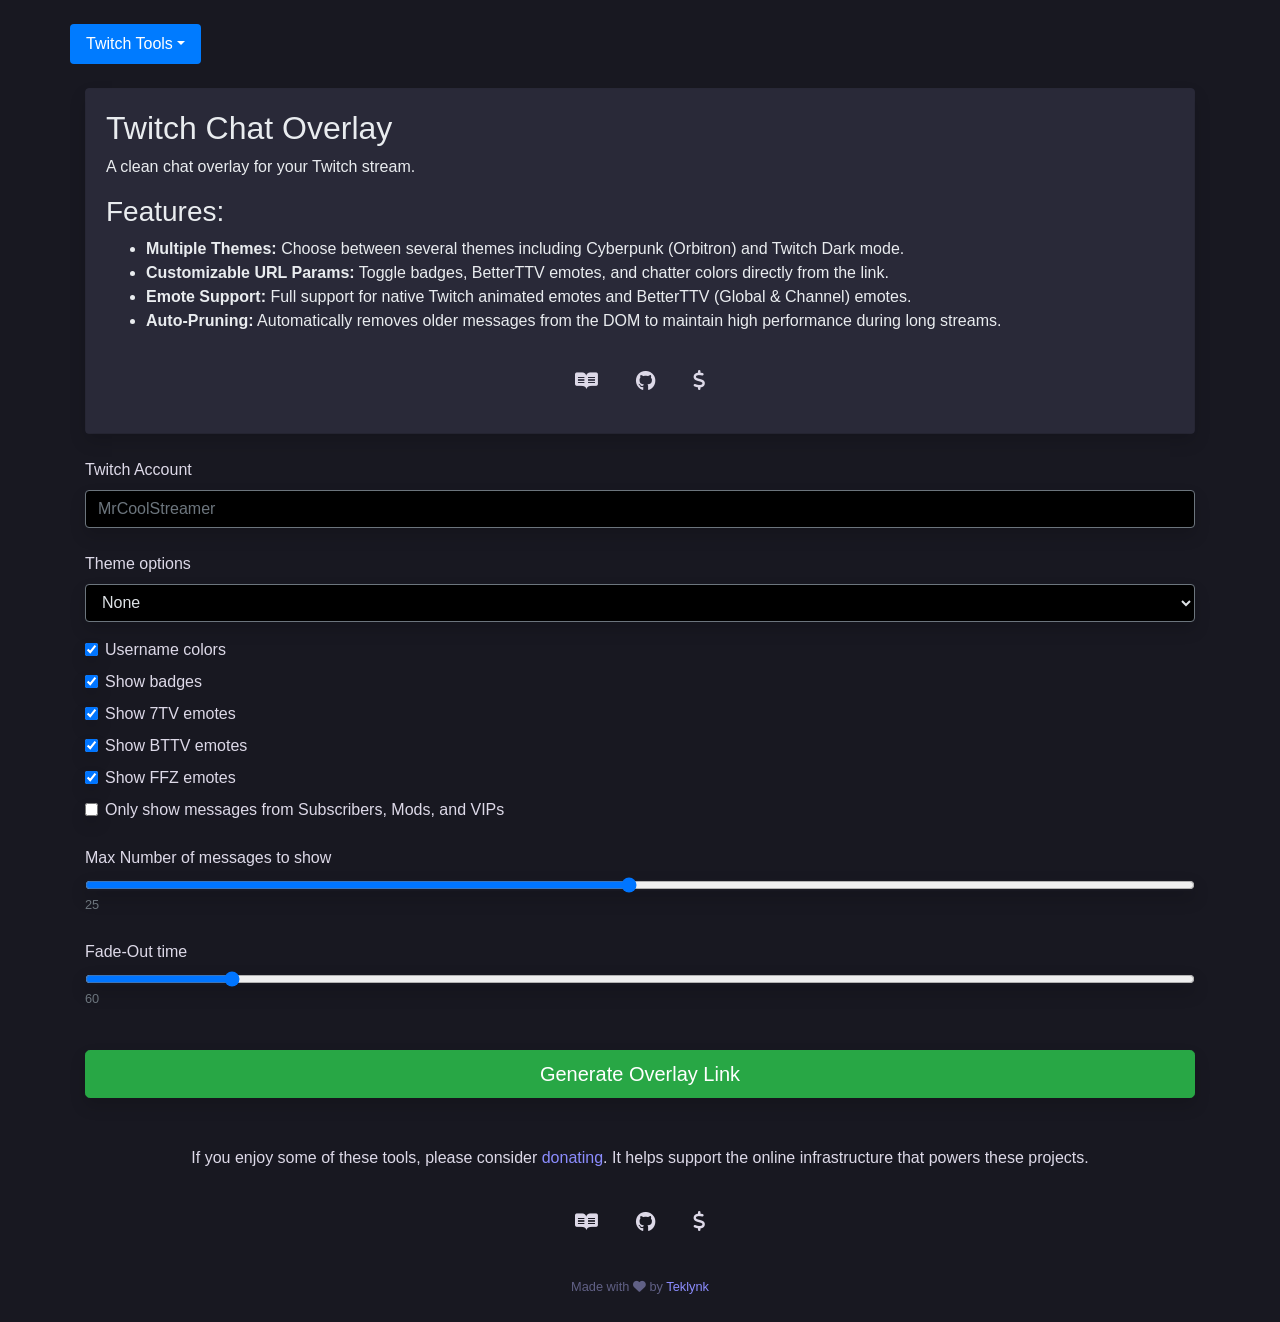
==== index.html @ c25dd146 "added donation modal" ====
<!doctype html>
<html lang="en">

<head>
    <meta charset="utf-8">
    <meta name="viewport" content="width=device-width, initial-scale=1, shrink-to-fit=no">
    <meta name="referrer" content="strict-origin-when-cross-origin">
    <title>Twitch Chat Overlay</title>
    <meta name="description" content="A clean chat overlay for Twitch streamers." />
    <meta name="keywords" content="Twitch, chat, overlay" />
    <meta property="og:type" content="website" />
    <meta property="og:title" content="Twitch Chat Overlay" />
    <meta property="og:description" content="A clean chat overlay for Twitch streamers" />
    <meta property="og:url" content="https://twitchchatoverlay.teklynk.com/" />
    <meta property="og:site_name" content="Twitch Chat Overlay" />
    <script src="assets/js/jquery-3.6.0.min.js"></script>
    <script src="assets/js/bootstrap.bundle.min.js"></script>
    <link rel="stylesheet" href="assets/css/bootstrap452.min.css">
    <link rel="stylesheet" href="assets/css/dark.min.css">
    <link href="https://cdnjs.cloudflare.com/ajax/libs/font-awesome/6.4.2/css/all.min.css" rel="stylesheet">
    <link rel="apple-touch-icon" sizes="57x57" href="assets/images/apple-icon-57x57.png">
    <link rel="apple-touch-icon" sizes="60x60" href="assets/images/apple-icon-60x60.png">
    <link rel="apple-touch-icon" sizes="72x72" href="assets/images/apple-icon-72x72.png">
    <link rel="apple-touch-icon" sizes="76x76" href="assets/images/apple-icon-76x76.png">
    <link rel="apple-touch-icon" sizes="114x114" href="assets/images/apple-icon-114x114.png">
    <link rel="apple-touch-icon" sizes="120x120" href="assets/images/apple-icon-120x120.png">
    <link rel="apple-touch-icon" sizes="144x144" href="assets/images/apple-icon-144x144.png">
    <link rel="apple-touch-icon" sizes="152x152" href="assets/images/apple-icon-152x152.png">
    <link rel="apple-touch-icon" sizes="180x180" href="assets/images/apple-icon-180x180.png">
    <link rel="icon" type="image/png" sizes="192x192" href="assets/images/android-icon-192x192.png">
    <link rel="icon" type="image/png" sizes="32x32" href="assets/images/favicon-32x32.png">
    <link rel="icon" type="image/png" sizes="96x96" href="assets/images/favicon-96x96.png">
    <link rel="icon" type="image/png" sizes="16x16" href="assets/images/favicon-16x16.png">
</head>
<style>
    body {
        font-family: -apple-system, BlinkMacSystemFont, Segoe UI, Noto Sans, Helvetica, Arial, sans-serif, "Apple Color Emoji", "Segoe UI Emoji";
        background-color: #181821;
        color: #ddd9e8 !important;
    }

    a {
        text-decoration: none !important;
        color: #8c8dff !important;
    }

    a:hover,
    a:focus {
        text-decoration: underline !important;
        color: #a0a1ff !important;
    }

    .nav-pills a {
        text-decoration: none !important;
        color: #fff !important;
    }

    a i {
        color: #ddd9e8;
    }

    a:hover i,
    a:focus i,
    a.active i {
        color: #eef0f3;
    }

    .btn-link {
        color: #ddd9e8 !important;
    }

    .muted {
        color: #606085 !important;
    }

    .card,
    .alert-dark {
        background-color: #292938 !important;
        border-color: #292938 !important;
        color: #ddd9e8 !important;
    }

    .hide {
        display: none;
    }

    .ml-0 {
        margin-left: 0 !important;
    }

    .ml-4 {
        margin-left: 1.5rem !important;
    }

    .pl-0 {
        padding-left: 0 !important;
    }

    .pr-0 {
        padding-right: 0 !important;
    }

    .dark-blue {
        background-color: #1b2836 !important;
        color: #fff !important;
    }

    .light-blue {
        background-color: #354e69 !important;
        color: #fff !important;
    }

    .btn-purple,
    .btn-purple:hover,
    .btn-purple:focus,
    .btn-purple:active {
        background-color: #6441a5;
        border-color: #523c7c;
    }

    a.btn-link:hover,
    a.btn-link:focus,
    a.btn-success:hover,
    a.btn-success:focus {
        text-decoration: none !important;
        color: #fff !important;
    }
</style>

<body onload="onInit()">
    <div class="container">
        <div class="row pt-md-4 mb-4">
            <ul class="nav nav-pills">
                <li class="nav-item dropdown">
                    <a class="nav-link dropdown-toggle active" data-toggle="dropdown" href="#" role="button"
                        aria-haspopup="true" aria-expanded="false">Twitch Tools</a>
                    <div class="dropdown-menu" id="main-nav">
                    </div>
                </li>
            </ul>
        </div>

        <div class="card mb-4">
            <div class="card-body shadow">
                <h2>Twitch Chat Overlay</h2>
                <p>A clean chat overlay for your Twitch stream.</p>
                <h3>Features:</h3>
                <ul>
                    <li><strong>Multiple Themes:</strong> Choose between several themes including Cyberpunk (Orbitron)
                        and Twitch Dark mode.</li>
                    <li><strong>Customizable URL Params:</strong> Toggle badges, BetterTTV emotes, and chatter colors
                        directly from the link.</li>
                    <li><strong>Emote Support:</strong> Full support for native Twitch animated emotes and BetterTTV
                        (Global & Channel) emotes.</li>
                    <li><strong>Auto-Pruning:</strong> Automatically removes older messages from the DOM to maintain
                        high performance during long streams.</li>
                </ul>

                <div class="text-center p-2 col-12">
                    <a class="btn btn-link btn-lg"
                        href="https://github.com/teklynk/twitch_chat_overlay/blob/master/README.md" target="_blank"
                        title="README"><i class="fa-brands fa-readme"></i></a>
                    <a class="btn btn-link btn-lg" href="https://github.com/teklynk/twitch_chat_overlay" target="_blank"
                        title="GitHub"><i class="fa-brands fa-github"></i></a>
                    <a class="btn btn-link btn-lg" href="https://github.com/sponsors/teklynk" target="_blank"
                        title="Donate/Support"><i class="fa-solid fa-dollar-sign"></i></a>
                </div>
            </div>
        </div>

        <div class="form-label-group mb-4">
            <label for="mainChannel">Twitch Account</label>
            <input type="text" id="mainChannel" class="form-control shadow" value="" placeholder="MrCoolStreamer"
                size="50">
        </div>

        <div class="form-group">
            <label for="themeOption">Theme options</label>
            <select class="form-control shadow" id="themeOption">
                <option value="0" selected>None</option>
                <option value="1">Modern</option>
                <option value="2">Cyber Orbitron</option>
                <option value="3">Pink Comfortaa</option>
                <option value="4">Twitchy</option>
            </select>
        </div>

        <div class="form-check mb-2">
            <input class="form-check-input shadow" type="checkbox" value="" id="useColor" checked>
            <label class="form-check-label" for="useColor">
                Username colors
            </label>
        </div>
        <div class="form-check mb-2">
            <input class="form-check-input shadow" type="checkbox" value="" id="showBadges" checked>
            <label class="form-check-label" for="showBadges">
                Show badges
            </label>
        </div>
        <div class="form-check mb-2">
            <input class="form-check-input shadow" type="checkbox" value="" id="show7tvEmotes" checked>
            <label class="form-check-label" for="show7tvEmotes">
                Show 7TV emotes
            </label>
        </div>
        <div class="form-check mb-2">
            <input class="form-check-input shadow" type="checkbox" value="" id="showBttvEmotes" checked>
            <label class="form-check-label" for="showBttvEmotes">
                Show BTTV emotes
            </label>
        </div>
        <div class="form-check mb-2">
            <input class="form-check-input shadow" type="checkbox" value="" id="showFfzEmotes" checked>
            <label class="form-check-label" for="showFfzEmotes">
                Show FFZ emotes
            </label>
        </div>
        <div class="form-check mb-2">
            <input class="form-check-input shadow" type="checkbox" value="" id="onlySpecialUsers">
            <label class="form-check-label" for="onlySpecialUsers">
                Only show messages from Subscribers, Mods, and VIPs
            </label>
        </div>

        <div class="form-group range-slider mt-4">
            <label for="maxMessages">Max Number of messages to show</label>
            <input type="range" max="50" min="1" step="1" class="form-control range-slider-range shadow"
                id="maxMessages" value="25" style="height: 0;">
            <small class="text-muted range-slider-value"></small>
            <small class="text-muted range-slider-value">Messages</small>
        </div>

        <div class="form-group range-slider mt-4">
            <label for="fadeOutTime">Fade-Out time</label>
            <input type="range" max="500" min="1" step="1" class="form-control range-slider-range shadow"
                id="fadeOutTime" value="60" style="height: 0;">
            <small class="text-muted range-slider-value"></small>
            <small class="text-muted range-slider-value">Seconds</small>
        </div>

        <br>
        <button class="btn btn-lg btn-success btn-block text-white shadow" id="generate_button" type="button">Generate
            Overlay
            Link</button>
        <br>

        <div id="overlaylink" class="hide"></div>

        <p class="text-center m-0 mt-4 d-block">If you enjoy some of these tools, please consider <a
                href="https://www.teklynk.com/support" target="_blank">donating</a>. It
            helps support the online infrastructure that powers these projects.</p>
    </div>
    <div class="text-center p-1 mt-4">
        <a class="btn btn-link btn-lg" href="https://github.com/teklynk/twitch_chat_overlay/blob/master/README.md"
            target="_blank" title="README"><i class="fa-brands fa-readme"></i></a>
        <a class="btn btn-link btn-lg" href="https://github.com/teklynk/twitch_chat_overlay" target="_blank"
            title="GitHub"><i class="fa-brands fa-github"></i></a>
        <a class="btn btn-link btn-lg" href="https://github.com/sponsors/teklynk" target="_blank"
            title="Donate/Support"><i class="fa-solid fa-dollar-sign"></i></a>
    </div>
    <div class="container text-center p-4">
        <small class="muted">Made with <i class="fa fa-heart vertical-middle"></i> by <a href="https://www.teklynk.com"
                target="_blank">Teklynk</a></small>
    </div>

    <!-- Donation Modal -->
    <div class="modal fade" id="donationModal" tabindex="-1" role="dialog" aria-hidden="true" data-backdrop="static"
        data-keyboard="false">
        <div class="modal-dialog modal-dialog-centered" role="document">
            <div class="modal-content">
                <div class="modal-header bg-dark">
                    <h5 class="modal-title">Would you like to make a donation?</h5>
                </div>
                <div class="modal-body text-center">
                    <p class="mb-3">If this tool helped you, consider supporting development to keep it free:</p>

                    <div class="row mb-4">
                        <div class="col-md-4">
                            <small class="text-muted"><strong>$3/mo</strong><br>Covers server costs</small>
                        </div>
                        <div class="col-md-4">
                            <small class="text-primary"><strong>$5/mo</strong><br>Funds new features</small>
                        </div>
                        <div class="col-md-4">
                            <small class="text-secondary"><strong>$10 one-time</strong><br>Just a thank you ❤️</small>
                        </div>
                    </div>

                    <a href="https://www.teklynk.com/support" target="_blank" rel="noopener noreferrer"
                        class="btn btn-lg btn-success btn-block text-white text-decoration-none shadow">Donate Now</a>
                    <button type="button" class="btn btn-lg btn-link btn-block text-white text-decoration-none"
                        data-dismiss="modal">No thanks</button>
                </div>
            </div>
        </div>
    </div>

    <script>

        function onInit() {

            if (localStorage.getItem("TwitchChatMainChannel")) {
                document.getElementById("mainChannel").value = localStorage.getItem("TwitchChatMainChannel");
            }
            if (localStorage.getItem("TwitchChatThemeOption")) {
                document.getElementById("themeOption").value = localStorage.getItem("TwitchChatThemeOption");
            }

            if (localStorage.getItem("TwitchChatShowBadges")) {
                let isChecked = (localStorage.getItem("TwitchChatShowBadges") === 'true');
                document.getElementById("showBadges").checked = isChecked;
            }
            if (localStorage.getItem("TwitchChatUseColor")) {
                let isChecked = (localStorage.getItem("TwitchChatUseColor") === 'true');
                document.getElementById("useColor").checked = isChecked;
            }
            if (localStorage.getItem("TwitchChatShowBTTVEmotes")) {
                let isChecked = (localStorage.getItem("TwitchChatShowBTTVEmotes") === 'true');
                document.getElementById("showBttvEmotes").checked = isChecked;
            }
            if (localStorage.getItem("TwitchChatShow7TVEmotes")) {
                let isChecked = (localStorage.getItem("TwitchChatShow7TVEmotes") === 'true');
                document.getElementById("show7tvEmotes").checked = isChecked;
            }
            if (localStorage.getItem("TwitchChatShowFfzEmotes")) {
                let isChecked = (localStorage.getItem("TwitchChatShowFfzEmotes") === 'true');
                document.getElementById("showFfzEmotes").checked = isChecked;
            }
            if (localStorage.getItem("TwitchChatOnlySpecialUsers")) {
                let isChecked = (localStorage.getItem("TwitchChatOnlySpecialUsers") === 'true');
                document.getElementById("onlySpecialUsers").checked = isChecked;
            }
            if (localStorage.getItem("TwitchFadeOutTime")) {
                document.getElementById("fadeOutTime").value = localStorage.getItem("TwitchFadeOutTime");
            }
            if (localStorage.getItem("TwitchMaxMessages")) {
                document.getElementById("maxMessages").value = localStorage.getItem("TwitchMaxMessages");
            }

            let rangeSlider = function rangeSlider() {
                let slider = $('.range-slider'),
                    range = $('.range-slider-range'),
                    value = $('.range-slider-value');

                slider.each(function () {

                    value.each(function () {
                        let value = $(this).prev().val();
                        $(this).html(value);
                    });

                    range.on('input', function () {
                        $(this).next(value).html(this.value);
                    });
                });
            };

            rangeSlider();
        }

        document.getElementById("mainChannel").oninput = function () {
            localStorage.setItem("TwitchChatMainChannel", this.value.toLowerCase());
        };

        document.getElementById("themeOption").onchange = function () {
            localStorage.setItem("TwitchChatThemeOption", this.value);
        };

        document.getElementById("useColor").onchange = function () {
            localStorage.setItem("TwitchChatUseColor", this.checked);
        };

        document.getElementById("showBadges").onchange = function () {
            localStorage.setItem("TwitchChatShowBadges", this.checked);
        };

        document.getElementById("showBttvEmotes").onchange = function () {
            localStorage.setItem("TwitchChatShowBTTVEmotes", this.checked);
        };

        document.getElementById("show7tvEmotes").onchange = function () {
            localStorage.setItem("TwitchChatShow7TVEmotes", this.checked);
        };

        document.getElementById("showFfzEmotes").onchange = function () {
            localStorage.setItem("TwitchChatShowFfzEmotes", this.checked);
        };

        document.getElementById("onlySpecialUsers").onchange = function () {
            localStorage.setItem("TwitchChatOnlySpecialUsers", this.checked);
        };

        document.getElementById("fadeOutTime").oninput = function () {
            localStorage.setItem("TwitchFadeOutTime", this.value);
        };

        document.getElementById("maxMessages").oninput = function () {
            localStorage.setItem("TwitchMaxMessages", this.value);
        };

        // Check if any input fields have changed
        $(":text,textarea,select,:checkbox,input[type=range],input[type=password],input[type=number]").on('change', function (e) {
            $("#overlaylink").addClass("hide");
        });

        // Donation Modal Logic
        const DONATION_STORAGE_KEY = 'overlay_tool_donation_shown';
        const DONATION_CAP_DURATION_MS = 7 * 24 * 60 * 60 * 1000; // 7 days

        function shouldShowDonationModal() {
            const lastShown = localStorage.getItem(DONATION_STORAGE_KEY);
            if (!lastShown) return true;
            const elapsed = Date.now() - parseInt(lastShown, 10);
            return elapsed >= DONATION_CAP_DURATION_MS;
        }

        function recordModalShown() {
            localStorage.setItem(DONATION_STORAGE_KEY, Date.now().toString());
        }

        document.getElementById("generate_button").addEventListener("click", function (e) {
            let mainChannel = document.getElementById("mainChannel").value.trim();
            let themeOption = document.getElementById("themeOption").value;
            let useColor = document.getElementById("useColor").checked;
            let showBadges = document.getElementById("showBadges").checked;
            let showBttvEmotes = document.getElementById("showBttvEmotes").checked;
            let show7tvEmotes = document.getElementById("show7tvEmotes").checked;
            let showFfzEmotes = document.getElementById("showFfzEmotes").checked;
            let onlySpecialUsers = document.getElementById("onlySpecialUsers").checked;
            let fadeOutTime = document.getElementById("fadeOutTime").value;
            let maxMessages = document.getElementById("maxMessages").value;

            let validationError = false;

            if (!mainChannel) {
                alert('Twitch main channel is not set');
            }

            function validateForm() {
                const mainChannelInput = document.getElementById('mainChannel');
                const mainChannelValue = mainChannelInput.value;
                return true;
            }

            validateForm();

            if (!validationError) {
                // build overlay url
                let srcURL = window.location.protocol + "//" + window.location.host + window.location.pathname;
                let fullUrl = srcURL + "chat.html?channel=" + mainChannel + "&themeOption=" + themeOption + "&useColor=" + useColor + "&showBadges=" + showBadges + "&showBttvEmotes=" + showBttvEmotes + "&show7tvEmotes=" + show7tvEmotes + "&showFfzEmotes=" + showFfzEmotes + "&onlySpecialUsers=" + onlySpecialUsers + "&fadeOutTime=" + fadeOutTime + "&maxMessages=" + maxMessages;
                fullUrl = fullUrl.replace("index.htmlchat.html", "chat.html");
                document.getElementById("overlaylink").classList.remove("hide");
                document.getElementById("overlaylink").innerHTML = "<p>Add this link as a browser source in OBS.<br>" +
                    "<a style='word-break:break-all;' href='" + fullUrl + "' target='_blank'>" + fullUrl + "</a><br><span class='text-warning'><small>* Never share this url with anyone or show it on stream!</small></span></p>";

                // Show donation modal if conditions are met
                if (shouldShowDonationModal()) {
                    recordModalShown();
                    $('#donationModal').modal('show');
                }
            }

        });

        // Json data - Ajax call
        fetch("https://twitchapi.teklynk.com/getnav.php")
            .then(response => response.json())
            .then(nav_json => {
                $.each(nav_json, function (i, val) {
                    $('<a class="dropdown-item" href="' + val.url + '">' + val.name + '</a>').appendTo('#main-nav');
                });
            })
            .catch(error => console.error('Error loading navigation:', error));

    </script>
</body>

</html>
---- assets/css/dark.min.css ----
:root{--blue:#007bff;--indigo:#6610f2;--purple:#6f42c1;--pink:#e83e8c;--red:#dc3545;--orange:#fd7e14;--yellow:#ffc107;--green:#28a745;--teal:#20c997;--cyan:#17a2b8;--white:#fff;--gray:#6c757d;--gray-dark:#343a40;--primary:#007bff;--secondary:#6c757d;--success:#28a745;--info:#17a2b8;--warning:#ffc107;--danger:#dc3545;--light:#f8f9fa;--dark:#343a40;--breakpoint-xs:0;--breakpoint-sm:576px;--breakpoint-md:768px;--breakpoint-lg:992px;--breakpoint-xl:1200px;--font-family-sans-serif:-apple-system,BlinkMacSystemFont,"Segoe UI",Roboto,"Helvetica Neue",Arial,"Noto Sans","Liberation Sans",sans-serif,"Apple Color Emoji","Segoe UI Emoji","Segoe UI Symbol","Noto Color Emoji";--font-family-monospace:SFMono-Regular,Menlo,Monaco,Consolas,"Liberation Mono","Courier New",monospace}*,::after,::before{box-sizing:border-box}html{font-family:sans-serif;line-height:1.15;-webkit-text-size-adjust:100%;-webkit-tap-highlight-color:transparent}article,aside,figcaption,figure,footer,header,hgroup,main,nav,section{display:block}body{margin:0;font-family:-apple-system,BlinkMacSystemFont,"Segoe UI",Roboto,"Helvetica Neue",Arial,"Noto Sans","Liberation Sans",sans-serif,"Apple Color Emoji","Segoe UI Emoji","Segoe UI Symbol","Noto Color Emoji";font-size:1rem;font-weight:400;line-height:1.5;color:#d3d3d3;text-align:left;background-color:#191d21}[tabindex="-1"]:focus:not(:focus-visible){outline:0!important}hr{box-sizing:content-box;height:0;overflow:visible}h1,h2,h3,h4,h5,h6{margin-top:0;margin-bottom:.5rem}p{margin-top:0;margin-bottom:1rem}abbr[data-original-title],abbr[title]{text-decoration:underline;-webkit-text-decoration:underline dotted;text-decoration:underline dotted;cursor:help;border-bottom:0;-webkit-text-decoration-skip-ink:none;text-decoration-skip-ink:none}address{margin-bottom:1rem;font-style:normal;line-height:inherit}dl,ol,ul{margin-top:0;margin-bottom:1rem}ol ol,ol ul,ul ol,ul ul{margin-bottom:0}dt{font-weight:700}dd{margin-bottom:.5rem;margin-left:0}blockquote{margin:0 0 1rem}b,strong{font-weight:bolder}small{font-size:80%}sub,sup{position:relative;font-size:75%;line-height:0;vertical-align:baseline}sub{bottom:-.25em}sup{top:-.5em}a{color:#adadad;text-decoration:none;background-color:transparent}a:hover{color:#878787;text-decoration:underline}a:not([href]):not([class]){color:inherit;text-decoration:none}a:not([href]):not([class]):hover{color:inherit;text-decoration:none}code,kbd,pre,samp{font-family:SFMono-Regular,Menlo,Monaco,Consolas,"Liberation Mono","Courier New",monospace;font-size:1em}pre{margin-top:0;margin-bottom:1rem;overflow:auto;-ms-overflow-style:scrollbar}figure{margin:0 0 1rem}img{vertical-align:middle;border-style:none}svg{overflow:hidden;vertical-align:middle}table{border-collapse:collapse}caption{padding-top:.75rem;padding-bottom:.75rem;color:#6c757d;text-align:left;caption-side:bottom}th{text-align:inherit;text-align:-webkit-match-parent}label{display:inline-block;margin-bottom:.5rem}button{border-radius:0}button:focus:not(:focus-visible){outline:0}button,input,optgroup,select,textarea{margin:0;font-family:inherit;font-size:inherit;line-height:inherit}button,input{overflow:visible}button,select{text-transform:none}[role=button]{cursor:pointer}select{word-wrap:normal}[type=button],[type=reset],[type=submit],button{-webkit-appearance:button}[type=button]:not(:disabled),[type=reset]:not(:disabled),[type=submit]:not(:disabled),button:not(:disabled){cursor:pointer}[type=button]::-moz-focus-inner,[type=reset]::-moz-focus-inner,[type=submit]::-moz-focus-inner,button::-moz-focus-inner{padding:0;border-style:none}input[type=checkbox],input[type=radio]{box-sizing:border-box;padding:0}textarea{overflow:auto;resize:vertical}fieldset{min-width:0;padding:0;margin:0;border:0}legend{display:block;width:100%;max-width:100%;padding:0;margin-bottom:.5rem;font-size:1.5rem;line-height:inherit;color:inherit;white-space:normal}progress{vertical-align:baseline}[type=number]::-webkit-inner-spin-button,[type=number]::-webkit-outer-spin-button{height:auto}[type=search]{outline-offset:-2px;-webkit-appearance:none}[type=search]::-webkit-search-decoration{-webkit-appearance:none}::-webkit-file-upload-button{font:inherit;-webkit-appearance:button}output{display:inline-block}summary{display:list-item;cursor:pointer}template{display:none}[hidden]{display:none!important}.h1,.h2,.h3,.h4,.h5,.h6,h1,h2,h3,h4,h5,h6{margin-bottom:.5rem;font-weight:500;line-height:1.2}.h1,h1{font-size:2.5rem}.h2,h2{font-size:2rem}.h3,h3{font-size:1.75rem}.h4,h4{font-size:1.5rem}.h5,h5{font-size:1.25rem}.h6,h6{font-size:1rem}.lead{font-size:1.25rem;font-weight:300}.display-1{font-size:6rem;font-weight:300;line-height:1.2}.display-2{font-size:5.5rem;font-weight:300;line-height:1.2}.display-3{font-size:4.5rem;font-weight:300;line-height:1.2}.display-4{font-size:3.5rem;font-weight:300;line-height:1.2}hr{margin-top:1rem;margin-bottom:1rem;border:0;border-top:1px solid rgba(255,255,255,.1)}.small,small{font-size:80%;font-weight:400}.mark,mark{padding:.2em;background-color:#fcf8e3}.list-unstyled{padding-left:0;list-style:none}.list-inline{padding-left:0;list-style:none}.list-inline-item{display:inline-block}.list-inline-item:not(:last-child){margin-right:.5rem}.initialism{font-size:90%;text-transform:uppercase}.blockquote{margin-bottom:1rem;font-size:1.25rem}.blockquote-footer{display:block;font-size:80%;color:#6c757d}.blockquote-footer::before{content:"\2014\00A0"}.img-fluid{max-width:100%;height:auto}.img-thumbnail{padding:.25rem;background-color:#fff;border:1px solid #dee2e6;border-radius:.25rem;max-width:100%;height:auto}.figure{display:inline-block}.figure-img{margin-bottom:.5rem;line-height:1}.figure-caption{font-size:90%;color:#6c757d}code{font-size:87.5%;color:#e83e8c;word-wrap:break-word}a>code{color:inherit}kbd{padding:.2rem .4rem;font-size:87.5%;color:#fff;background-color:#212529;border-radius:.2rem}kbd kbd{padding:0;font-size:100%;font-weight:700}pre{display:block;font-size:87.5%;color:#212529}pre code{font-size:inherit;color:inherit;word-break:normal}.pre-scrollable{max-height:340px;overflow-y:scroll}.container,.container-fluid,.container-lg,.container-md,.container-sm,.container-xl{width:100%;padding-right:15px;padding-left:15px;margin-right:auto;margin-left:auto}@media (min-width:576px){.container,.container-sm{max-width:540px}}@media (min-width:768px){.container,.container-md,.container-sm{max-width:720px}}@media (min-width:992px){.container,.container-lg,.container-md,.container-sm{max-width:960px}}@media (min-width:1200px){.container,.container-lg,.container-md,.container-sm,.container-xl{max-width:1140px}}.row{display:flex;flex-wrap:wrap;margin-right:-15px;margin-left:-15px}.no-gutters{margin-right:0;margin-left:0}.no-gutters>.col,.no-gutters>[class*=col-]{padding-right:0;padding-left:0}.col,.col-1,.col-10,.col-11,.col-12,.col-2,.col-3,.col-4,.col-5,.col-6,.col-7,.col-8,.col-9,.col-auto,.col-lg,.col-lg-1,.col-lg-10,.col-lg-11,.col-lg-12,.col-lg-2,.col-lg-3,.col-lg-4,.col-lg-5,.col-lg-6,.col-lg-7,.col-lg-8,.col-lg-9,.col-lg-auto,.col-md,.col-md-1,.col-md-10,.col-md-11,.col-md-12,.col-md-2,.col-md-3,.col-md-4,.col-md-5,.col-md-6,.col-md-7,.col-md-8,.col-md-9,.col-md-auto,.col-sm,.col-sm-1,.col-sm-10,.col-sm-11,.col-sm-12,.col-sm-2,.col-sm-3,.col-sm-4,.col-sm-5,.col-sm-6,.col-sm-7,.col-sm-8,.col-sm-9,.col-sm-auto,.col-xl,.col-xl-1,.col-xl-10,.col-xl-11,.col-xl-12,.col-xl-2,.col-xl-3,.col-xl-4,.col-xl-5,.col-xl-6,.col-xl-7,.col-xl-8,.col-xl-9,.col-xl-auto{position:relative;width:100%;padding-right:15px;padding-left:15px}.col{flex-basis:0;flex-grow:1;max-width:100%}.row-cols-1>*{flex:0 0 100%;max-width:100%}.row-cols-2>*{flex:0 0 50%;max-width:50%}.row-cols-3>*{flex:0 0 33.33333%;max-width:33.33333%}.row-cols-4>*{flex:0 0 25%;max-width:25%}.row-cols-5>*{flex:0 0 20%;max-width:20%}.row-cols-6>*{flex:0 0 16.66667%;max-width:16.66667%}.col-auto{flex:0 0 auto;width:auto;max-width:100%}.col-1{flex:0 0 8.33333%;max-width:8.33333%}.col-2{flex:0 0 16.66667%;max-width:16.66667%}.col-3{flex:0 0 25%;max-width:25%}.col-4{flex:0 0 33.33333%;max-width:33.33333%}.col-5{flex:0 0 41.66667%;max-width:41.66667%}.col-6{flex:0 0 50%;max-width:50%}.col-7{flex:0 0 58.33333%;max-width:58.33333%}.col-8{flex:0 0 66.66667%;max-width:66.66667%}.col-9{flex:0 0 75%;max-width:75%}.col-10{flex:0 0 83.33333%;max-width:83.33333%}.col-11{flex:0 0 91.66667%;max-width:91.66667%}.col-12{flex:0 0 100%;max-width:100%}.order-first{order:-1}.order-last{order:13}.order-0{order:0}.order-1{order:1}.order-2{order:2}.order-3{order:3}.order-4{order:4}.order-5{order:5}.order-6{order:6}.order-7{order:7}.order-8{order:8}.order-9{order:9}.order-10{order:10}.order-11{order:11}.order-12{order:12}.offset-1{margin-left:8.33333%}.offset-2{margin-left:16.66667%}.offset-3{margin-left:25%}.offset-4{margin-left:33.33333%}.offset-5{margin-left:41.66667%}.offset-6{margin-left:50%}.offset-7{margin-left:58.33333%}.offset-8{margin-left:66.66667%}.offset-9{margin-left:75%}.offset-10{margin-left:83.33333%}.offset-11{margin-left:91.66667%}@media (min-width:576px){.col-sm{flex-basis:0;flex-grow:1;max-width:100%}.row-cols-sm-1>*{flex:0 0 100%;max-width:100%}.row-cols-sm-2>*{flex:0 0 50%;max-width:50%}.row-cols-sm-3>*{flex:0 0 33.33333%;max-width:33.33333%}.row-cols-sm-4>*{flex:0 0 25%;max-width:25%}.row-cols-sm-5>*{flex:0 0 20%;max-width:20%}.row-cols-sm-6>*{flex:0 0 16.66667%;max-width:16.66667%}.col-sm-auto{flex:0 0 auto;width:auto;max-width:100%}.col-sm-1{flex:0 0 8.33333%;max-width:8.33333%}.col-sm-2{flex:0 0 16.66667%;max-width:16.66667%}.col-sm-3{flex:0 0 25%;max-width:25%}.col-sm-4{flex:0 0 33.33333%;max-width:33.33333%}.col-sm-5{flex:0 0 41.66667%;max-width:41.66667%}.col-sm-6{flex:0 0 50%;max-width:50%}.col-sm-7{flex:0 0 58.33333%;max-width:58.33333%}.col-sm-8{flex:0 0 66.66667%;max-width:66.66667%}.col-sm-9{flex:0 0 75%;max-width:75%}.col-sm-10{flex:0 0 83.33333%;max-width:83.33333%}.col-sm-11{flex:0 0 91.66667%;max-width:91.66667%}.col-sm-12{flex:0 0 100%;max-width:100%}.order-sm-first{order:-1}.order-sm-last{order:13}.order-sm-0{order:0}.order-sm-1{order:1}.order-sm-2{order:2}.order-sm-3{order:3}.order-sm-4{order:4}.order-sm-5{order:5}.order-sm-6{order:6}.order-sm-7{order:7}.order-sm-8{order:8}.order-sm-9{order:9}.order-sm-10{order:10}.order-sm-11{order:11}.order-sm-12{order:12}.offset-sm-0{margin-left:0}.offset-sm-1{margin-left:8.33333%}.offset-sm-2{margin-left:16.66667%}.offset-sm-3{margin-left:25%}.offset-sm-4{margin-left:33.33333%}.offset-sm-5{margin-left:41.66667%}.offset-sm-6{margin-left:50%}.offset-sm-7{margin-left:58.33333%}.offset-sm-8{margin-left:66.66667%}.offset-sm-9{margin-left:75%}.offset-sm-10{margin-left:83.33333%}.offset-sm-11{margin-left:91.66667%}}@media (min-width:768px){.col-md{flex-basis:0;flex-grow:1;max-width:100%}.row-cols-md-1>*{flex:0 0 100%;max-width:100%}.row-cols-md-2>*{flex:0 0 50%;max-width:50%}.row-cols-md-3>*{flex:0 0 33.33333%;max-width:33.33333%}.row-cols-md-4>*{flex:0 0 25%;max-width:25%}.row-cols-md-5>*{flex:0 0 20%;max-width:20%}.row-cols-md-6>*{flex:0 0 16.66667%;max-width:16.66667%}.col-md-auto{flex:0 0 auto;width:auto;max-width:100%}.col-md-1{flex:0 0 8.33333%;max-width:8.33333%}.col-md-2{flex:0 0 16.66667%;max-width:16.66667%}.col-md-3{flex:0 0 25%;max-width:25%}.col-md-4{flex:0 0 33.33333%;max-width:33.33333%}.col-md-5{flex:0 0 41.66667%;max-width:41.66667%}.col-md-6{flex:0 0 50%;max-width:50%}.col-md-7{flex:0 0 58.33333%;max-width:58.33333%}.col-md-8{flex:0 0 66.66667%;max-width:66.66667%}.col-md-9{flex:0 0 75%;max-width:75%}.col-md-10{flex:0 0 83.33333%;max-width:83.33333%}.col-md-11{flex:0 0 91.66667%;max-width:91.66667%}.col-md-12{flex:0 0 100%;max-width:100%}.order-md-first{order:-1}.order-md-last{order:13}.order-md-0{order:0}.order-md-1{order:1}.order-md-2{order:2}.order-md-3{order:3}.order-md-4{order:4}.order-md-5{order:5}.order-md-6{order:6}.order-md-7{order:7}.order-md-8{order:8}.order-md-9{order:9}.order-md-10{order:10}.order-md-11{order:11}.order-md-12{order:12}.offset-md-0{margin-left:0}.offset-md-1{margin-left:8.33333%}.offset-md-2{margin-left:16.66667%}.offset-md-3{margin-left:25%}.offset-md-4{margin-left:33.33333%}.offset-md-5{margin-left:41.66667%}.offset-md-6{margin-left:50%}.offset-md-7{margin-left:58.33333%}.offset-md-8{margin-left:66.66667%}.offset-md-9{margin-left:75%}.offset-md-10{margin-left:83.33333%}.offset-md-11{margin-left:91.66667%}}@media (min-width:992px){.col-lg{flex-basis:0;flex-grow:1;max-width:100%}.row-cols-lg-1>*{flex:0 0 100%;max-width:100%}.row-cols-lg-2>*{flex:0 0 50%;max-width:50%}.row-cols-lg-3>*{flex:0 0 33.33333%;max-width:33.33333%}.row-cols-lg-4>*{flex:0 0 25%;max-width:25%}.row-cols-lg-5>*{flex:0 0 20%;max-width:20%}.row-cols-lg-6>*{flex:0 0 16.66667%;max-width:16.66667%}.col-lg-auto{flex:0 0 auto;width:auto;max-width:100%}.col-lg-1{flex:0 0 8.33333%;max-width:8.33333%}.col-lg-2{flex:0 0 16.66667%;max-width:16.66667%}.col-lg-3{flex:0 0 25%;max-width:25%}.col-lg-4{flex:0 0 33.33333%;max-width:33.33333%}.col-lg-5{flex:0 0 41.66667%;max-width:41.66667%}.col-lg-6{flex:0 0 50%;max-width:50%}.col-lg-7{flex:0 0 58.33333%;max-width:58.33333%}.col-lg-8{flex:0 0 66.66667%;max-width:66.66667%}.col-lg-9{flex:0 0 75%;max-width:75%}.col-lg-10{flex:0 0 83.33333%;max-width:83.33333%}.col-lg-11{flex:0 0 91.66667%;max-width:91.66667%}.col-lg-12{flex:0 0 100%;max-width:100%}.order-lg-first{order:-1}.order-lg-last{order:13}.order-lg-0{order:0}.order-lg-1{order:1}.order-lg-2{order:2}.order-lg-3{order:3}.order-lg-4{order:4}.order-lg-5{order:5}.order-lg-6{order:6}.order-lg-7{order:7}.order-lg-8{order:8}.order-lg-9{order:9}.order-lg-10{order:10}.order-lg-11{order:11}.order-lg-12{order:12}.offset-lg-0{margin-left:0}.offset-lg-1{margin-left:8.33333%}.offset-lg-2{margin-left:16.66667%}.offset-lg-3{margin-left:25%}.offset-lg-4{margin-left:33.33333%}.offset-lg-5{margin-left:41.66667%}.offset-lg-6{margin-left:50%}.offset-lg-7{margin-left:58.33333%}.offset-lg-8{margin-left:66.66667%}.offset-lg-9{margin-left:75%}.offset-lg-10{margin-left:83.33333%}.offset-lg-11{margin-left:91.66667%}}@media (min-width:1200px){.col-xl{flex-basis:0;flex-grow:1;max-width:100%}.row-cols-xl-1>*{flex:0 0 100%;max-width:100%}.row-cols-xl-2>*{flex:0 0 50%;max-width:50%}.row-cols-xl-3>*{flex:0 0 33.33333%;max-width:33.33333%}.row-cols-xl-4>*{flex:0 0 25%;max-width:25%}.row-cols-xl-5>*{flex:0 0 20%;max-width:20%}.row-cols-xl-6>*{flex:0 0 16.66667%;max-width:16.66667%}.col-xl-auto{flex:0 0 auto;width:auto;max-width:100%}.col-xl-1{flex:0 0 8.33333%;max-width:8.33333%}.col-xl-2{flex:0 0 16.66667%;max-width:16.66667%}.col-xl-3{flex:0 0 25%;max-width:25%}.col-xl-4{flex:0 0 33.33333%;max-width:33.33333%}.col-xl-5{flex:0 0 41.66667%;max-width:41.66667%}.col-xl-6{flex:0 0 50%;max-width:50%}.col-xl-7{flex:0 0 58.33333%;max-width:58.33333%}.col-xl-8{flex:0 0 66.66667%;max-width:66.66667%}.col-xl-9{flex:0 0 75%;max-width:75%}.col-xl-10{flex:0 0 83.33333%;max-width:83.33333%}.col-xl-11{flex:0 0 91.66667%;max-width:91.66667%}.col-xl-12{flex:0 0 100%;max-width:100%}.order-xl-first{order:-1}.order-xl-last{order:13}.order-xl-0{order:0}.order-xl-1{order:1}.order-xl-2{order:2}.order-xl-3{order:3}.order-xl-4{order:4}.order-xl-5{order:5}.order-xl-6{order:6}.order-xl-7{order:7}.order-xl-8{order:8}.order-xl-9{order:9}.order-xl-10{order:10}.order-xl-11{order:11}.order-xl-12{order:12}.offset-xl-0{margin-left:0}.offset-xl-1{margin-left:8.33333%}.offset-xl-2{margin-left:16.66667%}.offset-xl-3{margin-left:25%}.offset-xl-4{margin-left:33.33333%}.offset-xl-5{margin-left:41.66667%}.offset-xl-6{margin-left:50%}.offset-xl-7{margin-left:58.33333%}.offset-xl-8{margin-left:66.66667%}.offset-xl-9{margin-left:75%}.offset-xl-10{margin-left:83.33333%}.offset-xl-11{margin-left:91.66667%}}.table{width:100%;margin-bottom:1rem;color:#d3d3d3}.table td,.table th{padding:.75rem;vertical-align:top;border-top:1px solid #343a40}.table thead th{vertical-align:bottom;border-bottom:2px solid #343a40}.table tbody+tbody{border-top:2px solid #343a40}.table-sm td,.table-sm th{padding:.3rem}.table-bordered{border:1px solid #343a40}.table-bordered td,.table-bordered th{border:1px solid #343a40}.table-bordered thead td,.table-bordered thead th{border-bottom-width:2px}.table-borderless tbody+tbody,.table-borderless td,.table-borderless th,.table-borderless thead th{border:0}.table-striped tbody tr:nth-of-type(odd){background-color:rgba(0,0,0,.05)}.table-hover tbody tr:hover{color:#d3d3d3;background-color:rgba(0,0,0,.075)}.table-primary,.table-primary>td,.table-primary>th{background-color:#b8daff}.table-primary tbody+tbody,.table-primary td,.table-primary th,.table-primary thead th{border-color:#7abaff}.table-hover .table-primary:hover{background-color:#9fcdff}.table-hover .table-primary:hover>td,.table-hover .table-primary:hover>th{background-color:#9fcdff}.table-secondary,.table-secondary>td,.table-secondary>th{background-color:#d6d8db}.table-secondary tbody+tbody,.table-secondary td,.table-secondary th,.table-secondary thead th{border-color:#b3b7bb}.table-hover .table-secondary:hover{background-color:#c8cbcf}.table-hover .table-secondary:hover>td,.table-hover .table-secondary:hover>th{background-color:#c8cbcf}.table-success,.table-success>td,.table-success>th{background-color:#c3e6cb}.table-success tbody+tbody,.table-success td,.table-success th,.table-success thead th{border-color:#8fd19e}.table-hover .table-success:hover{background-color:#b1dfbb}.table-hover .table-success:hover>td,.table-hover .table-success:hover>th{background-color:#b1dfbb}.table-info,.table-info>td,.table-info>th{background-color:#bee5eb}.table-info tbody+tbody,.table-info td,.table-info th,.table-info thead th{border-color:#86cfda}.table-hover .table-info:hover{background-color:#abdde5}.table-hover .table-info:hover>td,.table-hover .table-info:hover>th{background-color:#abdde5}.table-warning,.table-warning>td,.table-warning>th{background-color:#ffeeba}.table-warning tbody+tbody,.table-warning td,.table-warning th,.table-warning thead th{border-color:#ffdf7e}.table-hover .table-warning:hover{background-color:#ffe8a1}.table-hover .table-warning:hover>td,.table-hover .table-warning:hover>th{background-color:#ffe8a1}.table-danger,.table-danger>td,.table-danger>th{background-color:#f5c6cb}.table-danger tbody+tbody,.table-danger td,.table-danger th,.table-danger thead th{border-color:#ed969e}.table-hover .table-danger:hover{background-color:#f1b0b7}.table-hover .table-danger:hover>td,.table-hover .table-danger:hover>th{background-color:#f1b0b7}.table-light,.table-light>td,.table-light>th{background-color:#fdfdfe}.table-light tbody+tbody,.table-light td,.table-light th,.table-light thead th{border-color:#fbfcfc}.table-hover .table-light:hover{background-color:#ececf6}.table-hover .table-light:hover>td,.table-hover .table-light:hover>th{background-color:#ececf6}.table-dark,.table-dark>td,.table-dark>th{background-color:#c6c8ca}.table-dark tbody+tbody,.table-dark td,.table-dark th,.table-dark thead th{border-color:#95999c}.table-hover .table-dark:hover{background-color:#b9bbbe}.table-hover .table-dark:hover>td,.table-hover .table-dark:hover>th{background-color:#b9bbbe}.table-active,.table-active>td,.table-active>th{background-color:rgba(0,0,0,.075)}.table-hover .table-active:hover{background-color:rgba(0,0,0,.075)}.table-hover .table-active:hover>td,.table-hover .table-active:hover>th{background-color:rgba(0,0,0,.075)}.table .thead-dark th{color:#dee2e6;background-color:#343a40;border-color:#454d55}.table .thead-light th{color:#495057;background-color:#e9ecef;border-color:#343a40}.table-dark{color:#dee2e6;background-color:#343a40}.table-dark td,.table-dark th,.table-dark thead th{border-color:#454d55}.table-dark.table-bordered{border:0}.table-dark.table-striped tbody tr:nth-of-type(odd){background-color:rgba(255,255,255,.05)}.table-dark.table-hover tbody tr:hover{color:#fff;background-color:rgba(255,255,255,.075)}@media (max-width:575.98px){.table-responsive-sm{display:block;width:100%;overflow-x:auto;-webkit-overflow-scrolling:touch}.table-responsive-sm>.table-bordered{border:0}}@media (max-width:767.98px){.table-responsive-md{display:block;width:100%;overflow-x:auto;-webkit-overflow-scrolling:touch}.table-responsive-md>.table-bordered{border:0}}@media (max-width:991.98px){.table-responsive-lg{display:block;width:100%;overflow-x:auto;-webkit-overflow-scrolling:touch}.table-responsive-lg>.table-bordered{border:0}}@media (max-width:1199.98px){.table-responsive-xl{display:block;width:100%;overflow-x:auto;-webkit-overflow-scrolling:touch}.table-responsive-xl>.table-bordered{border:0}}.table-responsive{display:block;width:100%;overflow-x:auto;-webkit-overflow-scrolling:touch}.table-responsive>.table-bordered{border:0}.table-primary,.table-primary>td,.table-primary>th{color:#212529}.table-hover .table-primary:hover{color:#212529}.table-hover .table-primary:hover>td,.table-hover .table-primary:hover>th{color:#212529}.table-secondary,.table-secondary>td,.table-secondary>th{color:#212529}.table-hover .table-secondary:hover{color:#212529}.table-hover .table-secondary:hover>td,.table-hover .table-secondary:hover>th{color:#212529}.table-success,.table-success>td,.table-success>th{color:#212529}.table-hover .table-success:hover{color:#212529}.table-hover .table-success:hover>td,.table-hover .table-success:hover>th{color:#212529}.table-info,.table-info>td,.table-info>th{color:#212529}.table-hover .table-info:hover{color:#212529}.table-hover .table-info:hover>td,.table-hover .table-info:hover>th{color:#212529}.table-warning,.table-warning>td,.table-warning>th{color:#212529}.table-hover .table-warning:hover{color:#212529}.table-hover .table-warning:hover>td,.table-hover .table-warning:hover>th{color:#212529}.table-danger,.table-danger>td,.table-danger>th{color:#212529}.table-hover .table-danger:hover{color:#212529}.table-hover .table-danger:hover>td,.table-hover .table-danger:hover>th{color:#212529}.table-light,.table-light>td,.table-light>th{color:#212529}.table-hover .table-light:hover{color:#212529}.table-hover .table-light:hover>td,.table-hover .table-light:hover>th{color:#212529}.table-dark,.table-dark>td,.table-dark>th{color:#212529}.table-hover .table-dark:hover{color:#212529}.table-hover .table-dark:hover>td,.table-hover .table-dark:hover>th{color:#212529}.table-active,.table-active>td,.table-active>th{color:#ced4da}.table-hover .table-active:hover{color:#ced4da}.table-hover .table-active:hover>td,.table-hover .table-active:hover>th{color:#ced4da}.table-dark{color:#dee2e6}.form-control{display:block;width:100%;height:calc(1.5em + .75rem + 2px);padding:.375rem .75rem;font-size:1rem;font-weight:400;line-height:1.5;color:#dee2e6;background-color:#000;background-clip:padding-box;border:1px solid #6c757d;border-radius:.25rem;transition:border-color .15s ease-in-out,box-shadow .15s ease-in-out}@media (prefers-reduced-motion:reduce){.form-control{transition:none}}.form-control::-ms-expand{background-color:transparent;border:0}.form-control:-moz-focusring{color:transparent;text-shadow:0 0 0 #dee2e6}.form-control:focus{color:#dee2e6;background-color:#191d21;border-color:#b3d7ff;outline:0;box-shadow:0 0 0 .2rem rgba(0,123,255,.25)}.form-control::-webkit-input-placeholder{color:#6c757d;opacity:1}.form-control::-moz-placeholder{color:#6c757d;opacity:1}.form-control::-ms-input-placeholder{color:#6c757d;opacity:1}.form-control::placeholder{color:#6c757d;opacity:1}.form-control:disabled,.form-control[readonly]{background-color:#343a40;opacity:1}input[type=date].form-control,input[type=datetime-local].form-control,input[type=month].form-control,input[type=time].form-control{-webkit-appearance:none;-moz-appearance:none;appearance:none}select.form-control:focus::-ms-value{color:#dee2e6;background-color:#000}.form-control-file,.form-control-range{display:block;width:100%}.col-form-label{padding-top:calc(.375rem + 1px);padding-bottom:calc(.375rem + 1px);margin-bottom:0;font-size:inherit;line-height:1.5}.col-form-label-lg{padding-top:calc(.5rem + 1px);padding-bottom:calc(.5rem + 1px);font-size:1.25rem;line-height:1.5}.col-form-label-sm{padding-top:calc(.25rem + 1px);padding-bottom:calc(.25rem + 1px);font-size:.875rem;line-height:1.5}.form-control-plaintext{display:block;width:100%;padding:.375rem 0;margin-bottom:0;font-size:1rem;line-height:1.5;color:#212529;background-color:transparent;border:solid transparent;border-width:1px 0}.form-control-plaintext.form-control-lg,.form-control-plaintext.form-control-sm{padding-right:0;padding-left:0}.form-control-sm{height:calc(1.5em + .5rem + 2px);padding:.25rem .5rem;font-size:.875rem;line-height:1.5;border-radius:.2rem}.form-control-lg{height:calc(1.5em + 1rem + 2px);padding:.5rem 1rem;font-size:1.25rem;line-height:1.5;border-radius:.3rem}select.form-control[multiple],select.form-control[size]{height:auto}textarea.form-control{height:auto}.form-group{margin-bottom:1rem}.form-text{display:block;margin-top:.25rem}.form-row{display:flex;flex-wrap:wrap;margin-right:-5px;margin-left:-5px}.form-row>.col,.form-row>[class*=col-]{padding-right:5px;padding-left:5px}.form-check{position:relative;display:block;padding-left:1.25rem}.form-check-input{position:absolute;margin-top:.3rem;margin-left:-1.25rem}.form-check-input:disabled~.form-check-label,.form-check-input[disabled]~.form-check-label{color:#6c757d}.form-check-label{margin-bottom:0}.form-check-inline{display:inline-flex;align-items:center;padding-left:0;margin-right:.75rem}.form-check-inline .form-check-input{position:static;margin-top:0;margin-right:.3125rem;margin-left:0}.valid-feedback{display:none;width:100%;margin-top:.25rem;font-size:80%;color:#28a745}.valid-tooltip{position:absolute;top:100%;left:0;z-index:5;display:none;max-width:100%;padding:.25rem .5rem;margin-top:.1rem;font-size:.875rem;line-height:1.5;color:#ced4da;background-color:rgba(40,167,69,.9);border-radius:.25rem}.form-row>.col>.valid-tooltip,.form-row>[class*=col-]>.valid-tooltip{left:5px}.is-valid~.valid-feedback,.is-valid~.valid-tooltip,.was-validated :valid~.valid-feedback,.was-validated :valid~.valid-tooltip{display:block}.form-control.is-valid,.was-validated .form-control:valid{border-color:#28a745;padding-right:calc(1.5em + .75rem);background-image:url("data:image/svg+xml,%3csvg xmlns='http://www.w3.org/2000/svg' width='8' height='8' viewBox='0 0 8 8'%3e%3cpath fill='%2328a745' d='M2.3 6.73L.6 4.53c-.4-1.04.46-1.4 1.1-.8l1.1 1.4 3.4-3.8c.6-.63 1.6-.27 1.2.7l-4 4.6c-.43.5-.8.4-1.1.1z'/%3e%3c/svg%3e");background-repeat:no-repeat;background-position:right calc(.375em + .1875rem) center;background-size:calc(.75em + .375rem) calc(.75em + .375rem)}.form-control.is-valid:focus,.was-validated .form-control:valid:focus{border-color:#28a745;box-shadow:0 0 0 .2rem rgba(40,167,69,.25)}.was-validated textarea.form-control:valid,textarea.form-control.is-valid{padding-right:calc(1.5em + .75rem);background-position:top calc(.375em + .1875rem) right calc(.375em + .1875rem)}.custom-select.is-valid,.was-validated .custom-select:valid{border-color:#28a745;padding-right:calc(.75em + 2.3125rem);background:url("data:image/svg+xml,%3csvg xmlns='http://www.w3.org/2000/svg' width='4' height='5' viewBox='0 0 4 5'%3e%3cpath fill='%23343a40' d='M2 0L0 2h4zm0 5L0 3h4z'/%3e%3c/svg%3e") right .75rem center/8px 10px no-repeat,#000 url("data:image/svg+xml,%3csvg xmlns='http://www.w3.org/2000/svg' width='8' height='8' viewBox='0 0 8 8'%3e%3cpath fill='%2328a745' d='M2.3 6.73L.6 4.53c-.4-1.04.46-1.4 1.1-.8l1.1 1.4 3.4-3.8c.6-.63 1.6-.27 1.2.7l-4 4.6c-.43.5-.8.4-1.1.1z'/%3e%3c/svg%3e") center right 1.75rem/calc(.75em + .375rem) calc(.75em + .375rem) no-repeat}.custom-select.is-valid:focus,.was-validated .custom-select:valid:focus{border-color:#28a745;box-shadow:0 0 0 .2rem rgba(40,167,69,.25)}.form-check-input.is-valid~.form-check-label,.was-validated .form-check-input:valid~.form-check-label{color:#28a745}.form-check-input.is-valid~.valid-feedback,.form-check-input.is-valid~.valid-tooltip,.was-validated .form-check-input:valid~.valid-feedback,.was-validated .form-check-input:valid~.valid-tooltip{display:block}.custom-control-input.is-valid~.custom-control-label,.was-validated .custom-control-input:valid~.custom-control-label{color:#28a745}.custom-control-input.is-valid~.custom-control-label::before,.was-validated .custom-control-input:valid~.custom-control-label::before{border-color:#28a745}.custom-control-input.is-valid:checked~.custom-control-label::before,.was-validated .custom-control-input:valid:checked~.custom-control-label::before{border-color:#34ce57;background-color:#34ce57}.custom-control-input.is-valid:focus~.custom-control-label::before,.was-validated .custom-control-input:valid:focus~.custom-control-label::before{box-shadow:0 0 0 .2rem rgba(40,167,69,.25)}.custom-control-input.is-valid:focus:not(:checked)~.custom-control-label::before,.was-validated .custom-control-input:valid:focus:not(:checked)~.custom-control-label::before{border-color:#28a745}.custom-file-input.is-valid~.custom-file-label,.was-validated .custom-file-input:valid~.custom-file-label{border-color:#28a745}.custom-file-input.is-valid:focus~.custom-file-label,.was-validated .custom-file-input:valid:focus~.custom-file-label{border-color:#28a745;box-shadow:0 0 0 .2rem rgba(40,167,69,.25)}.invalid-feedback{display:none;width:100%;margin-top:.25rem;font-size:80%;color:#dc3545}.invalid-tooltip{position:absolute;top:100%;left:0;z-index:5;display:none;max-width:100%;padding:.25rem .5rem;margin-top:.1rem;font-size:.875rem;line-height:1.5;color:#ced4da;background-color:rgba(220,53,69,.9);border-radius:.25rem}.form-row>.col>.invalid-tooltip,.form-row>[class*=col-]>.invalid-tooltip{left:5px}.is-invalid~.invalid-feedback,.is-invalid~.invalid-tooltip,.was-validated :invalid~.invalid-feedback,.was-validated :invalid~.invalid-tooltip{display:block}.form-control.is-invalid,.was-validated .form-control:invalid{border-color:#dc3545;padding-right:calc(1.5em + .75rem);background-image:url("data:image/svg+xml,%3csvg xmlns='http://www.w3.org/2000/svg' width='12' height='12' fill='none' stroke='%23dc3545' viewBox='0 0 12 12'%3e%3ccircle cx='6' cy='6' r='4.5'/%3e%3cpath stroke-linejoin='round' d='M5.8 3.6h.4L6 6.5z'/%3e%3ccircle cx='6' cy='8.2' r='.6' fill='%23dc3545' stroke='none'/%3e%3c/svg%3e");background-repeat:no-repeat;background-position:right calc(.375em + .1875rem) center;background-size:calc(.75em + .375rem) calc(.75em + .375rem)}.form-control.is-invalid:focus,.was-validated .form-control:invalid:focus{border-color:#dc3545;box-shadow:0 0 0 .2rem rgba(220,53,69,.25)}.was-validated textarea.form-control:invalid,textarea.form-control.is-invalid{padding-right:calc(1.5em + .75rem);background-position:top calc(.375em + .1875rem) right calc(.375em + .1875rem)}.custom-select.is-invalid,.was-validated .custom-select:invalid{border-color:#dc3545;padding-right:calc(.75em + 2.3125rem);background:url("data:image/svg+xml,%3csvg xmlns='http://www.w3.org/2000/svg' width='4' height='5' viewBox='0 0 4 5'%3e%3cpath fill='%23343a40' d='M2 0L0 2h4zm0 5L0 3h4z'/%3e%3c/svg%3e") right .75rem center/8px 10px no-repeat,#000 url("data:image/svg+xml,%3csvg xmlns='http://www.w3.org/2000/svg' width='12' height='12' fill='none' stroke='%23dc3545' viewBox='0 0 12 12'%3e%3ccircle cx='6' cy='6' r='4.5'/%3e%3cpath stroke-linejoin='round' d='M5.8 3.6h.4L6 6.5z'/%3e%3ccircle cx='6' cy='8.2' r='.6' fill='%23dc3545' stroke='none'/%3e%3c/svg%3e") center right 1.75rem/calc(.75em + .375rem) calc(.75em + .375rem) no-repeat}.custom-select.is-invalid:focus,.was-validated .custom-select:invalid:focus{border-color:#dc3545;box-shadow:0 0 0 .2rem rgba(220,53,69,.25)}.form-check-input.is-invalid~.form-check-label,.was-validated .form-check-input:invalid~.form-check-label{color:#dc3545}.form-check-input.is-invalid~.invalid-feedback,.form-check-input.is-invalid~.invalid-tooltip,.was-validated .form-check-input:invalid~.invalid-feedback,.was-validated .form-check-input:invalid~.invalid-tooltip{display:block}.custom-control-input.is-invalid~.custom-control-label,.was-validated .custom-control-input:invalid~.custom-control-label{color:#dc3545}.custom-control-input.is-invalid~.custom-control-label::before,.was-validated .custom-control-input:invalid~.custom-control-label::before{border-color:#dc3545}.custom-control-input.is-invalid:checked~.custom-control-label::before,.was-validated .custom-control-input:invalid:checked~.custom-control-label::before{border-color:#e4606d;background-color:#e4606d}.custom-control-input.is-invalid:focus~.custom-control-label::before,.was-validated .custom-control-input:invalid:focus~.custom-control-label::before{box-shadow:0 0 0 .2rem rgba(220,53,69,.25)}.custom-control-input.is-invalid:focus:not(:checked)~.custom-control-label::before,.was-validated .custom-control-input:invalid:focus:not(:checked)~.custom-control-label::before{border-color:#dc3545}.custom-file-input.is-invalid~.custom-file-label,.was-validated .custom-file-input:invalid~.custom-file-label{border-color:#dc3545}.custom-file-input.is-invalid:focus~.custom-file-label,.was-validated .custom-file-input:invalid:focus~.custom-file-label{border-color:#dc3545;box-shadow:0 0 0 .2rem rgba(220,53,69,.25)}.form-inline{display:flex;flex-flow:row wrap;align-items:center}.form-inline .form-check{width:100%}@media (min-width:576px){.form-inline label{display:flex;align-items:center;justify-content:center;margin-bottom:0}.form-inline .form-group{display:flex;flex:0 0 auto;flex-flow:row wrap;align-items:center;margin-bottom:0}.form-inline .form-control{display:inline-block;width:auto;vertical-align:middle}.form-inline .form-control-plaintext{display:inline-block}.form-inline .custom-select,.form-inline .input-group{width:auto}.form-inline .form-check{display:flex;align-items:center;justify-content:center;width:auto;padding-left:0}.form-inline .form-check-input{position:relative;flex-shrink:0;margin-top:0;margin-right:.25rem;margin-left:0}.form-inline .custom-control{align-items:center;justify-content:center}.form-inline .custom-control-label{margin-bottom:0}}.btn{display:inline-block;font-weight:400;color:#d3d3d3;text-align:center;vertical-align:middle;-webkit-user-select:none;-moz-user-select:none;-ms-user-select:none;user-select:none;background-color:transparent;border:1px solid transparent;padding:.375rem .75rem;font-size:1rem;line-height:1.5;border-radius:.25rem;transition:color .15s ease-in-out,background-color .15s ease-in-out,border-color .15s ease-in-out,box-shadow .15s ease-in-out}@media (prefers-reduced-motion:reduce){.btn{transition:none}}.btn:hover{color:#d3d3d3;text-decoration:none}.btn.focus,.btn:focus{outline:0;box-shadow:0 0 0 .2rem rgba(0,123,255,.25)}.btn.disabled,.btn:disabled{opacity:.65}.btn:not(:disabled):not(.disabled){cursor:pointer}a.btn.disabled,fieldset:disabled a.btn{pointer-events:none}.btn-primary{color:#ced4da;background-color:#007bff;border-color:#007bff}.btn-primary:hover{color:#ced4da;background-color:#0069d9;border-color:#0062cc}.btn-primary.focus,.btn-primary:focus{color:#ced4da;background-color:#0069d9;border-color:#0062cc;box-shadow:0 0 0 .2rem rgba(31,136,249,.5)}.btn-primary.disabled,.btn-primary:disabled{color:#ced4da;background-color:#007bff;border-color:#007bff}.btn-primary:not(:disabled):not(.disabled).active,.btn-primary:not(:disabled):not(.disabled):active,.show>.btn-primary.dropdown-toggle{color:#ced4da;background-color:#0062cc;border-color:#005cbf}.btn-primary:not(:disabled):not(.disabled).active:focus,.btn-primary:not(:disabled):not(.disabled):active:focus,.show>.btn-primary.dropdown-toggle:focus{box-shadow:0 0 0 .2rem rgba(31,136,249,.5)}.btn-secondary{color:#ced4da;background-color:#6c757d;border-color:#6c757d}.btn-secondary:hover{color:#ced4da;background-color:#5a6268;border-color:#545b62}.btn-secondary.focus,.btn-secondary:focus{color:#ced4da;background-color:#5a6268;border-color:#545b62;box-shadow:0 0 0 .2rem rgba(123,131,139,.5)}.btn-secondary.disabled,.btn-secondary:disabled{color:#ced4da;background-color:#6c757d;border-color:#6c757d}.btn-secondary:not(:disabled):not(.disabled).active,.btn-secondary:not(:disabled):not(.disabled):active,.show>.btn-secondary.dropdown-toggle{color:#ced4da;background-color:#545b62;border-color:#4e555b}.btn-secondary:not(:disabled):not(.disabled).active:focus,.btn-secondary:not(:disabled):not(.disabled):active:focus,.show>.btn-secondary.dropdown-toggle:focus{box-shadow:0 0 0 .2rem rgba(123,131,139,.5)}.btn-success{color:#ced4da;background-color:#28a745;border-color:#28a745}.btn-success:hover{color:#ced4da;background-color:#218838;border-color:#1e7e34}.btn-success.focus,.btn-success:focus{color:#ced4da;background-color:#218838;border-color:#1e7e34;box-shadow:0 0 0 .2rem rgba(65,174,91,.5)}.btn-success.disabled,.btn-success:disabled{color:#ced4da;background-color:#28a745;border-color:#28a745}.btn-success:not(:disabled):not(.disabled).active,.btn-success:not(:disabled):not(.disabled):active,.show>.btn-success.dropdown-toggle{color:#ced4da;background-color:#1e7e34;border-color:#1c7430}.btn-success:not(:disabled):not(.disabled).active:focus,.btn-success:not(:disabled):not(.disabled):active:focus,.show>.btn-success.dropdown-toggle:focus{box-shadow:0 0 0 .2rem rgba(65,174,91,.5)}.btn-info{color:#ced4da;background-color:#17a2b8;border-color:#17a2b8}.btn-info:hover{color:#ced4da;background-color:#138496;border-color:#117a8b}.btn-info.focus,.btn-info:focus{color:#ced4da;background-color:#138496;border-color:#117a8b;box-shadow:0 0 0 .2rem rgba(50,170,189,.5)}.btn-info.disabled,.btn-info:disabled{color:#ced4da;background-color:#17a2b8;border-color:#17a2b8}.btn-info:not(:disabled):not(.disabled).active,.btn-info:not(:disabled):not(.disabled):active,.show>.btn-info.dropdown-toggle{color:#ced4da;background-color:#117a8b;border-color:#10707f}.btn-info:not(:disabled):not(.disabled).active:focus,.btn-info:not(:disabled):not(.disabled):active:focus,.show>.btn-info.dropdown-toggle:focus{box-shadow:0 0 0 .2rem rgba(50,170,189,.5)}.btn-warning{color:#212529;background-color:#ffc107;border-color:#ffc107}.btn-warning:hover{color:#212529;background-color:#e0a800;border-color:#d39e00}.btn-warning.focus,.btn-warning:focus{color:#212529;background-color:#e0a800;border-color:#d39e00;box-shadow:0 0 0 .2rem rgba(222,170,12,.5)}.btn-warning.disabled,.btn-warning:disabled{color:#212529;background-color:#ffc107;border-color:#ffc107}.btn-warning:not(:disabled):not(.disabled).active,.btn-warning:not(:disabled):not(.disabled):active,.show>.btn-warning.dropdown-toggle{color:#212529;background-color:#d39e00;border-color:#c69500}.btn-warning:not(:disabled):not(.disabled).active:focus,.btn-warning:not(:disabled):not(.disabled):active:focus,.show>.btn-warning.dropdown-toggle:focus{box-shadow:0 0 0 .2rem rgba(222,170,12,.5)}.btn-danger{color:#ced4da;background-color:#dc3545;border-color:#dc3545}.btn-danger:hover{color:#ced4da;background-color:#c82333;border-color:#bd2130}.btn-danger.focus,.btn-danger:focus{color:#ced4da;background-color:#c82333;border-color:#bd2130;box-shadow:0 0 0 .2rem rgba(218,77,91,.5)}.btn-danger.disabled,.btn-danger:disabled{color:#ced4da;background-color:#dc3545;border-color:#dc3545}.btn-danger:not(:disabled):not(.disabled).active,.btn-danger:not(:disabled):not(.disabled):active,.show>.btn-danger.dropdown-toggle{color:#ced4da;background-color:#bd2130;border-color:#b21f2d}.btn-danger:not(:disabled):not(.disabled).active:focus,.btn-danger:not(:disabled):not(.disabled):active:focus,.show>.btn-danger.dropdown-toggle:focus{box-shadow:0 0 0 .2rem rgba(218,77,91,.5)}.btn-light{color:#212529;background-color:#f8f9fa;border-color:#f8f9fa}.btn-light:hover{color:#212529;background-color:#e2e6ea;border-color:#dae0e5}.btn-light.focus,.btn-light:focus{color:#212529;background-color:#e2e6ea;border-color:#dae0e5;box-shadow:0 0 0 .2rem rgba(216,217,219,.5)}.btn-light.disabled,.btn-light:disabled{color:#212529;background-color:#f8f9fa;border-color:#f8f9fa}.btn-light:not(:disabled):not(.disabled).active,.btn-light:not(:disabled):not(.disabled):active,.show>.btn-light.dropdown-toggle{color:#212529;background-color:#dae0e5;border-color:#d3d9df}.btn-light:not(:disabled):not(.disabled).active:focus,.btn-light:not(:disabled):not(.disabled):active:focus,.show>.btn-light.dropdown-toggle:focus{box-shadow:0 0 0 .2rem rgba(216,217,219,.5)}.btn-dark{color:#ced4da;background-color:#343a40;border-color:#343a40}.btn-dark:hover{color:#ced4da;background-color:#23272b;border-color:#1d2124}.btn-dark.focus,.btn-dark:focus{color:#ced4da;background-color:#23272b;border-color:#1d2124;box-shadow:0 0 0 .2rem rgba(75,81,87,.5)}.btn-dark.disabled,.btn-dark:disabled{color:#ced4da;background-color:#343a40;border-color:#343a40}.btn-dark:not(:disabled):not(.disabled).active,.btn-dark:not(:disabled):not(.disabled):active,.show>.btn-dark.dropdown-toggle{color:#ced4da;background-color:#1d2124;border-color:#171a1d}.btn-dark:not(:disabled):not(.disabled).active:focus,.btn-dark:not(:disabled):not(.disabled):active:focus,.show>.btn-dark.dropdown-toggle:focus{box-shadow:0 0 0 .2rem rgba(75,81,87,.5)}.btn-outline-primary{color:#007bff;border-color:#007bff}.btn-outline-primary:hover{color:#ced4da;background-color:#007bff;border-color:#007bff}.btn-outline-primary.focus,.btn-outline-primary:focus{box-shadow:0 0 0 .2rem rgba(0,123,255,.5)}.btn-outline-primary.disabled,.btn-outline-primary:disabled{color:#007bff;background-color:transparent}.btn-outline-primary:not(:disabled):not(.disabled).active,.btn-outline-primary:not(:disabled):not(.disabled):active,.show>.btn-outline-primary.dropdown-toggle{color:#ced4da;background-color:#007bff;border-color:#007bff}.btn-outline-primary:not(:disabled):not(.disabled).active:focus,.btn-outline-primary:not(:disabled):not(.disabled):active:focus,.show>.btn-outline-primary.dropdown-toggle:focus{box-shadow:0 0 0 .2rem rgba(0,123,255,.5)}.btn-outline-secondary{color:#6c757d;border-color:#6c757d}.btn-outline-secondary:hover{color:#ced4da;background-color:#6c757d;border-color:#6c757d}.btn-outline-secondary.focus,.btn-outline-secondary:focus{box-shadow:0 0 0 .2rem rgba(108,117,125,.5)}.btn-outline-secondary.disabled,.btn-outline-secondary:disabled{color:#6c757d;background-color:transparent}.btn-outline-secondary:not(:disabled):not(.disabled).active,.btn-outline-secondary:not(:disabled):not(.disabled):active,.show>.btn-outline-secondary.dropdown-toggle{color:#ced4da;background-color:#6c757d;border-color:#6c757d}.btn-outline-secondary:not(:disabled):not(.disabled).active:focus,.btn-outline-secondary:not(:disabled):not(.disabled):active:focus,.show>.btn-outline-secondary.dropdown-toggle:focus{box-shadow:0 0 0 .2rem rgba(108,117,125,.5)}.btn-outline-success{color:#28a745;border-color:#28a745}.btn-outline-success:hover{color:#ced4da;background-color:#28a745;border-color:#28a745}.btn-outline-success.focus,.btn-outline-success:focus{box-shadow:0 0 0 .2rem rgba(40,167,69,.5)}.btn-outline-success.disabled,.btn-outline-success:disabled{color:#28a745;background-color:transparent}.btn-outline-success:not(:disabled):not(.disabled).active,.btn-outline-success:not(:disabled):not(.disabled):active,.show>.btn-outline-success.dropdown-toggle{color:#ced4da;background-color:#28a745;border-color:#28a745}.btn-outline-success:not(:disabled):not(.disabled).active:focus,.btn-outline-success:not(:disabled):not(.disabled):active:focus,.show>.btn-outline-success.dropdown-toggle:focus{box-shadow:0 0 0 .2rem rgba(40,167,69,.5)}.btn-outline-info{color:#17a2b8;border-color:#17a2b8}.btn-outline-info:hover{color:#ced4da;background-color:#17a2b8;border-color:#17a2b8}.btn-outline-info.focus,.btn-outline-info:focus{box-shadow:0 0 0 .2rem rgba(23,162,184,.5)}.btn-outline-info.disabled,.btn-outline-info:disabled{color:#17a2b8;background-color:transparent}.btn-outline-info:not(:disabled):not(.disabled).active,.btn-outline-info:not(:disabled):not(.disabled):active,.show>.btn-outline-info.dropdown-toggle{color:#ced4da;background-color:#17a2b8;border-color:#17a2b8}.btn-outline-info:not(:disabled):not(.disabled).active:focus,.btn-outline-info:not(:disabled):not(.disabled):active:focus,.show>.btn-outline-info.dropdown-toggle:focus{box-shadow:0 0 0 .2rem rgba(23,162,184,.5)}.btn-outline-warning{color:#ffc107;border-color:#ffc107}.btn-outline-warning:hover{color:#212529;background-color:#ffc107;border-color:#ffc107}.btn-outline-warning.focus,.btn-outline-warning:focus{box-shadow:0 0 0 .2rem rgba(255,193,7,.5)}.btn-outline-warning.disabled,.btn-outline-warning:disabled{color:#ffc107;background-color:transparent}.btn-outline-warning:not(:disabled):not(.disabled).active,.btn-outline-warning:not(:disabled):not(.disabled):active,.show>.btn-outline-warning.dropdown-toggle{color:#212529;background-color:#ffc107;border-color:#ffc107}.btn-outline-warning:not(:disabled):not(.disabled).active:focus,.btn-outline-warning:not(:disabled):not(.disabled):active:focus,.show>.btn-outline-warning.dropdown-toggle:focus{box-shadow:0 0 0 .2rem rgba(255,193,7,.5)}.btn-outline-danger{color:#dc3545;border-color:#dc3545}.btn-outline-danger:hover{color:#ced4da;background-color:#dc3545;border-color:#dc3545}.btn-outline-danger.focus,.btn-outline-danger:focus{box-shadow:0 0 0 .2rem rgba(220,53,69,.5)}.btn-outline-danger.disabled,.btn-outline-danger:disabled{color:#dc3545;background-color:transparent}.btn-outline-danger:not(:disabled):not(.disabled).active,.btn-outline-danger:not(:disabled):not(.disabled):active,.show>.btn-outline-danger.dropdown-toggle{color:#ced4da;background-color:#dc3545;border-color:#dc3545}.btn-outline-danger:not(:disabled):not(.disabled).active:focus,.btn-outline-danger:not(:disabled):not(.disabled):active:focus,.show>.btn-outline-danger.dropdown-toggle:focus{box-shadow:0 0 0 .2rem rgba(220,53,69,.5)}.btn-outline-light{color:#f8f9fa;border-color:#f8f9fa}.btn-outline-light:hover{color:#212529;background-color:#f8f9fa;border-color:#f8f9fa}.btn-outline-light.focus,.btn-outline-light:focus{box-shadow:0 0 0 .2rem rgba(248,249,250,.5)}.btn-outline-light.disabled,.btn-outline-light:disabled{color:#f8f9fa;background-color:transparent}.btn-outline-light:not(:disabled):not(.disabled).active,.btn-outline-light:not(:disabled):not(.disabled):active,.show>.btn-outline-light.dropdown-toggle{color:#212529;background-color:#f8f9fa;border-color:#f8f9fa}.btn-outline-light:not(:disabled):not(.disabled).active:focus,.btn-outline-light:not(:disabled):not(.disabled):active:focus,.show>.btn-outline-light.dropdown-toggle:focus{box-shadow:0 0 0 .2rem rgba(248,249,250,.5)}.btn-outline-dark{color:#343a40;border-color:#343a40}.btn-outline-dark:hover{color:#ced4da;background-color:#343a40;border-color:#343a40}.btn-outline-dark.focus,.btn-outline-dark:focus{box-shadow:0 0 0 .2rem rgba(52,58,64,.5)}.btn-outline-dark.disabled,.btn-outline-dark:disabled{color:#343a40;background-color:transparent}.btn-outline-dark:not(:disabled):not(.disabled).active,.btn-outline-dark:not(:disabled):not(.disabled):active,.show>.btn-outline-dark.dropdown-toggle{color:#ced4da;background-color:#343a40;border-color:#343a40}.btn-outline-dark:not(:disabled):not(.disabled).active:focus,.btn-outline-dark:not(:disabled):not(.disabled):active:focus,.show>.btn-outline-dark.dropdown-toggle:focus{box-shadow:0 0 0 .2rem rgba(52,58,64,.5)}.btn-link{font-weight:400;color:#adadad;text-decoration:none}.btn-link:hover{color:#878787;text-decoration:underline}.btn-link.focus,.btn-link:focus{text-decoration:underline}.btn-link.disabled,.btn-link:disabled{color:#6c757d;pointer-events:none}.btn-group-lg>.btn,.btn-lg{padding:.5rem 1rem;font-size:1.25rem;line-height:1.5;border-radius:.3rem}.btn-group-sm>.btn,.btn-sm{padding:.25rem .5rem;font-size:.875rem;line-height:1.5;border-radius:.2rem}.btn-block{display:block;width:100%}.btn-block+.btn-block{margin-top:.5rem}input[type=button].btn-block,input[type=reset].btn-block,input[type=submit].btn-block{width:100%}.fade{transition:opacity .15s linear}@media (prefers-reduced-motion:reduce){.fade{transition:none}}.fade:not(.show){opacity:0}.collapse:not(.show){display:none}.collapsing{position:relative;height:0;overflow:hidden;transition:height .35s ease}@media (prefers-reduced-motion:reduce){.collapsing{transition:none}}.dropdown,.dropleft,.dropright,.dropup{position:relative}.dropdown-toggle{white-space:nowrap}.dropdown-toggle::after{display:inline-block;margin-left:.255em;vertical-align:.255em;content:"";border-top:.3em solid;border-right:.3em solid transparent;border-bottom:0;border-left:.3em solid transparent}.dropdown-toggle:empty::after{margin-left:0}.dropdown-menu{position:absolute;top:100%;left:0;z-index:1000;display:none;float:left;min-width:10rem;padding:.5rem 0;margin:.125rem 0 0;font-size:1rem;color:#d3d3d3;text-align:left;list-style:none;background-color:#000;background-clip:padding-box;border:1px solid rgba(255,255,255,.15);border-radius:.25rem}.dropdown-menu-left{right:auto;left:0}.dropdown-menu-right{right:0;left:auto}@media (min-width:576px){.dropdown-menu-sm-left{right:auto;left:0}.dropdown-menu-sm-right{right:0;left:auto}}@media (min-width:768px){.dropdown-menu-md-left{right:auto;left:0}.dropdown-menu-md-right{right:0;left:auto}}@media (min-width:992px){.dropdown-menu-lg-left{right:auto;left:0}.dropdown-menu-lg-right{right:0;left:auto}}@media (min-width:1200px){.dropdown-menu-xl-left{right:auto;left:0}.dropdown-menu-xl-right{right:0;left:auto}}.dropup .dropdown-menu{top:auto;bottom:100%;margin-top:0;margin-bottom:.125rem}.dropup .dropdown-toggle::after{display:inline-block;margin-left:.255em;vertical-align:.255em;content:"";border-top:0;border-right:.3em solid transparent;border-bottom:.3em solid;border-left:.3em solid transparent}.dropup .dropdown-toggle:empty::after{margin-left:0}.dropright .dropdown-menu{top:0;right:auto;left:100%;margin-top:0;margin-left:.125rem}.dropright .dropdown-toggle::after{display:inline-block;margin-left:.255em;vertical-align:.255em;content:"";border-top:.3em solid transparent;border-right:0;border-bottom:.3em solid transparent;border-left:.3em solid}.dropright .dropdown-toggle:empty::after{margin-left:0}.dropright .dropdown-toggle::after{vertical-align:0}.dropleft .dropdown-menu{top:0;right:100%;left:auto;margin-top:0;margin-right:.125rem}.dropleft .dropdown-toggle::after{display:inline-block;margin-left:.255em;vertical-align:.255em;content:""}.dropleft .dropdown-toggle::after{display:none}.dropleft .dropdown-toggle::before{display:inline-block;margin-right:.255em;vertical-align:.255em;content:"";border-top:.3em solid transparent;border-right:.3em solid;border-bottom:.3em solid transparent}.dropleft .dropdown-toggle:empty::after{margin-left:0}.dropleft .dropdown-toggle::before{vertical-align:0}.dropdown-menu[x-placement^=bottom],.dropdown-menu[x-placement^=left],.dropdown-menu[x-placement^=right],.dropdown-menu[x-placement^=top]{right:auto;bottom:auto}.dropdown-divider{height:0;margin:.5rem 0;overflow:hidden;border-top:1px solid #343a40}.dropdown-item{display:block;width:100%;padding:.25rem 1.5rem;clear:both;font-weight:400;color:#f8f9fa;text-align:inherit;white-space:nowrap;background-color:transparent;border:0}.dropdown-item:focus,.dropdown-item:hover{color:#fff;text-decoration:none;background-color:#212529}.dropdown-item.active,.dropdown-item:active{color:#000;text-decoration:none;background-color:#3395ff}.dropdown-item.disabled,.dropdown-item:disabled{color:#ced4da;pointer-events:none;background-color:transparent}.dropdown-menu.show{display:block}.dropdown-header{display:block;padding:.5rem 1.5rem;margin-bottom:0;font-size:.875rem;color:#ced4da;white-space:nowrap}.dropdown-item-text{display:block;padding:.25rem 1.5rem;color:#f8f9fa}.btn-group,.btn-group-vertical{position:relative;display:inline-flex;vertical-align:middle}.btn-group-vertical>.btn,.btn-group>.btn{position:relative;flex:1 1 auto}.btn-group-vertical>.btn:hover,.btn-group>.btn:hover{z-index:1}.btn-group-vertical>.btn.active,.btn-group-vertical>.btn:active,.btn-group-vertical>.btn:focus,.btn-group>.btn.active,.btn-group>.btn:active,.btn-group>.btn:focus{z-index:1}.btn-toolbar{display:flex;flex-wrap:wrap;justify-content:flex-start}.btn-toolbar .input-group{width:auto}.btn-group>.btn-group:not(:first-child),.btn-group>.btn:not(:first-child){margin-left:-1px}.btn-group>.btn-group:not(:last-child)>.btn,.btn-group>.btn:not(:last-child):not(.dropdown-toggle){border-top-right-radius:0;border-bottom-right-radius:0}.btn-group>.btn-group:not(:first-child)>.btn,.btn-group>.btn:not(:first-child){border-top-left-radius:0;border-bottom-left-radius:0}.dropdown-toggle-split{padding-right:.5625rem;padding-left:.5625rem}.dropdown-toggle-split::after,.dropright .dropdown-toggle-split::after,.dropup .dropdown-toggle-split::after{margin-left:0}.dropleft .dropdown-toggle-split::before{margin-right:0}.btn-group-sm>.btn+.dropdown-toggle-split,.btn-sm+.dropdown-toggle-split{padding-right:.375rem;padding-left:.375rem}.btn-group-lg>.btn+.dropdown-toggle-split,.btn-lg+.dropdown-toggle-split{padding-right:.75rem;padding-left:.75rem}.btn-group-vertical{flex-direction:column;align-items:flex-start;justify-content:center}.btn-group-vertical>.btn,.btn-group-vertical>.btn-group{width:100%}.btn-group-vertical>.btn-group:not(:first-child),.btn-group-vertical>.btn:not(:first-child){margin-top:-1px}.btn-group-vertical>.btn-group:not(:last-child)>.btn,.btn-group-vertical>.btn:not(:last-child):not(.dropdown-toggle){border-bottom-right-radius:0;border-bottom-left-radius:0}.btn-group-vertical>.btn-group:not(:first-child)>.btn,.btn-group-vertical>.btn:not(:first-child){border-top-left-radius:0;border-top-right-radius:0}.btn-group-toggle>.btn,.btn-group-toggle>.btn-group>.btn{margin-bottom:0}.btn-group-toggle>.btn input[type=checkbox],.btn-group-toggle>.btn input[type=radio],.btn-group-toggle>.btn-group>.btn input[type=checkbox],.btn-group-toggle>.btn-group>.btn input[type=radio]{position:absolute;clip:rect(0,0,0,0);pointer-events:none}.input-group{position:relative;display:flex;flex-wrap:wrap;align-items:stretch;width:100%}.input-group>.custom-file,.input-group>.custom-select,.input-group>.form-control,.input-group>.form-control-plaintext{position:relative;flex:1 1 auto;width:1%;min-width:0;margin-bottom:0}.input-group>.custom-file+.custom-file,.input-group>.custom-file+.custom-select,.input-group>.custom-file+.form-control,.input-group>.custom-select+.custom-file,.input-group>.custom-select+.custom-select,.input-group>.custom-select+.form-control,.input-group>.form-control+.custom-file,.input-group>.form-control+.custom-select,.input-group>.form-control+.form-control,.input-group>.form-control-plaintext+.custom-file,.input-group>.form-control-plaintext+.custom-select,.input-group>.form-control-plaintext+.form-control{margin-left:-1px}.input-group>.custom-file .custom-file-input:focus~.custom-file-label,.input-group>.custom-select:focus,.input-group>.form-control:focus{z-index:3}.input-group>.custom-file .custom-file-input:focus{z-index:4}.input-group>.custom-select:not(:first-child),.input-group>.form-control:not(:first-child){border-top-left-radius:0;border-bottom-left-radius:0}.input-group>.custom-file{display:flex;align-items:center}.input-group>.custom-file:not(:first-child) .custom-file-label,.input-group>.custom-file:not(:last-child) .custom-file-label{border-top-left-radius:0;border-bottom-left-radius:0}.input-group:not(.has-validation)>.custom-file:not(:last-child) .custom-file-label::after,.input-group:not(.has-validation)>.custom-select:not(:last-child),.input-group:not(.has-validation)>.form-control:not(:last-child){border-top-right-radius:0;border-bottom-right-radius:0}.input-group.has-validation>.custom-file:nth-last-child(n+3) .custom-file-label::after,.input-group.has-validation>.custom-select:nth-last-child(n+3),.input-group.has-validation>.form-control:nth-last-child(n+3){border-top-right-radius:0;border-bottom-right-radius:0}.input-group-append,.input-group-prepend{display:flex}.input-group-append .btn,.input-group-prepend .btn{position:relative;z-index:2}.input-group-append .btn:focus,.input-group-prepend .btn:focus{z-index:3}.input-group-append .btn+.btn,.input-group-append .btn+.input-group-text,.input-group-append .input-group-text+.btn,.input-group-append .input-group-text+.input-group-text,.input-group-prepend .btn+.btn,.input-group-prepend .btn+.input-group-text,.input-group-prepend .input-group-text+.btn,.input-group-prepend .input-group-text+.input-group-text{margin-left:-1px}.input-group-prepend{margin-right:-1px}.input-group-append{margin-left:-1px}.input-group-text{display:flex;align-items:center;padding:.375rem .75rem;margin-bottom:0;font-size:1rem;font-weight:400;line-height:1.5;color:#dee2e6;text-align:center;white-space:nowrap;background-color:#343a40;border:1px solid #6c757d;border-radius:.25rem}.input-group-text input[type=checkbox],.input-group-text input[type=radio]{margin-top:0}.input-group-lg>.custom-select,.input-group-lg>.form-control:not(textarea){height:calc(1.5em + 1rem + 2px)}.input-group-lg>.custom-select,.input-group-lg>.form-control,.input-group-lg>.input-group-append>.btn,.input-group-lg>.input-group-append>.input-group-text,.input-group-lg>.input-group-prepend>.btn,.input-group-lg>.input-group-prepend>.input-group-text{padding:.5rem 1rem;font-size:1.25rem;line-height:1.5;border-radius:.3rem}.input-group-sm>.custom-select,.input-group-sm>.form-control:not(textarea){height:calc(1.5em + .5rem + 2px)}.input-group-sm>.custom-select,.input-group-sm>.form-control,.input-group-sm>.input-group-append>.btn,.input-group-sm>.input-group-append>.input-group-text,.input-group-sm>.input-group-prepend>.btn,.input-group-sm>.input-group-prepend>.input-group-text{padding:.25rem .5rem;font-size:.875rem;line-height:1.5;border-radius:.2rem}.input-group-lg>.custom-select,.input-group-sm>.custom-select{padding-right:1.75rem}.input-group.has-validation>.input-group-append:nth-last-child(n+3)>.btn,.input-group.has-validation>.input-group-append:nth-last-child(n+3)>.input-group-text,.input-group:not(.has-validation)>.input-group-append:not(:last-child)>.btn,.input-group:not(.has-validation)>.input-group-append:not(:last-child)>.input-group-text,.input-group>.input-group-append:last-child>.btn:not(:last-child):not(.dropdown-toggle),.input-group>.input-group-append:last-child>.input-group-text:not(:last-child),.input-group>.input-group-prepend>.btn,.input-group>.input-group-prepend>.input-group-text{border-top-right-radius:0;border-bottom-right-radius:0}.input-group>.input-group-append>.btn,.input-group>.input-group-append>.input-group-text,.input-group>.input-group-prepend:first-child>.btn:not(:first-child),.input-group>.input-group-prepend:first-child>.input-group-text:not(:first-child),.input-group>.input-group-prepend:not(:first-child)>.btn,.input-group>.input-group-prepend:not(:first-child)>.input-group-text{border-top-left-radius:0;border-bottom-left-radius:0}.input-group>.input-group-append>.custom-select{border-top-left-radius:0;border-bottom-left-radius:0}.input-group>.input-group-prepend>.custom-select{border-top-right-radius:0;border-bottom-right-radius:0}.custom-control{position:relative;z-index:1;display:block;min-height:1.5rem;padding-left:1.5rem;-webkit-print-color-adjust:exact;color-adjust:exact}.custom-control-inline{display:inline-flex;margin-right:1rem}.custom-control-input{position:absolute;left:0;z-index:-1;width:1rem;height:1.25rem;opacity:0}.custom-control-input:checked~.custom-control-label::before{color:#fff;border-color:#007bff;background-color:#007bff}.custom-control-input:focus~.custom-control-label::before{box-shadow:0 0 0 .2rem rgba(0,123,255,.25)}.custom-control-input:focus:not(:checked)~.custom-control-label::before{border-color:#80bdff}.custom-control-input:not(:disabled):active~.custom-control-label::before{color:#fff;background-color:#b3d7ff;border-color:#b3d7ff}.custom-control-input:disabled~.custom-control-label,.custom-control-input[disabled]~.custom-control-label{color:#6c757d}.custom-control-input:disabled~.custom-control-label::before,.custom-control-input[disabled]~.custom-control-label::before{background-color:#e9ecef}.custom-control-label{position:relative;margin-bottom:0;vertical-align:top}.custom-control-label::before{position:absolute;top:.25rem;left:-1.5rem;display:block;width:1rem;height:1rem;pointer-events:none;content:"";background-color:#fff;border:#adb5bd solid 1px}.custom-control-label::after{position:absolute;top:.25rem;left:-1.5rem;display:block;width:1rem;height:1rem;content:"";background:50%/50% 50% no-repeat}.custom-checkbox .custom-control-label::before{border-radius:.25rem}.custom-checkbox .custom-control-input:checked~.custom-control-label::after{background-image:url("data:image/svg+xml,%3csvg xmlns='http://www.w3.org/2000/svg' width='8' height='8' viewBox='0 0 8 8'%3e%3cpath fill='%23fff' d='M6.564.75l-3.59 3.612-1.538-1.55L0 4.26l2.974 2.99L8 2.193z'/%3e%3c/svg%3e")}.custom-checkbox .custom-control-input:indeterminate~.custom-control-label::before{border-color:#007bff;background-color:#007bff}.custom-checkbox .custom-control-input:indeterminate~.custom-control-label::after{background-image:url("data:image/svg+xml,%3csvg xmlns='http://www.w3.org/2000/svg' width='4' height='4' viewBox='0 0 4 4'%3e%3cpath stroke='%23fff' d='M0 2h4'/%3e%3c/svg%3e")}.custom-checkbox .custom-control-input:disabled:checked~.custom-control-label::before{background-color:rgba(0,123,255,.5)}.custom-checkbox .custom-control-input:disabled:indeterminate~.custom-control-label::before{background-color:rgba(0,123,255,.5)}.custom-radio .custom-control-label::before{border-radius:50%}.custom-radio .custom-control-input:checked~.custom-control-label::after{background-image:url("data:image/svg+xml,%3csvg xmlns='http://www.w3.org/2000/svg' width='12' height='12' viewBox='-4 -4 8 8'%3e%3ccircle r='3' fill='%23fff'/%3e%3c/svg%3e")}.custom-radio .custom-control-input:disabled:checked~.custom-control-label::before{background-color:rgba(0,123,255,.5)}.custom-switch{padding-left:2.25rem}.custom-switch .custom-control-label::before{left:-2.25rem;width:1.75rem;pointer-events:all;border-radius:.5rem}.custom-switch .custom-control-label::after{top:calc(.25rem + 2px);left:calc(-2.25rem + 2px);width:calc(1rem - 4px);height:calc(1rem - 4px);background-color:#adb5bd;border-radius:.5rem;transition:transform .15s ease-in-out,background-color .15s ease-in-out,border-color .15s ease-in-out,box-shadow .15s ease-in-out}@media (prefers-reduced-motion:reduce){.custom-switch .custom-control-label::after{transition:none}}.custom-switch .custom-control-input:checked~.custom-control-label::after{background-color:#fff;transform:translateX(.75rem)}.custom-switch .custom-control-input:disabled:checked~.custom-control-label::before{background-color:rgba(0,123,255,.5)}.custom-select{display:inline-block;width:100%;height:calc(1.5em + .75rem + 2px);padding:.375rem 1.75rem .375rem .75rem;font-size:1rem;font-weight:400;line-height:1.5;color:#dee2e6;vertical-align:middle;background:#000 url("data:image/svg+xml,%3csvg xmlns='http://www.w3.org/2000/svg' width='4' height='5' viewBox='0 0 4 5'%3e%3cpath fill='%23343a40' d='M2 0L0 2h4zm0 5L0 3h4z'/%3e%3c/svg%3e") right .75rem center/8px 10px no-repeat;border:1px solid #6c757d;border-radius:.25rem;-webkit-appearance:none;-moz-appearance:none;appearance:none}.custom-select:focus{border-color:#80bdff;outline:0;box-shadow:0 0 0 .2rem rgba(0,123,255,.25)}.custom-select:focus::-ms-value{color:#dee2e6;background-color:#000}.custom-select[multiple],.custom-select[size]:not([size="1"]){height:auto;padding-right:.75rem;background-image:none}.custom-select:disabled{color:#ced4da;background-color:#343a40}.custom-select::-ms-expand{display:none}.custom-select:-moz-focusring{color:transparent;text-shadow:0 0 0 #dee2e6}.custom-select-sm{height:calc(1.5em + .5rem + 2px);padding-top:.25rem;padding-bottom:.25rem;padding-left:.5rem;font-size:.875rem}.custom-select-lg{height:calc(1.5em + 1rem + 2px);padding-top:.5rem;padding-bottom:.5rem;padding-left:1rem;font-size:1.25rem}.custom-file{position:relative;display:inline-block;width:100%;height:calc(1.5em + .75rem + 2px);margin-bottom:0}.custom-file-input{position:relative;z-index:2;width:100%;height:calc(1.5em + .75rem + 2px);margin:0;overflow:hidden;opacity:0}.custom-file-input:focus~.custom-file-label{border-color:#80bdff;box-shadow:0 0 0 .2rem rgba(0,123,255,.25)}.custom-file-input:disabled~.custom-file-label,.custom-file-input[disabled]~.custom-file-label{background-color:#e9ecef}.custom-file-input:lang(en)~.custom-file-label::after{content:"Browse"}.custom-file-input~.custom-file-label[data-browse]::after{content:attr(data-browse)}.custom-file-label{position:absolute;top:0;right:0;left:0;z-index:1;height:calc(1.5em + .75rem + 2px);padding:.375rem .75rem;overflow:hidden;font-weight:400;line-height:1.5;color:#495057;background-color:#fff;border:1px solid #ced4da;border-radius:.25rem}.custom-file-label::after{position:absolute;top:0;right:0;bottom:0;z-index:3;display:block;height:calc(1.5em + .75rem);padding:.375rem .75rem;line-height:1.5;color:#495057;content:"Browse";background-color:#e9ecef;border-left:inherit;border-radius:0 .25rem .25rem 0}.custom-range{width:100%;height:1.4rem;padding:0;background-color:transparent;-webkit-appearance:none;-moz-appearance:none;appearance:none}.custom-range:focus{outline:0}.custom-range:focus::-webkit-slider-thumb{box-shadow:0 0 0 1px #fff,0 0 0 .2rem rgba(0,123,255,.25)}.custom-range:focus::-moz-range-thumb{box-shadow:0 0 0 1px #fff,0 0 0 .2rem rgba(0,123,255,.25)}.custom-range:focus::-ms-thumb{box-shadow:0 0 0 1px #fff,0 0 0 .2rem rgba(0,123,255,.25)}.custom-range::-moz-focus-outer{border:0}.custom-range::-webkit-slider-thumb{width:1rem;height:1rem;margin-top:-.25rem;background-color:#007bff;border:0;border-radius:1rem;-webkit-transition:background-color .15s ease-in-out,border-color .15s ease-in-out,box-shadow .15s ease-in-out;transition:background-color .15s ease-in-out,border-color .15s ease-in-out,box-shadow .15s ease-in-out;-webkit-appearance:none;appearance:none}@media (prefers-reduced-motion:reduce){.custom-range::-webkit-slider-thumb{-webkit-transition:none;transition:none}}.custom-range::-webkit-slider-thumb:active{background-color:#b3d7ff}.custom-range::-webkit-slider-runnable-track{width:100%;height:.5rem;color:transparent;cursor:pointer;background-color:#dee2e6;border-color:transparent;border-radius:1rem}.custom-range::-moz-range-thumb{width:1rem;height:1rem;background-color:#007bff;border:0;border-radius:1rem;-moz-transition:background-color .15s ease-in-out,border-color .15s ease-in-out,box-shadow .15s ease-in-out;transition:background-color .15s ease-in-out,border-color .15s ease-in-out,box-shadow .15s ease-in-out;-moz-appearance:none;appearance:none}@media (prefers-reduced-motion:reduce){.custom-range::-moz-range-thumb{-moz-transition:none;transition:none}}.custom-range::-moz-range-thumb:active{background-color:#b3d7ff}.custom-range::-moz-range-track{width:100%;height:.5rem;color:transparent;cursor:pointer;background-color:#dee2e6;border-color:transparent;border-radius:1rem}.custom-range::-ms-thumb{width:1rem;height:1rem;margin-top:0;margin-right:.2rem;margin-left:.2rem;background-color:#007bff;border:0;border-radius:1rem;-ms-transition:background-color .15s ease-in-out,border-color .15s ease-in-out,box-shadow .15s ease-in-out;transition:background-color .15s ease-in-out,border-color .15s ease-in-out,box-shadow .15s ease-in-out;appearance:none}@media (prefers-reduced-motion:reduce){.custom-range::-ms-thumb{-ms-transition:none;transition:none}}.custom-range::-ms-thumb:active{background-color:#b3d7ff}.custom-range::-ms-track{width:100%;height:.5rem;color:transparent;cursor:pointer;background-color:transparent;border-color:transparent;border-width:.5rem}.custom-range::-ms-fill-lower{background-color:#dee2e6;border-radius:1rem}.custom-range::-ms-fill-upper{margin-right:15px;background-color:#dee2e6;border-radius:1rem}.custom-range:disabled::-webkit-slider-thumb{background-color:#adb5bd}.custom-range:disabled::-webkit-slider-runnable-track{cursor:default}.custom-range:disabled::-moz-range-thumb{background-color:#adb5bd}.custom-range:disabled::-moz-range-track{cursor:default}.custom-range:disabled::-ms-thumb{background-color:#adb5bd}.custom-control-label::before,.custom-file-label,.custom-select{transition:background-color .15s ease-in-out,border-color .15s ease-in-out,box-shadow .15s ease-in-out}@media (prefers-reduced-motion:reduce){.custom-control-label::before,.custom-file-label,.custom-select{transition:none}}.nav{display:flex;flex-wrap:wrap;padding-left:0;margin-bottom:0;list-style:none}.nav-link{display:block;padding:.5rem 1rem}.nav-link:focus,.nav-link:hover{text-decoration:none}.nav-link.disabled{color:#6c757d;pointer-events:none;cursor:default}.nav-tabs{border-bottom:1px solid rgba(255,255,255,.125)}.nav-tabs .nav-link{margin-bottom:-1px;border:1px solid transparent;border-top-left-radius:.25rem;border-top-right-radius:.25rem}.nav-tabs .nav-link:focus,.nav-tabs .nav-link:hover{border-color:#495057 #495057 rgba(255,255,255,.125)}.nav-tabs .nav-link.disabled{color:#6c757d;background-color:transparent;border-color:transparent}.nav-tabs .nav-item.show .nav-link,.nav-tabs .nav-link.active{color:#f8f9fa;background-color:#191d21;border-color:#495057 #495057 #191d21}.nav-tabs .dropdown-menu{margin-top:-1px;border-top-left-radius:0;border-top-right-radius:0}.nav-pills .nav-link{border-radius:.25rem}.nav-pills .nav-link.active,.nav-pills .show>.nav-link{color:#fff;background-color:#007bff}.nav-fill .nav-item,.nav-fill>.nav-link{flex:1 1 auto;text-align:center}.nav-justified .nav-item,.nav-justified>.nav-link{flex-basis:0;flex-grow:1;text-align:center}.tab-content>.tab-pane{display:none}.tab-content>.active{display:block}.navbar{position:relative;display:flex;flex-wrap:wrap;align-items:center;justify-content:space-between;padding:.5rem 1rem}.navbar .container,.navbar .container-fluid,.navbar .container-lg,.navbar .container-md,.navbar .container-sm,.navbar .container-xl{display:flex;flex-wrap:wrap;align-items:center;justify-content:space-between}.navbar-brand{display:inline-block;padding-top:.3125rem;padding-bottom:.3125rem;margin-right:1rem;font-size:1.25rem;line-height:inherit;white-space:nowrap}.navbar-brand:focus,.navbar-brand:hover{text-decoration:none}.navbar-nav{display:flex;flex-direction:column;padding-left:0;margin-bottom:0;list-style:none}.navbar-nav .nav-link{padding-right:0;padding-left:0}.navbar-nav .dropdown-menu{position:static;float:none}.navbar-text{display:inline-block;padding-top:.5rem;padding-bottom:.5rem}.navbar-collapse{flex-basis:100%;flex-grow:1;align-items:center}.navbar-toggler{padding:.25rem .75rem;font-size:1.25rem;line-height:1;background-color:transparent;border:1px solid transparent;border-radius:.25rem}.navbar-toggler:focus,.navbar-toggler:hover{text-decoration:none}.navbar-toggler-icon{display:inline-block;width:1.5em;height:1.5em;vertical-align:middle;content:"";background:50%/100% 100% no-repeat}.navbar-nav-scroll{max-height:75vh;overflow-y:auto}@media (max-width:575.98px){.navbar-expand-sm>.container,.navbar-expand-sm>.container-fluid,.navbar-expand-sm>.container-lg,.navbar-expand-sm>.container-md,.navbar-expand-sm>.container-sm,.navbar-expand-sm>.container-xl{padding-right:0;padding-left:0}}@media (min-width:576px){.navbar-expand-sm{flex-flow:row nowrap;justify-content:flex-start}.navbar-expand-sm .navbar-nav{flex-direction:row}.navbar-expand-sm .navbar-nav .dropdown-menu{position:absolute}.navbar-expand-sm .navbar-nav .nav-link{padding-right:.5rem;padding-left:.5rem}.navbar-expand-sm>.container,.navbar-expand-sm>.container-fluid,.navbar-expand-sm>.container-lg,.navbar-expand-sm>.container-md,.navbar-expand-sm>.container-sm,.navbar-expand-sm>.container-xl{flex-wrap:nowrap}.navbar-expand-sm .navbar-nav-scroll{overflow:visible}.navbar-expand-sm .navbar-collapse{display:flex!important;flex-basis:auto}.navbar-expand-sm .navbar-toggler{display:none}}@media (max-width:767.98px){.navbar-expand-md>.container,.navbar-expand-md>.container-fluid,.navbar-expand-md>.container-lg,.navbar-expand-md>.container-md,.navbar-expand-md>.container-sm,.navbar-expand-md>.container-xl{padding-right:0;padding-left:0}}@media (min-width:768px){.navbar-expand-md{flex-flow:row nowrap;justify-content:flex-start}.navbar-expand-md .navbar-nav{flex-direction:row}.navbar-expand-md .navbar-nav .dropdown-menu{position:absolute}.navbar-expand-md .navbar-nav .nav-link{padding-right:.5rem;padding-left:.5rem}.navbar-expand-md>.container,.navbar-expand-md>.container-fluid,.navbar-expand-md>.container-lg,.navbar-expand-md>.container-md,.navbar-expand-md>.container-sm,.navbar-expand-md>.container-xl{flex-wrap:nowrap}.navbar-expand-md .navbar-nav-scroll{overflow:visible}.navbar-expand-md .navbar-collapse{display:flex!important;flex-basis:auto}.navbar-expand-md .navbar-toggler{display:none}}@media (max-width:991.98px){.navbar-expand-lg>.container,.navbar-expand-lg>.container-fluid,.navbar-expand-lg>.container-lg,.navbar-expand-lg>.container-md,.navbar-expand-lg>.container-sm,.navbar-expand-lg>.container-xl{padding-right:0;padding-left:0}}@media (min-width:992px){.navbar-expand-lg{flex-flow:row nowrap;justify-content:flex-start}.navbar-expand-lg .navbar-nav{flex-direction:row}.navbar-expand-lg .navbar-nav .dropdown-menu{position:absolute}.navbar-expand-lg .navbar-nav .nav-link{padding-right:.5rem;padding-left:.5rem}.navbar-expand-lg>.container,.navbar-expand-lg>.container-fluid,.navbar-expand-lg>.container-lg,.navbar-expand-lg>.container-md,.navbar-expand-lg>.container-sm,.navbar-expand-lg>.container-xl{flex-wrap:nowrap}.navbar-expand-lg .navbar-nav-scroll{overflow:visible}.navbar-expand-lg .navbar-collapse{display:flex!important;flex-basis:auto}.navbar-expand-lg .navbar-toggler{display:none}}@media (max-width:1199.98px){.navbar-expand-xl>.container,.navbar-expand-xl>.container-fluid,.navbar-expand-xl>.container-lg,.navbar-expand-xl>.container-md,.navbar-expand-xl>.container-sm,.navbar-expand-xl>.container-xl{padding-right:0;padding-left:0}}@media (min-width:1200px){.navbar-expand-xl{flex-flow:row nowrap;justify-content:flex-start}.navbar-expand-xl .navbar-nav{flex-direction:row}.navbar-expand-xl .navbar-nav .dropdown-menu{position:absolute}.navbar-expand-xl .navbar-nav .nav-link{padding-right:.5rem;padding-left:.5rem}.navbar-expand-xl>.container,.navbar-expand-xl>.container-fluid,.navbar-expand-xl>.container-lg,.navbar-expand-xl>.container-md,.navbar-expand-xl>.container-sm,.navbar-expand-xl>.container-xl{flex-wrap:nowrap}.navbar-expand-xl .navbar-nav-scroll{overflow:visible}.navbar-expand-xl .navbar-collapse{display:flex!important;flex-basis:auto}.navbar-expand-xl .navbar-toggler{display:none}}.navbar-expand{flex-flow:row nowrap;justify-content:flex-start}.navbar-expand>.container,.navbar-expand>.container-fluid,.navbar-expand>.container-lg,.navbar-expand>.container-md,.navbar-expand>.container-sm,.navbar-expand>.container-xl{padding-right:0;padding-left:0}.navbar-expand .navbar-nav{flex-direction:row}.navbar-expand .navbar-nav .dropdown-menu{position:absolute}.navbar-expand .navbar-nav .nav-link{padding-right:.5rem;padding-left:.5rem}.navbar-expand>.container,.navbar-expand>.container-fluid,.navbar-expand>.container-lg,.navbar-expand>.container-md,.navbar-expand>.container-sm,.navbar-expand>.container-xl{flex-wrap:nowrap}.navbar-expand .navbar-nav-scroll{overflow:visible}.navbar-expand .navbar-collapse{display:flex!important;flex-basis:auto}.navbar-expand .navbar-toggler{display:none}.navbar-light .navbar-brand{color:rgba(0,0,0,.9)}.navbar-light .navbar-brand:focus,.navbar-light .navbar-brand:hover{color:rgba(0,0,0,.9)}.navbar-light .navbar-nav .nav-link{color:rgba(0,0,0,.5)}.navbar-light .navbar-nav .nav-link:focus,.navbar-light .navbar-nav .nav-link:hover{color:rgba(0,0,0,.7)}.navbar-light .navbar-nav .nav-link.disabled{color:rgba(0,0,0,.3)}.navbar-light .navbar-nav .active>.nav-link,.navbar-light .navbar-nav .nav-link.active,.navbar-light .navbar-nav .nav-link.show,.navbar-light .navbar-nav .show>.nav-link{color:rgba(0,0,0,.9)}.navbar-light .navbar-toggler{color:rgba(0,0,0,.5);border-color:rgba(0,0,0,.1)}.navbar-light .navbar-toggler-icon{background-image:url("data:image/svg+xml,%3csvg xmlns='http://www.w3.org/2000/svg' width='30' height='30' viewBox='0 0 30 30'%3e%3cpath stroke='rgba%280, 0, 0, 0.5%29' stroke-linecap='round' stroke-miterlimit='10' stroke-width='2' d='M4 7h22M4 15h22M4 23h22'/%3e%3c/svg%3e")}.navbar-light .navbar-text{color:rgba(0,0,0,.5)}.navbar-light .navbar-text a{color:rgba(0,0,0,.9)}.navbar-light .navbar-text a:focus,.navbar-light .navbar-text a:hover{color:rgba(0,0,0,.9)}.navbar-dark .navbar-brand{color:#fff}.navbar-dark .navbar-brand:focus,.navbar-dark .navbar-brand:hover{color:#fff}.navbar-dark .navbar-nav .nav-link{color:rgba(255,255,255,.5)}.navbar-dark .navbar-nav .nav-link:focus,.navbar-dark .navbar-nav .nav-link:hover{color:rgba(255,255,255,.75)}.navbar-dark .navbar-nav .nav-link.disabled{color:rgba(255,255,255,.25)}.navbar-dark .navbar-nav .active>.nav-link,.navbar-dark .navbar-nav .nav-link.active,.navbar-dark .navbar-nav .nav-link.show,.navbar-dark .navbar-nav .show>.nav-link{color:#fff}.navbar-dark .navbar-toggler{color:rgba(255,255,255,.5);border-color:rgba(255,255,255,.1)}.navbar-dark .navbar-toggler-icon{background-image:url("data:image/svg+xml,%3csvg xmlns='http://www.w3.org/2000/svg' width='30' height='30' viewBox='0 0 30 30'%3e%3cpath stroke='rgba%28255, 255, 255, 0.5%29' stroke-linecap='round' stroke-miterlimit='10' stroke-width='2' d='M4 7h22M4 15h22M4 23h22'/%3e%3c/svg%3e")}.navbar-dark .navbar-text{color:rgba(255,255,255,.5)}.navbar-dark .navbar-text a{color:#fff}.navbar-dark .navbar-text a:focus,.navbar-dark .navbar-text a:hover{color:#fff}.card{position:relative;display:flex;flex-direction:column;min-width:0;word-wrap:break-word;background-color:#212529;background-clip:border-box;border:1px solid rgba(255,255,255,.125);border-radius:.25rem}.card>hr{margin-right:0;margin-left:0}.card>.list-group{border-top:inherit;border-bottom:inherit}.card>.list-group:first-child{border-top-width:0;border-top-left-radius:calc(.25rem - 1px);border-top-right-radius:calc(.25rem - 1px)}.card>.list-group:last-child{border-bottom-width:0;border-bottom-right-radius:calc(.25rem - 1px);border-bottom-left-radius:calc(.25rem - 1px)}.card>.card-header+.list-group,.card>.list-group+.card-footer{border-top:0}.card-body{flex:1 1 auto;min-height:1px;padding:1.25rem;color:#e9ecef}.card-title{margin-bottom:.75rem}.card-subtitle{margin-top:-.375rem;margin-bottom:0}.card-text:last-child{margin-bottom:0}.card-link:hover{text-decoration:none}.card-link+.card-link{margin-left:1.25rem}.card-header{padding:.75rem 1.25rem;margin-bottom:0;background-color:rgba(255,255,255,.03);border-bottom:1px solid rgba(255,255,255,.125)}.card-header:first-child{border-radius:calc(.25rem - 1px) calc(.25rem - 1px) 0 0}.card-footer{padding:.75rem 1.25rem;background-color:rgba(255,255,255,.03);border-top:1px solid rgba(255,255,255,.125)}.card-footer:last-child{border-radius:0 0 calc(.25rem - 1px) calc(.25rem - 1px)}.card-header-tabs{margin-right:-.625rem;margin-bottom:-.75rem;margin-left:-.625rem;border-bottom:0}.card-header-pills{margin-right:-.625rem;margin-left:-.625rem}.card-img-overlay{position:absolute;top:0;right:0;bottom:0;left:0;padding:1.25rem;border-radius:calc(.25rem - 1px)}.card-img,.card-img-bottom,.card-img-top{flex-shrink:0;width:100%}.card-img,.card-img-top{border-top-left-radius:calc(.25rem - 1px);border-top-right-radius:calc(.25rem - 1px)}.card-img,.card-img-bottom{border-bottom-right-radius:calc(.25rem - 1px);border-bottom-left-radius:calc(.25rem - 1px)}.card-deck .card{margin-bottom:15px}@media (min-width:576px){.card-deck{display:flex;flex-flow:row wrap;margin-right:-15px;margin-left:-15px}.card-deck .card{flex:1 0 0%;margin-right:15px;margin-bottom:0;margin-left:15px}}.card-group>.card{margin-bottom:15px}@media (min-width:576px){.card-group{display:flex;flex-flow:row wrap}.card-group>.card{flex:1 0 0%;margin-bottom:0}.card-group>.card+.card{margin-left:0;border-left:0}.card-group>.card:not(:last-child){border-top-right-radius:0;border-bottom-right-radius:0}.card-group>.card:not(:last-child) .card-header,.card-group>.card:not(:last-child) .card-img-top{border-top-right-radius:0}.card-group>.card:not(:last-child) .card-footer,.card-group>.card:not(:last-child) .card-img-bottom{border-bottom-right-radius:0}.card-group>.card:not(:first-child){border-top-left-radius:0;border-bottom-left-radius:0}.card-group>.card:not(:first-child) .card-header,.card-group>.card:not(:first-child) .card-img-top{border-top-left-radius:0}.card-group>.card:not(:first-child) .card-footer,.card-group>.card:not(:first-child) .card-img-bottom{border-bottom-left-radius:0}}.card-columns .card{margin-bottom:.75rem}@media (min-width:576px){.card-columns{-moz-column-count:3;column-count:3;-moz-column-gap:1.25rem;column-gap:1.25rem;orphans:1;widows:1}.card-columns .card{display:inline-block;width:100%}}.accordion{overflow-anchor:none}.accordion>.card{overflow:hidden}.accordion>.card:not(:last-of-type){border-bottom:0;border-bottom-right-radius:0;border-bottom-left-radius:0}.accordion>.card:not(:first-of-type){border-top-left-radius:0;border-top-right-radius:0}.accordion>.card>.card-header{border-radius:0;margin-bottom:-1px}.breadcrumb{display:flex;flex-wrap:wrap;padding:.75rem 1rem;margin-bottom:1rem;list-style:none;background-color:#343a40;border-radius:.25rem}.breadcrumb-item+.breadcrumb-item{padding-left:.5rem}.breadcrumb-item+.breadcrumb-item::before{float:left;padding-right:.5rem;color:#ced4da;content:"/"}.breadcrumb-item+.breadcrumb-item:hover::before{text-decoration:underline}.breadcrumb-item+.breadcrumb-item:hover::before{text-decoration:none}.breadcrumb-item.active{color:#ced4da}.pagination{display:flex;padding-left:0;list-style:none;border-radius:.25rem}.page-link{position:relative;display:block;padding:.5rem .75rem;margin-left:-1px;line-height:1.25;color:#adadad;background-color:#000;border:1px solid #495057}.page-link:hover{z-index:2;color:#878787;text-decoration:none;background-color:#343a40;border-color:#495057}.page-link:focus{z-index:3;outline:0;box-shadow:0 0 0 .2rem rgba(0,123,255,.25)}.page-item:first-child .page-link{margin-left:0;border-top-left-radius:.25rem;border-bottom-left-radius:.25rem}.page-item:last-child .page-link{border-top-right-radius:.25rem;border-bottom-right-radius:.25rem}.page-item.active .page-link{z-index:3;color:#000;background-color:#3395ff;border-color:#3395ff}.page-item.disabled .page-link{color:#ced4da;pointer-events:none;cursor:auto;background-color:#000;border-color:#495057}.pagination-lg .page-link{padding:.75rem 1.5rem;font-size:1.25rem;line-height:1.5}.pagination-lg .page-item:first-child .page-link{border-top-left-radius:.3rem;border-bottom-left-radius:.3rem}.pagination-lg .page-item:last-child .page-link{border-top-right-radius:.3rem;border-bottom-right-radius:.3rem}.pagination-sm .page-link{padding:.25rem .5rem;font-size:.875rem;line-height:1.5}.pagination-sm .page-item:first-child .page-link{border-top-left-radius:.2rem;border-bottom-left-radius:.2rem}.pagination-sm .page-item:last-child .page-link{border-top-right-radius:.2rem;border-bottom-right-radius:.2rem}.badge{display:inline-block;padding:.25em .4em;font-size:75%;font-weight:700;line-height:1;text-align:center;white-space:nowrap;vertical-align:baseline;border-radius:.25rem;transition:color .15s ease-in-out,background-color .15s ease-in-out,border-color .15s ease-in-out,box-shadow .15s ease-in-out}@media (prefers-reduced-motion:reduce){.badge{transition:none}}a.badge:focus,a.badge:hover{text-decoration:none}.badge:empty{display:none}.btn .badge{position:relative;top:-1px}.badge-pill{padding-right:.6em;padding-left:.6em;border-radius:10rem}.badge-primary{color:#ced4da;background-color:#007bff}a.badge-primary:focus,a.badge-primary:hover{color:#ced4da;background-color:#0062cc}a.badge-primary.focus,a.badge-primary:focus{outline:0;box-shadow:0 0 0 .2rem rgba(0,123,255,.5)}.badge-secondary{color:#ced4da;background-color:#6c757d}a.badge-secondary:focus,a.badge-secondary:hover{color:#ced4da;background-color:#545b62}a.badge-secondary.focus,a.badge-secondary:focus{outline:0;box-shadow:0 0 0 .2rem rgba(108,117,125,.5)}.badge-success{color:#ced4da;background-color:#28a745}a.badge-success:focus,a.badge-success:hover{color:#ced4da;background-color:#1e7e34}a.badge-success.focus,a.badge-success:focus{outline:0;box-shadow:0 0 0 .2rem rgba(40,167,69,.5)}.badge-info{color:#ced4da;background-color:#17a2b8}a.badge-info:focus,a.badge-info:hover{color:#ced4da;background-color:#117a8b}a.badge-info.focus,a.badge-info:focus{outline:0;box-shadow:0 0 0 .2rem rgba(23,162,184,.5)}.badge-warning{color:#212529;background-color:#ffc107}a.badge-warning:focus,a.badge-warning:hover{color:#212529;background-color:#d39e00}a.badge-warning.focus,a.badge-warning:focus{outline:0;box-shadow:0 0 0 .2rem rgba(255,193,7,.5)}.badge-danger{color:#ced4da;background-color:#dc3545}a.badge-danger:focus,a.badge-danger:hover{color:#ced4da;background-color:#bd2130}a.badge-danger.focus,a.badge-danger:focus{outline:0;box-shadow:0 0 0 .2rem rgba(220,53,69,.5)}.badge-light{color:#212529;background-color:#f8f9fa}a.badge-light:focus,a.badge-light:hover{color:#212529;background-color:#dae0e5}a.badge-light.focus,a.badge-light:focus{outline:0;box-shadow:0 0 0 .2rem rgba(248,249,250,.5)}.badge-dark{color:#ced4da;background-color:#343a40}a.badge-dark:focus,a.badge-dark:hover{color:#ced4da;background-color:#1d2124}a.badge-dark.focus,a.badge-dark:focus{outline:0;box-shadow:0 0 0 .2rem rgba(52,58,64,.5)}.jumbotron{padding:2rem 1rem;margin-bottom:2rem;background-color:#343a40;border-radius:.3rem}@media (min-width:576px){.jumbotron{padding:4rem 2rem}}.jumbotron-fluid{padding-right:0;padding-left:0;border-radius:0}.alert{position:relative;padding:.75rem 1.25rem;margin-bottom:1rem;border:1px solid transparent;border-radius:.25rem}.alert-heading{color:inherit}.alert-link{font-weight:700}.alert-dismissible{padding-right:4rem}.alert-dismissible .close{position:absolute;top:0;right:0;z-index:2;padding:.75rem 1.25rem;color:inherit}.alert-primary{color:#004085;background-color:#cce5ff;border-color:#b8daff}.alert-primary hr{border-top-color:#9fcdff}.alert-primary .alert-link{color:#002752}.alert-secondary{color:#383d41;background-color:#e2e3e5;border-color:#d6d8db}.alert-secondary hr{border-top-color:#c8cbcf}.alert-secondary .alert-link{color:#202326}.alert-success{color:#155724;background-color:#d4edda;border-color:#c3e6cb}.alert-success hr{border-top-color:#b1dfbb}.alert-success .alert-link{color:#0b2e13}.alert-info{color:#0c5460;background-color:#d1ecf1;border-color:#bee5eb}.alert-info hr{border-top-color:#abdde5}.alert-info .alert-link{color:#062c33}.alert-warning{color:#856404;background-color:#fff3cd;border-color:#ffeeba}.alert-warning hr{border-top-color:#ffe8a1}.alert-warning .alert-link{color:#533f03}.alert-danger{color:#721c24;background-color:#f8d7da;border-color:#f5c6cb}.alert-danger hr{border-top-color:#f1b0b7}.alert-danger .alert-link{color:#491217}.alert-light{color:#818182;background-color:#fefefe;border-color:#fdfdfe}.alert-light hr{border-top-color:#ececf6}.alert-light .alert-link{color:#686868}.alert-dark{color:#1b1e21;background-color:#d6d8d9;border-color:#c6c8ca}.alert-dark hr{border-top-color:#b9bbbe}.alert-dark .alert-link{color:#040505}@-webkit-keyframes progress-bar-stripes{from{background-position:1rem 0}to{background-position:0 0}}@keyframes progress-bar-stripes{from{background-position:1rem 0}to{background-position:0 0}}.progress{display:flex;height:1rem;overflow:hidden;line-height:0;font-size:.75rem;background-color:#e9ecef;border-radius:.25rem}.progress-bar{display:flex;flex-direction:column;justify-content:center;overflow:hidden;color:#fff;text-align:center;white-space:nowrap;background-color:#007bff;transition:width .6s ease}@media (prefers-reduced-motion:reduce){.progress-bar{transition:none}}.progress-bar-striped{background-image:linear-gradient(45deg,rgba(255,255,255,.15) 25%,transparent 25%,transparent 50%,rgba(255,255,255,.15) 50%,rgba(255,255,255,.15) 75%,transparent 75%,transparent);background-size:1rem 1rem}.progress-bar-animated{-webkit-animation:1s linear infinite progress-bar-stripes;animation:1s linear infinite progress-bar-stripes}@media (prefers-reduced-motion:reduce){.progress-bar-animated{-webkit-animation:none;animation:none}}.media{display:flex;align-items:flex-start}.media-body{flex:1}.list-group{display:flex;flex-direction:column;padding-left:0;margin-bottom:0;border-radius:.25rem}.list-group-item-action{width:100%;color:#dee2e6;text-align:inherit}.list-group-item-action:focus,.list-group-item-action:hover{z-index:1;color:#dee2e6;text-decoration:none;background-color:#212529}.list-group-item-action:active{color:#d3d3d3;background-color:#343a40}.list-group-item{position:relative;display:block;padding:.75rem 1.25rem;background-color:rgba(25,29,33,.05);border:1px solid rgba(255,255,255,.125)}.list-group-item:first-child{border-top-left-radius:inherit;border-top-right-radius:inherit}.list-group-item:last-child{border-bottom-right-radius:inherit;border-bottom-left-radius:inherit}.list-group-item.disabled,.list-group-item:disabled{color:#ced4da;pointer-events:none;background-color:rgba(25,29,33,.05)}.list-group-item.active{z-index:2;color:#000;background-color:#3395ff;border-color:#3395ff}.list-group-item+.list-group-item{border-top-width:0}.list-group-item+.list-group-item.active{margin-top:-1px;border-top-width:1px}.list-group-horizontal{flex-direction:row}.list-group-horizontal>.list-group-item:first-child{border-bottom-left-radius:.25rem;border-top-right-radius:0}.list-group-horizontal>.list-group-item:last-child{border-top-right-radius:.25rem;border-bottom-left-radius:0}.list-group-horizontal>.list-group-item.active{margin-top:0}.list-group-horizontal>.list-group-item+.list-group-item{border-top-width:1px;border-left-width:0}.list-group-horizontal>.list-group-item+.list-group-item.active{margin-left:-1px;border-left-width:1px}@media (min-width:576px){.list-group-horizontal-sm{flex-direction:row}.list-group-horizontal-sm>.list-group-item:first-child{border-bottom-left-radius:.25rem;border-top-right-radius:0}.list-group-horizontal-sm>.list-group-item:last-child{border-top-right-radius:.25rem;border-bottom-left-radius:0}.list-group-horizontal-sm>.list-group-item.active{margin-top:0}.list-group-horizontal-sm>.list-group-item+.list-group-item{border-top-width:1px;border-left-width:0}.list-group-horizontal-sm>.list-group-item+.list-group-item.active{margin-left:-1px;border-left-width:1px}}@media (min-width:768px){.list-group-horizontal-md{flex-direction:row}.list-group-horizontal-md>.list-group-item:first-child{border-bottom-left-radius:.25rem;border-top-right-radius:0}.list-group-horizontal-md>.list-group-item:last-child{border-top-right-radius:.25rem;border-bottom-left-radius:0}.list-group-horizontal-md>.list-group-item.active{margin-top:0}.list-group-horizontal-md>.list-group-item+.list-group-item{border-top-width:1px;border-left-width:0}.list-group-horizontal-md>.list-group-item+.list-group-item.active{margin-left:-1px;border-left-width:1px}}@media (min-width:992px){.list-group-horizontal-lg{flex-direction:row}.list-group-horizontal-lg>.list-group-item:first-child{border-bottom-left-radius:.25rem;border-top-right-radius:0}.list-group-horizontal-lg>.list-group-item:last-child{border-top-right-radius:.25rem;border-bottom-left-radius:0}.list-group-horizontal-lg>.list-group-item.active{margin-top:0}.list-group-horizontal-lg>.list-group-item+.list-group-item{border-top-width:1px;border-left-width:0}.list-group-horizontal-lg>.list-group-item+.list-group-item.active{margin-left:-1px;border-left-width:1px}}@media (min-width:1200px){.list-group-horizontal-xl{flex-direction:row}.list-group-horizontal-xl>.list-group-item:first-child{border-bottom-left-radius:.25rem;border-top-right-radius:0}.list-group-horizontal-xl>.list-group-item:last-child{border-top-right-radius:.25rem;border-bottom-left-radius:0}.list-group-horizontal-xl>.list-group-item.active{margin-top:0}.list-group-horizontal-xl>.list-group-item+.list-group-item{border-top-width:1px;border-left-width:0}.list-group-horizontal-xl>.list-group-item+.list-group-item.active{margin-left:-1px;border-left-width:1px}}.list-group-flush{border-radius:0}.list-group-flush>.list-group-item{border-width:0 0 1px}.list-group-flush>.list-group-item:last-child{border-bottom-width:0}.list-group-item-primary{color:#004085;background-color:#b8daff}.list-group-item-primary.list-group-item-action:focus,.list-group-item-primary.list-group-item-action:hover{color:#004085;background-color:#9fcdff}.list-group-item-primary.list-group-item-action.active{color:#fff;background-color:#004085;border-color:#004085}.list-group-item-secondary{color:#383d41;background-color:#d6d8db}.list-group-item-secondary.list-group-item-action:focus,.list-group-item-secondary.list-group-item-action:hover{color:#383d41;background-color:#c8cbcf}.list-group-item-secondary.list-group-item-action.active{color:#fff;background-color:#383d41;border-color:#383d41}.list-group-item-success{color:#155724;background-color:#c3e6cb}.list-group-item-success.list-group-item-action:focus,.list-group-item-success.list-group-item-action:hover{color:#155724;background-color:#b1dfbb}.list-group-item-success.list-group-item-action.active{color:#fff;background-color:#155724;border-color:#155724}.list-group-item-info{color:#0c5460;background-color:#bee5eb}.list-group-item-info.list-group-item-action:focus,.list-group-item-info.list-group-item-action:hover{color:#0c5460;background-color:#abdde5}.list-group-item-info.list-group-item-action.active{color:#fff;background-color:#0c5460;border-color:#0c5460}.list-group-item-warning{color:#856404;background-color:#ffeeba}.list-group-item-warning.list-group-item-action:focus,.list-group-item-warning.list-group-item-action:hover{color:#856404;background-color:#ffe8a1}.list-group-item-warning.list-group-item-action.active{color:#fff;background-color:#856404;border-color:#856404}.list-group-item-danger{color:#721c24;background-color:#f5c6cb}.list-group-item-danger.list-group-item-action:focus,.list-group-item-danger.list-group-item-action:hover{color:#721c24;background-color:#f1b0b7}.list-group-item-danger.list-group-item-action.active{color:#fff;background-color:#721c24;border-color:#721c24}.list-group-item-light{color:#818182;background-color:#fdfdfe}.list-group-item-light.list-group-item-action:focus,.list-group-item-light.list-group-item-action:hover{color:#818182;background-color:#ececf6}.list-group-item-light.list-group-item-action.active{color:#fff;background-color:#818182;border-color:#818182}.list-group-item-dark{color:#1b1e21;background-color:#c6c8ca}.list-group-item-dark.list-group-item-action:focus,.list-group-item-dark.list-group-item-action:hover{color:#1b1e21;background-color:#b9bbbe}.list-group-item-dark.list-group-item-action.active{color:#fff;background-color:#1b1e21;border-color:#1b1e21}.close{float:right;font-size:1.5rem;font-weight:700;line-height:1;color:#fff;text-shadow:0 1px 0 #000;opacity:.5}.close:hover{color:#fff;text-decoration:none}.close:not(:disabled):not(.disabled):focus,.close:not(:disabled):not(.disabled):hover{opacity:.75}button.close{padding:0;background-color:transparent;border:0}a.close.disabled{pointer-events:none}.toast{flex-basis:350px;max-width:350px;font-size:.875rem;background-color:rgba(0,0,0,.85);background-clip:padding-box;border:1px solid rgba(255,255,255,.1);box-shadow:0 .25rem .75rem rgba(255,255,255,.1);opacity:0;border-radius:.25rem}.toast:not(:last-child){margin-bottom:.75rem}.toast.showing{opacity:1}.toast.show{display:block;opacity:1}.toast.hide{display:none}.toast-header{display:flex;align-items:center;padding:.25rem .75rem;color:#ced4da;background-color:rgba(0,0,0,.85);background-clip:padding-box;border-bottom:1px solid rgba(255,255,255,.05);border-top-left-radius:calc(.25rem - 1px);border-top-right-radius:calc(.25rem - 1px)}.toast-body{padding:.75rem}.modal-open{overflow:hidden}.modal-open .modal{overflow-x:hidden;overflow-y:auto}.modal{position:fixed;top:0;left:0;z-index:1050;display:none;width:100%;height:100%;overflow:hidden;outline:0}.modal-dialog{position:relative;width:auto;margin:.5rem;pointer-events:none}.modal.fade .modal-dialog{transition:transform .3s ease-out;transform:translate(0,-50px)}@media (prefers-reduced-motion:reduce){.modal.fade .modal-dialog{transition:none}}.modal.show .modal-dialog{transform:none}.modal.modal-static .modal-dialog{transform:scale(1.02)}.modal-dialog-scrollable{display:flex;max-height:calc(100% - 1rem)}.modal-dialog-scrollable .modal-content{max-height:calc(100vh - 1rem);overflow:hidden}.modal-dialog-scrollable .modal-footer,.modal-dialog-scrollable .modal-header{flex-shrink:0}.modal-dialog-scrollable .modal-body{overflow-y:auto}.modal-dialog-centered{display:flex;align-items:center;min-height:calc(100% - 1rem)}.modal-dialog-centered::before{display:block;height:calc(100vh - 1rem);height:-webkit-min-content;height:-moz-min-content;height:min-content;content:""}.modal-dialog-centered.modal-dialog-scrollable{flex-direction:column;justify-content:center;height:100%}.modal-dialog-centered.modal-dialog-scrollable .modal-content{max-height:none}.modal-dialog-centered.modal-dialog-scrollable::before{content:none}.modal-content{position:relative;display:flex;flex-direction:column;width:100%;pointer-events:auto;background-color:#191d21;background-clip:padding-box;border:1px solid rgba(255,255,255,.2);border-radius:.3rem;outline:0}.modal-backdrop{position:fixed;top:0;left:0;z-index:1040;width:100vw;height:100vh;background-color:#000}.modal-backdrop.fade{opacity:0}.modal-backdrop.show{opacity:.5}.modal-header{display:flex;align-items:flex-start;justify-content:space-between;padding:1rem 1rem;border-bottom:1px solid #343a40;border-top-left-radius:calc(.3rem - 1px);border-top-right-radius:calc(.3rem - 1px)}.modal-header .close{padding:1rem 1rem;margin:-1rem -1rem -1rem auto}.modal-title{margin-bottom:0;line-height:1.5}.modal-body{position:relative;flex:1 1 auto;padding:1rem}.modal-footer{display:flex;flex-wrap:wrap;align-items:center;justify-content:flex-end;padding:.75rem;border-top:1px solid #343a40;border-bottom-right-radius:calc(.3rem - 1px);border-bottom-left-radius:calc(.3rem - 1px)}.modal-footer>*{margin:.25rem}.modal-scrollbar-measure{position:absolute;top:-9999px;width:50px;height:50px;overflow:scroll}@media (min-width:576px){.modal-dialog{max-width:500px;margin:1.75rem auto}.modal-dialog-scrollable{max-height:calc(100% - 3.5rem)}.modal-dialog-scrollable .modal-content{max-height:calc(100vh - 3.5rem)}.modal-dialog-centered{min-height:calc(100% - 3.5rem)}.modal-dialog-centered::before{height:calc(100vh - 3.5rem);height:-webkit-min-content;height:-moz-min-content;height:min-content}.modal-sm{max-width:300px}}@media (min-width:992px){.modal-lg,.modal-xl{max-width:800px}}@media (min-width:1200px){.modal-xl{max-width:1140px}}.tooltip{position:absolute;z-index:1070;display:block;margin:0;font-family:-apple-system,BlinkMacSystemFont,"Segoe UI",Roboto,"Helvetica Neue",Arial,"Noto Sans","Liberation Sans",sans-serif,"Apple Color Emoji","Segoe UI Emoji","Segoe UI Symbol","Noto Color Emoji";font-style:normal;font-weight:400;line-height:1.5;text-align:left;text-align:start;text-decoration:none;text-shadow:none;text-transform:none;letter-spacing:normal;word-break:normal;word-spacing:normal;white-space:normal;line-break:auto;font-size:.875rem;word-wrap:break-word;opacity:0}.tooltip.show{opacity:.9}.tooltip .arrow{position:absolute;display:block;width:.8rem;height:.4rem}.tooltip .arrow::before{position:absolute;content:"";border-color:transparent;border-style:solid}.bs-tooltip-auto[x-placement^=top],.bs-tooltip-top{padding:.4rem 0}.bs-tooltip-auto[x-placement^=top] .arrow,.bs-tooltip-top .arrow{bottom:0}.bs-tooltip-auto[x-placement^=top] .arrow::before,.bs-tooltip-top .arrow::before{top:0;border-width:.4rem .4rem 0;border-top-color:#000}.bs-tooltip-auto[x-placement^=right],.bs-tooltip-right{padding:0 .4rem}.bs-tooltip-auto[x-placement^=right] .arrow,.bs-tooltip-right .arrow{left:0;width:.4rem;height:.8rem}.bs-tooltip-auto[x-placement^=right] .arrow::before,.bs-tooltip-right .arrow::before{right:0;border-width:.4rem .4rem .4rem 0;border-right-color:#000}.bs-tooltip-auto[x-placement^=bottom],.bs-tooltip-bottom{padding:.4rem 0}.bs-tooltip-auto[x-placement^=bottom] .arrow,.bs-tooltip-bottom .arrow{top:0}.bs-tooltip-auto[x-placement^=bottom] .arrow::before,.bs-tooltip-bottom .arrow::before{bottom:0;border-width:0 .4rem .4rem;border-bottom-color:#000}.bs-tooltip-auto[x-placement^=left],.bs-tooltip-left{padding:0 .4rem}.bs-tooltip-auto[x-placement^=left] .arrow,.bs-tooltip-left .arrow{right:0;width:.4rem;height:.8rem}.bs-tooltip-auto[x-placement^=left] .arrow::before,.bs-tooltip-left .arrow::before{left:0;border-width:.4rem 0 .4rem .4rem;border-left-color:#000}.tooltip-inner{max-width:200px;padding:.25rem .5rem;color:#fff;text-align:center;background-color:#000;border-radius:.25rem}.popover{position:absolute;top:0;left:0;z-index:1060;display:block;max-width:276px;font-family:-apple-system,BlinkMacSystemFont,"Segoe UI",Roboto,"Helvetica Neue",Arial,"Noto Sans","Liberation Sans",sans-serif,"Apple Color Emoji","Segoe UI Emoji","Segoe UI Symbol","Noto Color Emoji";font-style:normal;font-weight:400;line-height:1.5;text-align:left;text-align:start;text-decoration:none;text-shadow:none;text-transform:none;letter-spacing:normal;word-break:normal;word-spacing:normal;white-space:normal;line-break:auto;font-size:.875rem;word-wrap:break-word;background-color:#fff;background-clip:padding-box;border:1px solid rgba(0,0,0,.2);border-radius:.3rem}.popover .arrow{position:absolute;display:block;width:1rem;height:.5rem;margin:0 .3rem}.popover .arrow::after,.popover .arrow::before{position:absolute;display:block;content:"";border-color:transparent;border-style:solid}.bs-popover-auto[x-placement^=top],.bs-popover-top{margin-bottom:.5rem}.bs-popover-auto[x-placement^=top]>.arrow,.bs-popover-top>.arrow{bottom:calc(-.5rem - 1px)}.bs-popover-auto[x-placement^=top]>.arrow::before,.bs-popover-top>.arrow::before{bottom:0;border-width:.5rem .5rem 0;border-top-color:rgba(0,0,0,.25)}.bs-popover-auto[x-placement^=top]>.arrow::after,.bs-popover-top>.arrow::after{bottom:1px;border-width:.5rem .5rem 0;border-top-color:#fff}.bs-popover-auto[x-placement^=right],.bs-popover-right{margin-left:.5rem}.bs-popover-auto[x-placement^=right]>.arrow,.bs-popover-right>.arrow{left:calc(-.5rem - 1px);width:.5rem;height:1rem;margin:.3rem 0}.bs-popover-auto[x-placement^=right]>.arrow::before,.bs-popover-right>.arrow::before{left:0;border-width:.5rem .5rem .5rem 0;border-right-color:rgba(0,0,0,.25)}.bs-popover-auto[x-placement^=right]>.arrow::after,.bs-popover-right>.arrow::after{left:1px;border-width:.5rem .5rem .5rem 0;border-right-color:#fff}.bs-popover-auto[x-placement^=bottom],.bs-popover-bottom{margin-top:.5rem}.bs-popover-auto[x-placement^=bottom]>.arrow,.bs-popover-bottom>.arrow{top:calc(-.5rem - 1px)}.bs-popover-auto[x-placement^=bottom]>.arrow::before,.bs-popover-bottom>.arrow::before{top:0;border-width:0 .5rem .5rem .5rem;border-bottom-color:rgba(0,0,0,.25)}.bs-popover-auto[x-placement^=bottom]>.arrow::after,.bs-popover-bottom>.arrow::after{top:1px;border-width:0 .5rem .5rem .5rem;border-bottom-color:#fff}.bs-popover-auto[x-placement^=bottom] .popover-header::before,.bs-popover-bottom .popover-header::before{position:absolute;top:0;left:50%;display:block;width:1rem;margin-left:-.5rem;content:"";border-bottom:1px solid #f7f7f7}.bs-popover-auto[x-placement^=left],.bs-popover-left{margin-right:.5rem}.bs-popover-auto[x-placement^=left]>.arrow,.bs-popover-left>.arrow{right:calc(-.5rem - 1px);width:.5rem;height:1rem;margin:.3rem 0}.bs-popover-auto[x-placement^=left]>.arrow::before,.bs-popover-left>.arrow::before{right:0;border-width:.5rem 0 .5rem .5rem;border-left-color:rgba(0,0,0,.25)}.bs-popover-auto[x-placement^=left]>.arrow::after,.bs-popover-left>.arrow::after{right:1px;border-width:.5rem 0 .5rem .5rem;border-left-color:#fff}.popover-header{padding:.5rem .75rem;margin-bottom:0;font-size:1rem;background-color:#f7f7f7;border-bottom:1px solid #ebebeb;border-top-left-radius:calc(.3rem - 1px);border-top-right-radius:calc(.3rem - 1px)}.popover-header:empty{display:none}.popover-body{padding:.5rem .75rem;color:#212529}.carousel{position:relative}.carousel.pointer-event{touch-action:pan-y}.carousel-inner{position:relative;width:100%;overflow:hidden}.carousel-inner::after{display:block;clear:both;content:""}.carousel-item{position:relative;display:none;float:left;width:100%;margin-right:-100%;-webkit-backface-visibility:hidden;backface-visibility:hidden;transition:transform .6s ease-in-out}@media (prefers-reduced-motion:reduce){.carousel-item{transition:none}}.carousel-item-next,.carousel-item-prev,.carousel-item.active{display:block}.active.carousel-item-right,.carousel-item-next:not(.carousel-item-left){transform:translateX(100%)}.active.carousel-item-left,.carousel-item-prev:not(.carousel-item-right){transform:translateX(-100%)}.carousel-fade .carousel-item{opacity:0;transition-property:opacity;transform:none}.carousel-fade .carousel-item-next.carousel-item-left,.carousel-fade .carousel-item-prev.carousel-item-right,.carousel-fade .carousel-item.active{z-index:1;opacity:1}.carousel-fade .active.carousel-item-left,.carousel-fade .active.carousel-item-right{z-index:0;opacity:0;transition:opacity 0s .6s}@media (prefers-reduced-motion:reduce){.carousel-fade .active.carousel-item-left,.carousel-fade .active.carousel-item-right{transition:none}}.carousel-control-next,.carousel-control-prev{position:absolute;top:0;bottom:0;z-index:1;display:flex;align-items:center;justify-content:center;width:15%;color:#fff;text-align:center;opacity:.5;transition:opacity .15s ease}@media (prefers-reduced-motion:reduce){.carousel-control-next,.carousel-control-prev{transition:none}}.carousel-control-next:focus,.carousel-control-next:hover,.carousel-control-prev:focus,.carousel-control-prev:hover{color:#fff;text-decoration:none;outline:0;opacity:.9}.carousel-control-prev{left:0}.carousel-control-next{right:0}.carousel-control-next-icon,.carousel-control-prev-icon{display:inline-block;width:20px;height:20px;background:50%/100% 100% no-repeat}.carousel-control-prev-icon{background-image:url("data:image/svg+xml,%3csvg xmlns='http://www.w3.org/2000/svg' fill='%23fff' width='8' height='8' viewBox='0 0 8 8'%3e%3cpath d='M5.25 0l-4 4 4 4 1.5-1.5L4.25 4l2.5-2.5L5.25 0z'/%3e%3c/svg%3e")}.carousel-control-next-icon{background-image:url("data:image/svg+xml,%3csvg xmlns='http://www.w3.org/2000/svg' fill='%23fff' width='8' height='8' viewBox='0 0 8 8'%3e%3cpath d='M2.75 0l-1.5 1.5L3.75 4l-2.5 2.5L2.75 8l4-4-4-4z'/%3e%3c/svg%3e")}.carousel-indicators{position:absolute;right:0;bottom:0;left:0;z-index:15;display:flex;justify-content:center;padding-left:0;margin-right:15%;margin-left:15%;list-style:none}.carousel-indicators li{box-sizing:content-box;flex:0 1 auto;width:30px;height:3px;margin-right:3px;margin-left:3px;text-indent:-999px;cursor:pointer;background-color:#fff;background-clip:padding-box;border-top:10px solid transparent;border-bottom:10px solid transparent;opacity:.5;transition:opacity .6s ease}@media (prefers-reduced-motion:reduce){.carousel-indicators li{transition:none}}.carousel-indicators .active{opacity:1}.carousel-caption{position:absolute;right:15%;bottom:20px;left:15%;z-index:10;padding-top:20px;padding-bottom:20px;color:#fff;text-align:center}@-webkit-keyframes spinner-border{to{transform:rotate(360deg)}}@keyframes spinner-border{to{transform:rotate(360deg)}}.spinner-border{display:inline-block;width:2rem;height:2rem;vertical-align:text-bottom;border:.25em solid currentColor;border-right-color:transparent;border-radius:50%;-webkit-animation:.75s linear infinite spinner-border;animation:.75s linear infinite spinner-border}.spinner-border-sm{width:1rem;height:1rem;border-width:.2em}@-webkit-keyframes spinner-grow{0%{transform:scale(0)}50%{opacity:1;transform:none}}@keyframes spinner-grow{0%{transform:scale(0)}50%{opacity:1;transform:none}}.spinner-grow{display:inline-block;width:2rem;height:2rem;vertical-align:text-bottom;background-color:currentColor;border-radius:50%;opacity:0;-webkit-animation:.75s linear infinite spinner-grow;animation:.75s linear infinite spinner-grow}.spinner-grow-sm{width:1rem;height:1rem}@media (prefers-reduced-motion:reduce){.spinner-border,.spinner-grow{-webkit-animation-duration:1.5s;animation-duration:1.5s}}.align-baseline{vertical-align:baseline!important}.align-top{vertical-align:top!important}.align-middle{vertical-align:middle!important}.align-bottom{vertical-align:bottom!important}.align-text-bottom{vertical-align:text-bottom!important}.align-text-top{vertical-align:text-top!important}.bg-primary{background-color:#007bff!important}a.bg-primary:focus,a.bg-primary:hover,button.bg-primary:focus,button.bg-primary:hover{background-color:#0062cc!important}.bg-secondary{background-color:#6c757d!important}a.bg-secondary:focus,a.bg-secondary:hover,button.bg-secondary:focus,button.bg-secondary:hover{background-color:#545b62!important}.bg-success{background-color:#28a745!important}a.bg-success:focus,a.bg-success:hover,button.bg-success:focus,button.bg-success:hover{background-color:#1e7e34!important}.bg-info{background-color:#17a2b8!important}a.bg-info:focus,a.bg-info:hover,button.bg-info:focus,button.bg-info:hover{background-color:#117a8b!important}.bg-warning{background-color:#ffc107!important}a.bg-warning:focus,a.bg-warning:hover,button.bg-warning:focus,button.bg-warning:hover{background-color:#d39e00!important}.bg-danger{background-color:#dc3545!important}a.bg-danger:focus,a.bg-danger:hover,button.bg-danger:focus,button.bg-danger:hover{background-color:#bd2130!important}.bg-light{background-color:#f8f9fa!important}a.bg-light:focus,a.bg-light:hover,button.bg-light:focus,button.bg-light:hover{background-color:#dae0e5!important}.bg-dark{background-color:#343a40!important}a.bg-dark:focus,a.bg-dark:hover,button.bg-dark:focus,button.bg-dark:hover{background-color:#1d2124!important}.bg-white{background-color:#fff!important}.bg-transparent{background-color:transparent!important}.border{border:1px solid #343a40!important}.border-top{border-top:1px solid #343a40!important}.border-right{border-right:1px solid #343a40!important}.border-bottom{border-bottom:1px solid #343a40!important}.border-left{border-left:1px solid #343a40!important}.border-0{border:0!important}.border-top-0{border-top:0!important}.border-right-0{border-right:0!important}.border-bottom-0{border-bottom:0!important}.border-left-0{border-left:0!important}.border-primary{border-color:#007bff!important}.border-secondary{border-color:#6c757d!important}.border-success{border-color:#28a745!important}.border-info{border-color:#17a2b8!important}.border-warning{border-color:#ffc107!important}.border-danger{border-color:#dc3545!important}.border-light{border-color:#f8f9fa!important}.border-dark{border-color:#343a40!important}.border-white{border-color:#fff!important}.rounded-sm{border-radius:.2rem!important}.rounded{border-radius:.25rem!important}.rounded-top{border-top-left-radius:.25rem!important;border-top-right-radius:.25rem!important}.rounded-right{border-top-right-radius:.25rem!important;border-bottom-right-radius:.25rem!important}.rounded-bottom{border-bottom-right-radius:.25rem!important;border-bottom-left-radius:.25rem!important}.rounded-left{border-top-left-radius:.25rem!important;border-bottom-left-radius:.25rem!important}.rounded-lg{border-radius:.3rem!important}.rounded-circle{border-radius:50%!important}.rounded-pill{border-radius:50rem!important}.rounded-0{border-radius:0!important}.clearfix::after{display:block;clear:both;content:""}.d-none{display:none!important}.d-inline{display:inline!important}.d-inline-block{display:inline-block!important}.d-block{display:block!important}.d-table{display:table!important}.d-table-row{display:table-row!important}.d-table-cell{display:table-cell!important}.d-flex{display:flex!important}.d-inline-flex{display:inline-flex!important}@media (min-width:576px){.d-sm-none{display:none!important}.d-sm-inline{display:inline!important}.d-sm-inline-block{display:inline-block!important}.d-sm-block{display:block!important}.d-sm-table{display:table!important}.d-sm-table-row{display:table-row!important}.d-sm-table-cell{display:table-cell!important}.d-sm-flex{display:flex!important}.d-sm-inline-flex{display:inline-flex!important}}@media (min-width:768px){.d-md-none{display:none!important}.d-md-inline{display:inline!important}.d-md-inline-block{display:inline-block!important}.d-md-block{display:block!important}.d-md-table{display:table!important}.d-md-table-row{display:table-row!important}.d-md-table-cell{display:table-cell!important}.d-md-flex{display:flex!important}.d-md-inline-flex{display:inline-flex!important}}@media (min-width:992px){.d-lg-none{display:none!important}.d-lg-inline{display:inline!important}.d-lg-inline-block{display:inline-block!important}.d-lg-block{display:block!important}.d-lg-table{display:table!important}.d-lg-table-row{display:table-row!important}.d-lg-table-cell{display:table-cell!important}.d-lg-flex{display:flex!important}.d-lg-inline-flex{display:inline-flex!important}}@media (min-width:1200px){.d-xl-none{display:none!important}.d-xl-inline{display:inline!important}.d-xl-inline-block{display:inline-block!important}.d-xl-block{display:block!important}.d-xl-table{display:table!important}.d-xl-table-row{display:table-row!important}.d-xl-table-cell{display:table-cell!important}.d-xl-flex{display:flex!important}.d-xl-inline-flex{display:inline-flex!important}}@media print{.d-print-none{display:none!important}.d-print-inline{display:inline!important}.d-print-inline-block{display:inline-block!important}.d-print-block{display:block!important}.d-print-table{display:table!important}.d-print-table-row{display:table-row!important}.d-print-table-cell{display:table-cell!important}.d-print-flex{display:flex!important}.d-print-inline-flex{display:inline-flex!important}}.embed-responsive{position:relative;display:block;width:100%;padding:0;overflow:hidden}.embed-responsive::before{display:block;content:""}.embed-responsive .embed-responsive-item,.embed-responsive embed,.embed-responsive iframe,.embed-responsive object,.embed-responsive video{position:absolute;top:0;bottom:0;left:0;width:100%;height:100%;border:0}.embed-responsive-21by9::before{padding-top:42.85714%}.embed-responsive-16by9::before{padding-top:56.25%}.embed-responsive-4by3::before{padding-top:75%}.embed-responsive-1by1::before{padding-top:100%}.flex-row{flex-direction:row!important}.flex-column{flex-direction:column!important}.flex-row-reverse{flex-direction:row-reverse!important}.flex-column-reverse{flex-direction:column-reverse!important}.flex-wrap{flex-wrap:wrap!important}.flex-nowrap{flex-wrap:nowrap!important}.flex-wrap-reverse{flex-wrap:wrap-reverse!important}.flex-fill{flex:1 1 auto!important}.flex-grow-0{flex-grow:0!important}.flex-grow-1{flex-grow:1!important}.flex-shrink-0{flex-shrink:0!important}.flex-shrink-1{flex-shrink:1!important}.justify-content-start{justify-content:flex-start!important}.justify-content-end{justify-content:flex-end!important}.justify-content-center{justify-content:center!important}.justify-content-between{justify-content:space-between!important}.justify-content-around{justify-content:space-around!important}.align-items-start{align-items:flex-start!important}.align-items-end{align-items:flex-end!important}.align-items-center{align-items:center!important}.align-items-baseline{align-items:baseline!important}.align-items-stretch{align-items:stretch!important}.align-content-start{align-content:flex-start!important}.align-content-end{align-content:flex-end!important}.align-content-center{align-content:center!important}.align-content-between{align-content:space-between!important}.align-content-around{align-content:space-around!important}.align-content-stretch{align-content:stretch!important}.align-self-auto{align-self:auto!important}.align-self-start{align-self:flex-start!important}.align-self-end{align-self:flex-end!important}.align-self-center{align-self:center!important}.align-self-baseline{align-self:baseline!important}.align-self-stretch{align-self:stretch!important}@media (min-width:576px){.flex-sm-row{flex-direction:row!important}.flex-sm-column{flex-direction:column!important}.flex-sm-row-reverse{flex-direction:row-reverse!important}.flex-sm-column-reverse{flex-direction:column-reverse!important}.flex-sm-wrap{flex-wrap:wrap!important}.flex-sm-nowrap{flex-wrap:nowrap!important}.flex-sm-wrap-reverse{flex-wrap:wrap-reverse!important}.flex-sm-fill{flex:1 1 auto!important}.flex-sm-grow-0{flex-grow:0!important}.flex-sm-grow-1{flex-grow:1!important}.flex-sm-shrink-0{flex-shrink:0!important}.flex-sm-shrink-1{flex-shrink:1!important}.justify-content-sm-start{justify-content:flex-start!important}.justify-content-sm-end{justify-content:flex-end!important}.justify-content-sm-center{justify-content:center!important}.justify-content-sm-between{justify-content:space-between!important}.justify-content-sm-around{justify-content:space-around!important}.align-items-sm-start{align-items:flex-start!important}.align-items-sm-end{align-items:flex-end!important}.align-items-sm-center{align-items:center!important}.align-items-sm-baseline{align-items:baseline!important}.align-items-sm-stretch{align-items:stretch!important}.align-content-sm-start{align-content:flex-start!important}.align-content-sm-end{align-content:flex-end!important}.align-content-sm-center{align-content:center!important}.align-content-sm-between{align-content:space-between!important}.align-content-sm-around{align-content:space-around!important}.align-content-sm-stretch{align-content:stretch!important}.align-self-sm-auto{align-self:auto!important}.align-self-sm-start{align-self:flex-start!important}.align-self-sm-end{align-self:flex-end!important}.align-self-sm-center{align-self:center!important}.align-self-sm-baseline{align-self:baseline!important}.align-self-sm-stretch{align-self:stretch!important}}@media (min-width:768px){.flex-md-row{flex-direction:row!important}.flex-md-column{flex-direction:column!important}.flex-md-row-reverse{flex-direction:row-reverse!important}.flex-md-column-reverse{flex-direction:column-reverse!important}.flex-md-wrap{flex-wrap:wrap!important}.flex-md-nowrap{flex-wrap:nowrap!important}.flex-md-wrap-reverse{flex-wrap:wrap-reverse!important}.flex-md-fill{flex:1 1 auto!important}.flex-md-grow-0{flex-grow:0!important}.flex-md-grow-1{flex-grow:1!important}.flex-md-shrink-0{flex-shrink:0!important}.flex-md-shrink-1{flex-shrink:1!important}.justify-content-md-start{justify-content:flex-start!important}.justify-content-md-end{justify-content:flex-end!important}.justify-content-md-center{justify-content:center!important}.justify-content-md-between{justify-content:space-between!important}.justify-content-md-around{justify-content:space-around!important}.align-items-md-start{align-items:flex-start!important}.align-items-md-end{align-items:flex-end!important}.align-items-md-center{align-items:center!important}.align-items-md-baseline{align-items:baseline!important}.align-items-md-stretch{align-items:stretch!important}.align-content-md-start{align-content:flex-start!important}.align-content-md-end{align-content:flex-end!important}.align-content-md-center{align-content:center!important}.align-content-md-between{align-content:space-between!important}.align-content-md-around{align-content:space-around!important}.align-content-md-stretch{align-content:stretch!important}.align-self-md-auto{align-self:auto!important}.align-self-md-start{align-self:flex-start!important}.align-self-md-end{align-self:flex-end!important}.align-self-md-center{align-self:center!important}.align-self-md-baseline{align-self:baseline!important}.align-self-md-stretch{align-self:stretch!important}}@media (min-width:992px){.flex-lg-row{flex-direction:row!important}.flex-lg-column{flex-direction:column!important}.flex-lg-row-reverse{flex-direction:row-reverse!important}.flex-lg-column-reverse{flex-direction:column-reverse!important}.flex-lg-wrap{flex-wrap:wrap!important}.flex-lg-nowrap{flex-wrap:nowrap!important}.flex-lg-wrap-reverse{flex-wrap:wrap-reverse!important}.flex-lg-fill{flex:1 1 auto!important}.flex-lg-grow-0{flex-grow:0!important}.flex-lg-grow-1{flex-grow:1!important}.flex-lg-shrink-0{flex-shrink:0!important}.flex-lg-shrink-1{flex-shrink:1!important}.justify-content-lg-start{justify-content:flex-start!important}.justify-content-lg-end{justify-content:flex-end!important}.justify-content-lg-center{justify-content:center!important}.justify-content-lg-between{justify-content:space-between!important}.justify-content-lg-around{justify-content:space-around!important}.align-items-lg-start{align-items:flex-start!important}.align-items-lg-end{align-items:flex-end!important}.align-items-lg-center{align-items:center!important}.align-items-lg-baseline{align-items:baseline!important}.align-items-lg-stretch{align-items:stretch!important}.align-content-lg-start{align-content:flex-start!important}.align-content-lg-end{align-content:flex-end!important}.align-content-lg-center{align-content:center!important}.align-content-lg-between{align-content:space-between!important}.align-content-lg-around{align-content:space-around!important}.align-content-lg-stretch{align-content:stretch!important}.align-self-lg-auto{align-self:auto!important}.align-self-lg-start{align-self:flex-start!important}.align-self-lg-end{align-self:flex-end!important}.align-self-lg-center{align-self:center!important}.align-self-lg-baseline{align-self:baseline!important}.align-self-lg-stretch{align-self:stretch!important}}@media (min-width:1200px){.flex-xl-row{flex-direction:row!important}.flex-xl-column{flex-direction:column!important}.flex-xl-row-reverse{flex-direction:row-reverse!important}.flex-xl-column-reverse{flex-direction:column-reverse!important}.flex-xl-wrap{flex-wrap:wrap!important}.flex-xl-nowrap{flex-wrap:nowrap!important}.flex-xl-wrap-reverse{flex-wrap:wrap-reverse!important}.flex-xl-fill{flex:1 1 auto!important}.flex-xl-grow-0{flex-grow:0!important}.flex-xl-grow-1{flex-grow:1!important}.flex-xl-shrink-0{flex-shrink:0!important}.flex-xl-shrink-1{flex-shrink:1!important}.justify-content-xl-start{justify-content:flex-start!important}.justify-content-xl-end{justify-content:flex-end!important}.justify-content-xl-center{justify-content:center!important}.justify-content-xl-between{justify-content:space-between!important}.justify-content-xl-around{justify-content:space-around!important}.align-items-xl-start{align-items:flex-start!important}.align-items-xl-end{align-items:flex-end!important}.align-items-xl-center{align-items:center!important}.align-items-xl-baseline{align-items:baseline!important}.align-items-xl-stretch{align-items:stretch!important}.align-content-xl-start{align-content:flex-start!important}.align-content-xl-end{align-content:flex-end!important}.align-content-xl-center{align-content:center!important}.align-content-xl-between{align-content:space-between!important}.align-content-xl-around{align-content:space-around!important}.align-content-xl-stretch{align-content:stretch!important}.align-self-xl-auto{align-self:auto!important}.align-self-xl-start{align-self:flex-start!important}.align-self-xl-end{align-self:flex-end!important}.align-self-xl-center{align-self:center!important}.align-self-xl-baseline{align-self:baseline!important}.align-self-xl-stretch{align-self:stretch!important}}.float-left{float:left!important}.float-right{float:right!important}.float-none{float:none!important}@media (min-width:576px){.float-sm-left{float:left!important}.float-sm-right{float:right!important}.float-sm-none{float:none!important}}@media (min-width:768px){.float-md-left{float:left!important}.float-md-right{float:right!important}.float-md-none{float:none!important}}@media (min-width:992px){.float-lg-left{float:left!important}.float-lg-right{float:right!important}.float-lg-none{float:none!important}}@media (min-width:1200px){.float-xl-left{float:left!important}.float-xl-right{float:right!important}.float-xl-none{float:none!important}}.user-select-all{-webkit-user-select:all!important;-moz-user-select:all!important;-ms-user-select:all!important;user-select:all!important}.user-select-auto{-webkit-user-select:auto!important;-moz-user-select:auto!important;-ms-user-select:auto!important;user-select:auto!important}.user-select-none{-webkit-user-select:none!important;-moz-user-select:none!important;-ms-user-select:none!important;user-select:none!important}.overflow-auto{overflow:auto!important}.overflow-hidden{overflow:hidden!important}.position-static{position:static!important}.position-relative{position:relative!important}.position-absolute{position:absolute!important}.position-fixed{position:fixed!important}.position-sticky{position:-webkit-sticky!important;position:sticky!important}.fixed-top{position:fixed;top:0;right:0;left:0;z-index:1030}.fixed-bottom{position:fixed;right:0;bottom:0;left:0;z-index:1030}@supports ((position:-webkit-sticky) or (position:sticky)){.sticky-top{position:-webkit-sticky;position:sticky;top:0;z-index:1020}}.sr-only{position:absolute;width:1px;height:1px;padding:0;margin:-1px;overflow:hidden;clip:rect(0,0,0,0);white-space:nowrap;border:0}.sr-only-focusable:active,.sr-only-focusable:focus{position:static;width:auto;height:auto;overflow:visible;clip:auto;white-space:normal}.shadow-sm{box-shadow:0 .125rem .25rem rgba(0,0,0,.075)!important}.shadow{box-shadow:0 .5rem 1rem rgba(0,0,0,.15)!important}.shadow-lg{box-shadow:0 1rem 3rem rgba(0,0,0,.175)!important}.shadow-none{box-shadow:none!important}.w-25{width:25%!important}.w-50{width:50%!important}.w-75{width:75%!important}.w-100{width:100%!important}.w-auto{width:auto!important}.h-25{height:25%!important}.h-50{height:50%!important}.h-75{height:75%!important}.h-100{height:100%!important}.h-auto{height:auto!important}.mw-100{max-width:100%!important}.mh-100{max-height:100%!important}.min-vw-100{min-width:100vw!important}.min-vh-100{min-height:100vh!important}.vw-100{width:100vw!important}.vh-100{height:100vh!important}.m-0{margin:0!important}.mt-0,.my-0{margin-top:0!important}.mr-0,.mx-0{margin-right:0!important}.mb-0,.my-0{margin-bottom:0!important}.ml-0,.mx-0{margin-left:0!important}.m-1{margin:.25rem!important}.mt-1,.my-1{margin-top:.25rem!important}.mr-1,.mx-1{margin-right:.25rem!important}.mb-1,.my-1{margin-bottom:.25rem!important}.ml-1,.mx-1{margin-left:.25rem!important}.m-2{margin:.5rem!important}.mt-2,.my-2{margin-top:.5rem!important}.mr-2,.mx-2{margin-right:.5rem!important}.mb-2,.my-2{margin-bottom:.5rem!important}.ml-2,.mx-2{margin-left:.5rem!important}.m-3{margin:1rem!important}.mt-3,.my-3{margin-top:1rem!important}.mr-3,.mx-3{margin-right:1rem!important}.mb-3,.my-3{margin-bottom:1rem!important}.ml-3,.mx-3{margin-left:1rem!important}.m-4{margin:1.5rem!important}.mt-4,.my-4{margin-top:1.5rem!important}.mr-4,.mx-4{margin-right:1.5rem!important}.mb-4,.my-4{margin-bottom:1.5rem!important}.ml-4,.mx-4{margin-left:1.5rem!important}.m-5{margin:3rem!important}.mt-5,.my-5{margin-top:3rem!important}.mr-5,.mx-5{margin-right:3rem!important}.mb-5,.my-5{margin-bottom:3rem!important}.ml-5,.mx-5{margin-left:3rem!important}.p-0{padding:0!important}.pt-0,.py-0{padding-top:0!important}.pr-0,.px-0{padding-right:0!important}.pb-0,.py-0{padding-bottom:0!important}.pl-0,.px-0{padding-left:0!important}.p-1{padding:.25rem!important}.pt-1,.py-1{padding-top:.25rem!important}.pr-1,.px-1{padding-right:.25rem!important}.pb-1,.py-1{padding-bottom:.25rem!important}.pl-1,.px-1{padding-left:.25rem!important}.p-2{padding:.5rem!important}.pt-2,.py-2{padding-top:.5rem!important}.pr-2,.px-2{padding-right:.5rem!important}.pb-2,.py-2{padding-bottom:.5rem!important}.pl-2,.px-2{padding-left:.5rem!important}.p-3{padding:1rem!important}.pt-3,.py-3{padding-top:1rem!important}.pr-3,.px-3{padding-right:1rem!important}.pb-3,.py-3{padding-bottom:1rem!important}.pl-3,.px-3{padding-left:1rem!important}.p-4{padding:1.5rem!important}.pt-4,.py-4{padding-top:1.5rem!important}.pr-4,.px-4{padding-right:1.5rem!important}.pb-4,.py-4{padding-bottom:1.5rem!important}.pl-4,.px-4{padding-left:1.5rem!important}.p-5{padding:3rem!important}.pt-5,.py-5{padding-top:3rem!important}.pr-5,.px-5{padding-right:3rem!important}.pb-5,.py-5{padding-bottom:3rem!important}.pl-5,.px-5{padding-left:3rem!important}.m-n1{margin:-.25rem!important}.mt-n1,.my-n1{margin-top:-.25rem!important}.mr-n1,.mx-n1{margin-right:-.25rem!important}.mb-n1,.my-n1{margin-bottom:-.25rem!important}.ml-n1,.mx-n1{margin-left:-.25rem!important}.m-n2{margin:-.5rem!important}.mt-n2,.my-n2{margin-top:-.5rem!important}.mr-n2,.mx-n2{margin-right:-.5rem!important}.mb-n2,.my-n2{margin-bottom:-.5rem!important}.ml-n2,.mx-n2{margin-left:-.5rem!important}.m-n3{margin:-1rem!important}.mt-n3,.my-n3{margin-top:-1rem!important}.mr-n3,.mx-n3{margin-right:-1rem!important}.mb-n3,.my-n3{margin-bottom:-1rem!important}.ml-n3,.mx-n3{margin-left:-1rem!important}.m-n4{margin:-1.5rem!important}.mt-n4,.my-n4{margin-top:-1.5rem!important}.mr-n4,.mx-n4{margin-right:-1.5rem!important}.mb-n4,.my-n4{margin-bottom:-1.5rem!important}.ml-n4,.mx-n4{margin-left:-1.5rem!important}.m-n5{margin:-3rem!important}.mt-n5,.my-n5{margin-top:-3rem!important}.mr-n5,.mx-n5{margin-right:-3rem!important}.mb-n5,.my-n5{margin-bottom:-3rem!important}.ml-n5,.mx-n5{margin-left:-3rem!important}.m-auto{margin:auto!important}.mt-auto,.my-auto{margin-top:auto!important}.mr-auto,.mx-auto{margin-right:auto!important}.mb-auto,.my-auto{margin-bottom:auto!important}.ml-auto,.mx-auto{margin-left:auto!important}@media (min-width:576px){.m-sm-0{margin:0!important}.mt-sm-0,.my-sm-0{margin-top:0!important}.mr-sm-0,.mx-sm-0{margin-right:0!important}.mb-sm-0,.my-sm-0{margin-bottom:0!important}.ml-sm-0,.mx-sm-0{margin-left:0!important}.m-sm-1{margin:.25rem!important}.mt-sm-1,.my-sm-1{margin-top:.25rem!important}.mr-sm-1,.mx-sm-1{margin-right:.25rem!important}.mb-sm-1,.my-sm-1{margin-bottom:.25rem!important}.ml-sm-1,.mx-sm-1{margin-left:.25rem!important}.m-sm-2{margin:.5rem!important}.mt-sm-2,.my-sm-2{margin-top:.5rem!important}.mr-sm-2,.mx-sm-2{margin-right:.5rem!important}.mb-sm-2,.my-sm-2{margin-bottom:.5rem!important}.ml-sm-2,.mx-sm-2{margin-left:.5rem!important}.m-sm-3{margin:1rem!important}.mt-sm-3,.my-sm-3{margin-top:1rem!important}.mr-sm-3,.mx-sm-3{margin-right:1rem!important}.mb-sm-3,.my-sm-3{margin-bottom:1rem!important}.ml-sm-3,.mx-sm-3{margin-left:1rem!important}.m-sm-4{margin:1.5rem!important}.mt-sm-4,.my-sm-4{margin-top:1.5rem!important}.mr-sm-4,.mx-sm-4{margin-right:1.5rem!important}.mb-sm-4,.my-sm-4{margin-bottom:1.5rem!important}.ml-sm-4,.mx-sm-4{margin-left:1.5rem!important}.m-sm-5{margin:3rem!important}.mt-sm-5,.my-sm-5{margin-top:3rem!important}.mr-sm-5,.mx-sm-5{margin-right:3rem!important}.mb-sm-5,.my-sm-5{margin-bottom:3rem!important}.ml-sm-5,.mx-sm-5{margin-left:3rem!important}.p-sm-0{padding:0!important}.pt-sm-0,.py-sm-0{padding-top:0!important}.pr-sm-0,.px-sm-0{padding-right:0!important}.pb-sm-0,.py-sm-0{padding-bottom:0!important}.pl-sm-0,.px-sm-0{padding-left:0!important}.p-sm-1{padding:.25rem!important}.pt-sm-1,.py-sm-1{padding-top:.25rem!important}.pr-sm-1,.px-sm-1{padding-right:.25rem!important}.pb-sm-1,.py-sm-1{padding-bottom:.25rem!important}.pl-sm-1,.px-sm-1{padding-left:.25rem!important}.p-sm-2{padding:.5rem!important}.pt-sm-2,.py-sm-2{padding-top:.5rem!important}.pr-sm-2,.px-sm-2{padding-right:.5rem!important}.pb-sm-2,.py-sm-2{padding-bottom:.5rem!important}.pl-sm-2,.px-sm-2{padding-left:.5rem!important}.p-sm-3{padding:1rem!important}.pt-sm-3,.py-sm-3{padding-top:1rem!important}.pr-sm-3,.px-sm-3{padding-right:1rem!important}.pb-sm-3,.py-sm-3{padding-bottom:1rem!important}.pl-sm-3,.px-sm-3{padding-left:1rem!important}.p-sm-4{padding:1.5rem!important}.pt-sm-4,.py-sm-4{padding-top:1.5rem!important}.pr-sm-4,.px-sm-4{padding-right:1.5rem!important}.pb-sm-4,.py-sm-4{padding-bottom:1.5rem!important}.pl-sm-4,.px-sm-4{padding-left:1.5rem!important}.p-sm-5{padding:3rem!important}.pt-sm-5,.py-sm-5{padding-top:3rem!important}.pr-sm-5,.px-sm-5{padding-right:3rem!important}.pb-sm-5,.py-sm-5{padding-bottom:3rem!important}.pl-sm-5,.px-sm-5{padding-left:3rem!important}.m-sm-n1{margin:-.25rem!important}.mt-sm-n1,.my-sm-n1{margin-top:-.25rem!important}.mr-sm-n1,.mx-sm-n1{margin-right:-.25rem!important}.mb-sm-n1,.my-sm-n1{margin-bottom:-.25rem!important}.ml-sm-n1,.mx-sm-n1{margin-left:-.25rem!important}.m-sm-n2{margin:-.5rem!important}.mt-sm-n2,.my-sm-n2{margin-top:-.5rem!important}.mr-sm-n2,.mx-sm-n2{margin-right:-.5rem!important}.mb-sm-n2,.my-sm-n2{margin-bottom:-.5rem!important}.ml-sm-n2,.mx-sm-n2{margin-left:-.5rem!important}.m-sm-n3{margin:-1rem!important}.mt-sm-n3,.my-sm-n3{margin-top:-1rem!important}.mr-sm-n3,.mx-sm-n3{margin-right:-1rem!important}.mb-sm-n3,.my-sm-n3{margin-bottom:-1rem!important}.ml-sm-n3,.mx-sm-n3{margin-left:-1rem!important}.m-sm-n4{margin:-1.5rem!important}.mt-sm-n4,.my-sm-n4{margin-top:-1.5rem!important}.mr-sm-n4,.mx-sm-n4{margin-right:-1.5rem!important}.mb-sm-n4,.my-sm-n4{margin-bottom:-1.5rem!important}.ml-sm-n4,.mx-sm-n4{margin-left:-1.5rem!important}.m-sm-n5{margin:-3rem!important}.mt-sm-n5,.my-sm-n5{margin-top:-3rem!important}.mr-sm-n5,.mx-sm-n5{margin-right:-3rem!important}.mb-sm-n5,.my-sm-n5{margin-bottom:-3rem!important}.ml-sm-n5,.mx-sm-n5{margin-left:-3rem!important}.m-sm-auto{margin:auto!important}.mt-sm-auto,.my-sm-auto{margin-top:auto!important}.mr-sm-auto,.mx-sm-auto{margin-right:auto!important}.mb-sm-auto,.my-sm-auto{margin-bottom:auto!important}.ml-sm-auto,.mx-sm-auto{margin-left:auto!important}}@media (min-width:768px){.m-md-0{margin:0!important}.mt-md-0,.my-md-0{margin-top:0!important}.mr-md-0,.mx-md-0{margin-right:0!important}.mb-md-0,.my-md-0{margin-bottom:0!important}.ml-md-0,.mx-md-0{margin-left:0!important}.m-md-1{margin:.25rem!important}.mt-md-1,.my-md-1{margin-top:.25rem!important}.mr-md-1,.mx-md-1{margin-right:.25rem!important}.mb-md-1,.my-md-1{margin-bottom:.25rem!important}.ml-md-1,.mx-md-1{margin-left:.25rem!important}.m-md-2{margin:.5rem!important}.mt-md-2,.my-md-2{margin-top:.5rem!important}.mr-md-2,.mx-md-2{margin-right:.5rem!important}.mb-md-2,.my-md-2{margin-bottom:.5rem!important}.ml-md-2,.mx-md-2{margin-left:.5rem!important}.m-md-3{margin:1rem!important}.mt-md-3,.my-md-3{margin-top:1rem!important}.mr-md-3,.mx-md-3{margin-right:1rem!important}.mb-md-3,.my-md-3{margin-bottom:1rem!important}.ml-md-3,.mx-md-3{margin-left:1rem!important}.m-md-4{margin:1.5rem!important}.mt-md-4,.my-md-4{margin-top:1.5rem!important}.mr-md-4,.mx-md-4{margin-right:1.5rem!important}.mb-md-4,.my-md-4{margin-bottom:1.5rem!important}.ml-md-4,.mx-md-4{margin-left:1.5rem!important}.m-md-5{margin:3rem!important}.mt-md-5,.my-md-5{margin-top:3rem!important}.mr-md-5,.mx-md-5{margin-right:3rem!important}.mb-md-5,.my-md-5{margin-bottom:3rem!important}.ml-md-5,.mx-md-5{margin-left:3rem!important}.p-md-0{padding:0!important}.pt-md-0,.py-md-0{padding-top:0!important}.pr-md-0,.px-md-0{padding-right:0!important}.pb-md-0,.py-md-0{padding-bottom:0!important}.pl-md-0,.px-md-0{padding-left:0!important}.p-md-1{padding:.25rem!important}.pt-md-1,.py-md-1{padding-top:.25rem!important}.pr-md-1,.px-md-1{padding-right:.25rem!important}.pb-md-1,.py-md-1{padding-bottom:.25rem!important}.pl-md-1,.px-md-1{padding-left:.25rem!important}.p-md-2{padding:.5rem!important}.pt-md-2,.py-md-2{padding-top:.5rem!important}.pr-md-2,.px-md-2{padding-right:.5rem!important}.pb-md-2,.py-md-2{padding-bottom:.5rem!important}.pl-md-2,.px-md-2{padding-left:.5rem!important}.p-md-3{padding:1rem!important}.pt-md-3,.py-md-3{padding-top:1rem!important}.pr-md-3,.px-md-3{padding-right:1rem!important}.pb-md-3,.py-md-3{padding-bottom:1rem!important}.pl-md-3,.px-md-3{padding-left:1rem!important}.p-md-4{padding:1.5rem!important}.pt-md-4,.py-md-4{padding-top:1.5rem!important}.pr-md-4,.px-md-4{padding-right:1.5rem!important}.pb-md-4,.py-md-4{padding-bottom:1.5rem!important}.pl-md-4,.px-md-4{padding-left:1.5rem!important}.p-md-5{padding:3rem!important}.pt-md-5,.py-md-5{padding-top:3rem!important}.pr-md-5,.px-md-5{padding-right:3rem!important}.pb-md-5,.py-md-5{padding-bottom:3rem!important}.pl-md-5,.px-md-5{padding-left:3rem!important}.m-md-n1{margin:-.25rem!important}.mt-md-n1,.my-md-n1{margin-top:-.25rem!important}.mr-md-n1,.mx-md-n1{margin-right:-.25rem!important}.mb-md-n1,.my-md-n1{margin-bottom:-.25rem!important}.ml-md-n1,.mx-md-n1{margin-left:-.25rem!important}.m-md-n2{margin:-.5rem!important}.mt-md-n2,.my-md-n2{margin-top:-.5rem!important}.mr-md-n2,.mx-md-n2{margin-right:-.5rem!important}.mb-md-n2,.my-md-n2{margin-bottom:-.5rem!important}.ml-md-n2,.mx-md-n2{margin-left:-.5rem!important}.m-md-n3{margin:-1rem!important}.mt-md-n3,.my-md-n3{margin-top:-1rem!important}.mr-md-n3,.mx-md-n3{margin-right:-1rem!important}.mb-md-n3,.my-md-n3{margin-bottom:-1rem!important}.ml-md-n3,.mx-md-n3{margin-left:-1rem!important}.m-md-n4{margin:-1.5rem!important}.mt-md-n4,.my-md-n4{margin-top:-1.5rem!important}.mr-md-n4,.mx-md-n4{margin-right:-1.5rem!important}.mb-md-n4,.my-md-n4{margin-bottom:-1.5rem!important}.ml-md-n4,.mx-md-n4{margin-left:-1.5rem!important}.m-md-n5{margin:-3rem!important}.mt-md-n5,.my-md-n5{margin-top:-3rem!important}.mr-md-n5,.mx-md-n5{margin-right:-3rem!important}.mb-md-n5,.my-md-n5{margin-bottom:-3rem!important}.ml-md-n5,.mx-md-n5{margin-left:-3rem!important}.m-md-auto{margin:auto!important}.mt-md-auto,.my-md-auto{margin-top:auto!important}.mr-md-auto,.mx-md-auto{margin-right:auto!important}.mb-md-auto,.my-md-auto{margin-bottom:auto!important}.ml-md-auto,.mx-md-auto{margin-left:auto!important}}@media (min-width:992px){.m-lg-0{margin:0!important}.mt-lg-0,.my-lg-0{margin-top:0!important}.mr-lg-0,.mx-lg-0{margin-right:0!important}.mb-lg-0,.my-lg-0{margin-bottom:0!important}.ml-lg-0,.mx-lg-0{margin-left:0!important}.m-lg-1{margin:.25rem!important}.mt-lg-1,.my-lg-1{margin-top:.25rem!important}.mr-lg-1,.mx-lg-1{margin-right:.25rem!important}.mb-lg-1,.my-lg-1{margin-bottom:.25rem!important}.ml-lg-1,.mx-lg-1{margin-left:.25rem!important}.m-lg-2{margin:.5rem!important}.mt-lg-2,.my-lg-2{margin-top:.5rem!important}.mr-lg-2,.mx-lg-2{margin-right:.5rem!important}.mb-lg-2,.my-lg-2{margin-bottom:.5rem!important}.ml-lg-2,.mx-lg-2{margin-left:.5rem!important}.m-lg-3{margin:1rem!important}.mt-lg-3,.my-lg-3{margin-top:1rem!important}.mr-lg-3,.mx-lg-3{margin-right:1rem!important}.mb-lg-3,.my-lg-3{margin-bottom:1rem!important}.ml-lg-3,.mx-lg-3{margin-left:1rem!important}.m-lg-4{margin:1.5rem!important}.mt-lg-4,.my-lg-4{margin-top:1.5rem!important}.mr-lg-4,.mx-lg-4{margin-right:1.5rem!important}.mb-lg-4,.my-lg-4{margin-bottom:1.5rem!important}.ml-lg-4,.mx-lg-4{margin-left:1.5rem!important}.m-lg-5{margin:3rem!important}.mt-lg-5,.my-lg-5{margin-top:3rem!important}.mr-lg-5,.mx-lg-5{margin-right:3rem!important}.mb-lg-5,.my-lg-5{margin-bottom:3rem!important}.ml-lg-5,.mx-lg-5{margin-left:3rem!important}.p-lg-0{padding:0!important}.pt-lg-0,.py-lg-0{padding-top:0!important}.pr-lg-0,.px-lg-0{padding-right:0!important}.pb-lg-0,.py-lg-0{padding-bottom:0!important}.pl-lg-0,.px-lg-0{padding-left:0!important}.p-lg-1{padding:.25rem!important}.pt-lg-1,.py-lg-1{padding-top:.25rem!important}.pr-lg-1,.px-lg-1{padding-right:.25rem!important}.pb-lg-1,.py-lg-1{padding-bottom:.25rem!important}.pl-lg-1,.px-lg-1{padding-left:.25rem!important}.p-lg-2{padding:.5rem!important}.pt-lg-2,.py-lg-2{padding-top:.5rem!important}.pr-lg-2,.px-lg-2{padding-right:.5rem!important}.pb-lg-2,.py-lg-2{padding-bottom:.5rem!important}.pl-lg-2,.px-lg-2{padding-left:.5rem!important}.p-lg-3{padding:1rem!important}.pt-lg-3,.py-lg-3{padding-top:1rem!important}.pr-lg-3,.px-lg-3{padding-right:1rem!important}.pb-lg-3,.py-lg-3{padding-bottom:1rem!important}.pl-lg-3,.px-lg-3{padding-left:1rem!important}.p-lg-4{padding:1.5rem!important}.pt-lg-4,.py-lg-4{padding-top:1.5rem!important}.pr-lg-4,.px-lg-4{padding-right:1.5rem!important}.pb-lg-4,.py-lg-4{padding-bottom:1.5rem!important}.pl-lg-4,.px-lg-4{padding-left:1.5rem!important}.p-lg-5{padding:3rem!important}.pt-lg-5,.py-lg-5{padding-top:3rem!important}.pr-lg-5,.px-lg-5{padding-right:3rem!important}.pb-lg-5,.py-lg-5{padding-bottom:3rem!important}.pl-lg-5,.px-lg-5{padding-left:3rem!important}.m-lg-n1{margin:-.25rem!important}.mt-lg-n1,.my-lg-n1{margin-top:-.25rem!important}.mr-lg-n1,.mx-lg-n1{margin-right:-.25rem!important}.mb-lg-n1,.my-lg-n1{margin-bottom:-.25rem!important}.ml-lg-n1,.mx-lg-n1{margin-left:-.25rem!important}.m-lg-n2{margin:-.5rem!important}.mt-lg-n2,.my-lg-n2{margin-top:-.5rem!important}.mr-lg-n2,.mx-lg-n2{margin-right:-.5rem!important}.mb-lg-n2,.my-lg-n2{margin-bottom:-.5rem!important}.ml-lg-n2,.mx-lg-n2{margin-left:-.5rem!important}.m-lg-n3{margin:-1rem!important}.mt-lg-n3,.my-lg-n3{margin-top:-1rem!important}.mr-lg-n3,.mx-lg-n3{margin-right:-1rem!important}.mb-lg-n3,.my-lg-n3{margin-bottom:-1rem!important}.ml-lg-n3,.mx-lg-n3{margin-left:-1rem!important}.m-lg-n4{margin:-1.5rem!important}.mt-lg-n4,.my-lg-n4{margin-top:-1.5rem!important}.mr-lg-n4,.mx-lg-n4{margin-right:-1.5rem!important}.mb-lg-n4,.my-lg-n4{margin-bottom:-1.5rem!important}.ml-lg-n4,.mx-lg-n4{margin-left:-1.5rem!important}.m-lg-n5{margin:-3rem!important}.mt-lg-n5,.my-lg-n5{margin-top:-3rem!important}.mr-lg-n5,.mx-lg-n5{margin-right:-3rem!important}.mb-lg-n5,.my-lg-n5{margin-bottom:-3rem!important}.ml-lg-n5,.mx-lg-n5{margin-left:-3rem!important}.m-lg-auto{margin:auto!important}.mt-lg-auto,.my-lg-auto{margin-top:auto!important}.mr-lg-auto,.mx-lg-auto{margin-right:auto!important}.mb-lg-auto,.my-lg-auto{margin-bottom:auto!important}.ml-lg-auto,.mx-lg-auto{margin-left:auto!important}}@media (min-width:1200px){.m-xl-0{margin:0!important}.mt-xl-0,.my-xl-0{margin-top:0!important}.mr-xl-0,.mx-xl-0{margin-right:0!important}.mb-xl-0,.my-xl-0{margin-bottom:0!important}.ml-xl-0,.mx-xl-0{margin-left:0!important}.m-xl-1{margin:.25rem!important}.mt-xl-1,.my-xl-1{margin-top:.25rem!important}.mr-xl-1,.mx-xl-1{margin-right:.25rem!important}.mb-xl-1,.my-xl-1{margin-bottom:.25rem!important}.ml-xl-1,.mx-xl-1{margin-left:.25rem!important}.m-xl-2{margin:.5rem!important}.mt-xl-2,.my-xl-2{margin-top:.5rem!important}.mr-xl-2,.mx-xl-2{margin-right:.5rem!important}.mb-xl-2,.my-xl-2{margin-bottom:.5rem!important}.ml-xl-2,.mx-xl-2{margin-left:.5rem!important}.m-xl-3{margin:1rem!important}.mt-xl-3,.my-xl-3{margin-top:1rem!important}.mr-xl-3,.mx-xl-3{margin-right:1rem!important}.mb-xl-3,.my-xl-3{margin-bottom:1rem!important}.ml-xl-3,.mx-xl-3{margin-left:1rem!important}.m-xl-4{margin:1.5rem!important}.mt-xl-4,.my-xl-4{margin-top:1.5rem!important}.mr-xl-4,.mx-xl-4{margin-right:1.5rem!important}.mb-xl-4,.my-xl-4{margin-bottom:1.5rem!important}.ml-xl-4,.mx-xl-4{margin-left:1.5rem!important}.m-xl-5{margin:3rem!important}.mt-xl-5,.my-xl-5{margin-top:3rem!important}.mr-xl-5,.mx-xl-5{margin-right:3rem!important}.mb-xl-5,.my-xl-5{margin-bottom:3rem!important}.ml-xl-5,.mx-xl-5{margin-left:3rem!important}.p-xl-0{padding:0!important}.pt-xl-0,.py-xl-0{padding-top:0!important}.pr-xl-0,.px-xl-0{padding-right:0!important}.pb-xl-0,.py-xl-0{padding-bottom:0!important}.pl-xl-0,.px-xl-0{padding-left:0!important}.p-xl-1{padding:.25rem!important}.pt-xl-1,.py-xl-1{padding-top:.25rem!important}.pr-xl-1,.px-xl-1{padding-right:.25rem!important}.pb-xl-1,.py-xl-1{padding-bottom:.25rem!important}.pl-xl-1,.px-xl-1{padding-left:.25rem!important}.p-xl-2{padding:.5rem!important}.pt-xl-2,.py-xl-2{padding-top:.5rem!important}.pr-xl-2,.px-xl-2{padding-right:.5rem!important}.pb-xl-2,.py-xl-2{padding-bottom:.5rem!important}.pl-xl-2,.px-xl-2{padding-left:.5rem!important}.p-xl-3{padding:1rem!important}.pt-xl-3,.py-xl-3{padding-top:1rem!important}.pr-xl-3,.px-xl-3{padding-right:1rem!important}.pb-xl-3,.py-xl-3{padding-bottom:1rem!important}.pl-xl-3,.px-xl-3{padding-left:1rem!important}.p-xl-4{padding:1.5rem!important}.pt-xl-4,.py-xl-4{padding-top:1.5rem!important}.pr-xl-4,.px-xl-4{padding-right:1.5rem!important}.pb-xl-4,.py-xl-4{padding-bottom:1.5rem!important}.pl-xl-4,.px-xl-4{padding-left:1.5rem!important}.p-xl-5{padding:3rem!important}.pt-xl-5,.py-xl-5{padding-top:3rem!important}.pr-xl-5,.px-xl-5{padding-right:3rem!important}.pb-xl-5,.py-xl-5{padding-bottom:3rem!important}.pl-xl-5,.px-xl-5{padding-left:3rem!important}.m-xl-n1{margin:-.25rem!important}.mt-xl-n1,.my-xl-n1{margin-top:-.25rem!important}.mr-xl-n1,.mx-xl-n1{margin-right:-.25rem!important}.mb-xl-n1,.my-xl-n1{margin-bottom:-.25rem!important}.ml-xl-n1,.mx-xl-n1{margin-left:-.25rem!important}.m-xl-n2{margin:-.5rem!important}.mt-xl-n2,.my-xl-n2{margin-top:-.5rem!important}.mr-xl-n2,.mx-xl-n2{margin-right:-.5rem!important}.mb-xl-n2,.my-xl-n2{margin-bottom:-.5rem!important}.ml-xl-n2,.mx-xl-n2{margin-left:-.5rem!important}.m-xl-n3{margin:-1rem!important}.mt-xl-n3,.my-xl-n3{margin-top:-1rem!important}.mr-xl-n3,.mx-xl-n3{margin-right:-1rem!important}.mb-xl-n3,.my-xl-n3{margin-bottom:-1rem!important}.ml-xl-n3,.mx-xl-n3{margin-left:-1rem!important}.m-xl-n4{margin:-1.5rem!important}.mt-xl-n4,.my-xl-n4{margin-top:-1.5rem!important}.mr-xl-n4,.mx-xl-n4{margin-right:-1.5rem!important}.mb-xl-n4,.my-xl-n4{margin-bottom:-1.5rem!important}.ml-xl-n4,.mx-xl-n4{margin-left:-1.5rem!important}.m-xl-n5{margin:-3rem!important}.mt-xl-n5,.my-xl-n5{margin-top:-3rem!important}.mr-xl-n5,.mx-xl-n5{margin-right:-3rem!important}.mb-xl-n5,.my-xl-n5{margin-bottom:-3rem!important}.ml-xl-n5,.mx-xl-n5{margin-left:-3rem!important}.m-xl-auto{margin:auto!important}.mt-xl-auto,.my-xl-auto{margin-top:auto!important}.mr-xl-auto,.mx-xl-auto{margin-right:auto!important}.mb-xl-auto,.my-xl-auto{margin-bottom:auto!important}.ml-xl-auto,.mx-xl-auto{margin-left:auto!important}}.stretched-link::after{position:absolute;top:0;right:0;bottom:0;left:0;z-index:1;pointer-events:auto;content:"";background-color:rgba(0,0,0,0)}.text-monospace{font-family:SFMono-Regular,Menlo,Monaco,Consolas,"Liberation Mono","Courier New",monospace!important}.text-justify{text-align:justify!important}.text-wrap{white-space:normal!important}.text-nowrap{white-space:nowrap!important}.text-truncate{overflow:hidden;text-overflow:ellipsis;white-space:nowrap}.text-left{text-align:left!important}.text-right{text-align:right!important}.text-center{text-align:center!important}@media (min-width:576px){.text-sm-left{text-align:left!important}.text-sm-right{text-align:right!important}.text-sm-center{text-align:center!important}}@media (min-width:768px){.text-md-left{text-align:left!important}.text-md-right{text-align:right!important}.text-md-center{text-align:center!important}}@media (min-width:992px){.text-lg-left{text-align:left!important}.text-lg-right{text-align:right!important}.text-lg-center{text-align:center!important}}@media (min-width:1200px){.text-xl-left{text-align:left!important}.text-xl-right{text-align:right!important}.text-xl-center{text-align:center!important}}.text-lowercase{text-transform:lowercase!important}.text-uppercase{text-transform:uppercase!important}.text-capitalize{text-transform:capitalize!important}.font-weight-light{font-weight:300!important}.font-weight-lighter{font-weight:lighter!important}.font-weight-normal{font-weight:400!important}.font-weight-bold{font-weight:700!important}.font-weight-bolder{font-weight:bolder!important}.font-italic{font-style:italic!important}.text-white{color:#fff!important}.text-primary{color:#007bff!important}a.text-primary:focus,a.text-primary:hover{color:#0056b3!important}.text-secondary{color:#6c757d!important}a.text-secondary:focus,a.text-secondary:hover{color:#494f54!important}.text-success{color:#28a745!important}a.text-success:focus,a.text-success:hover{color:#19692c!important}.text-info{color:#17a2b8!important}a.text-info:focus,a.text-info:hover{color:#0f6674!important}.text-warning{color:#ffc107!important}a.text-warning:focus,a.text-warning:hover{color:#ba8b00!important}.text-danger{color:#dc3545!important}a.text-danger:focus,a.text-danger:hover{color:#a71d2a!important}.text-light{color:#f8f9fa!important}a.text-light:focus,a.text-light:hover{color:#cbd3da!important}.text-dark{color:#343a40!important}a.text-dark:focus,a.text-dark:hover{color:#121416!important}.text-body{color:#d3d3d3!important}.text-muted{color:#6c757d!important}.text-black-50{color:rgba(0,0,0,.5)!important}.text-white-50{color:rgba(255,255,255,.5)!important}.text-hide{font:0/0 a;color:transparent;text-shadow:none;background-color:transparent;border:0}.text-decoration-none{text-decoration:none!important}.text-break{word-break:break-word!important;word-wrap:break-word!important}.text-reset{color:inherit!important}.visible{visibility:visible!important}.invisible{visibility:hidden!important}@media print{*,::after,::before{text-shadow:none!important;box-shadow:none!important}a:not(.btn){text-decoration:underline}abbr[title]::after{content:" (" attr(title) ")"}pre{white-space:pre-wrap!important}blockquote,pre{border:1px solid #adb5bd;page-break-inside:avoid}thead{display:table-header-group}img,tr{page-break-inside:avoid}h2,h3,p{orphans:3;widows:3}h2,h3{page-break-after:avoid}@page{size:a3}body{min-width:992px!important}.container{min-width:992px!important}.navbar{display:none}.badge{border:1px solid #000}.table{border-collapse:collapse!important}.table td,.table th{background-color:#fff!important}.table-bordered td,.table-bordered th{border:1px solid #dee2e6!important}.table-dark{color:inherit}.table-dark tbody+tbody,.table-dark td,.table-dark th,.table-dark thead th{border-color:#343a40}.table .thead-dark th{color:inherit;border-color:#343a40}}
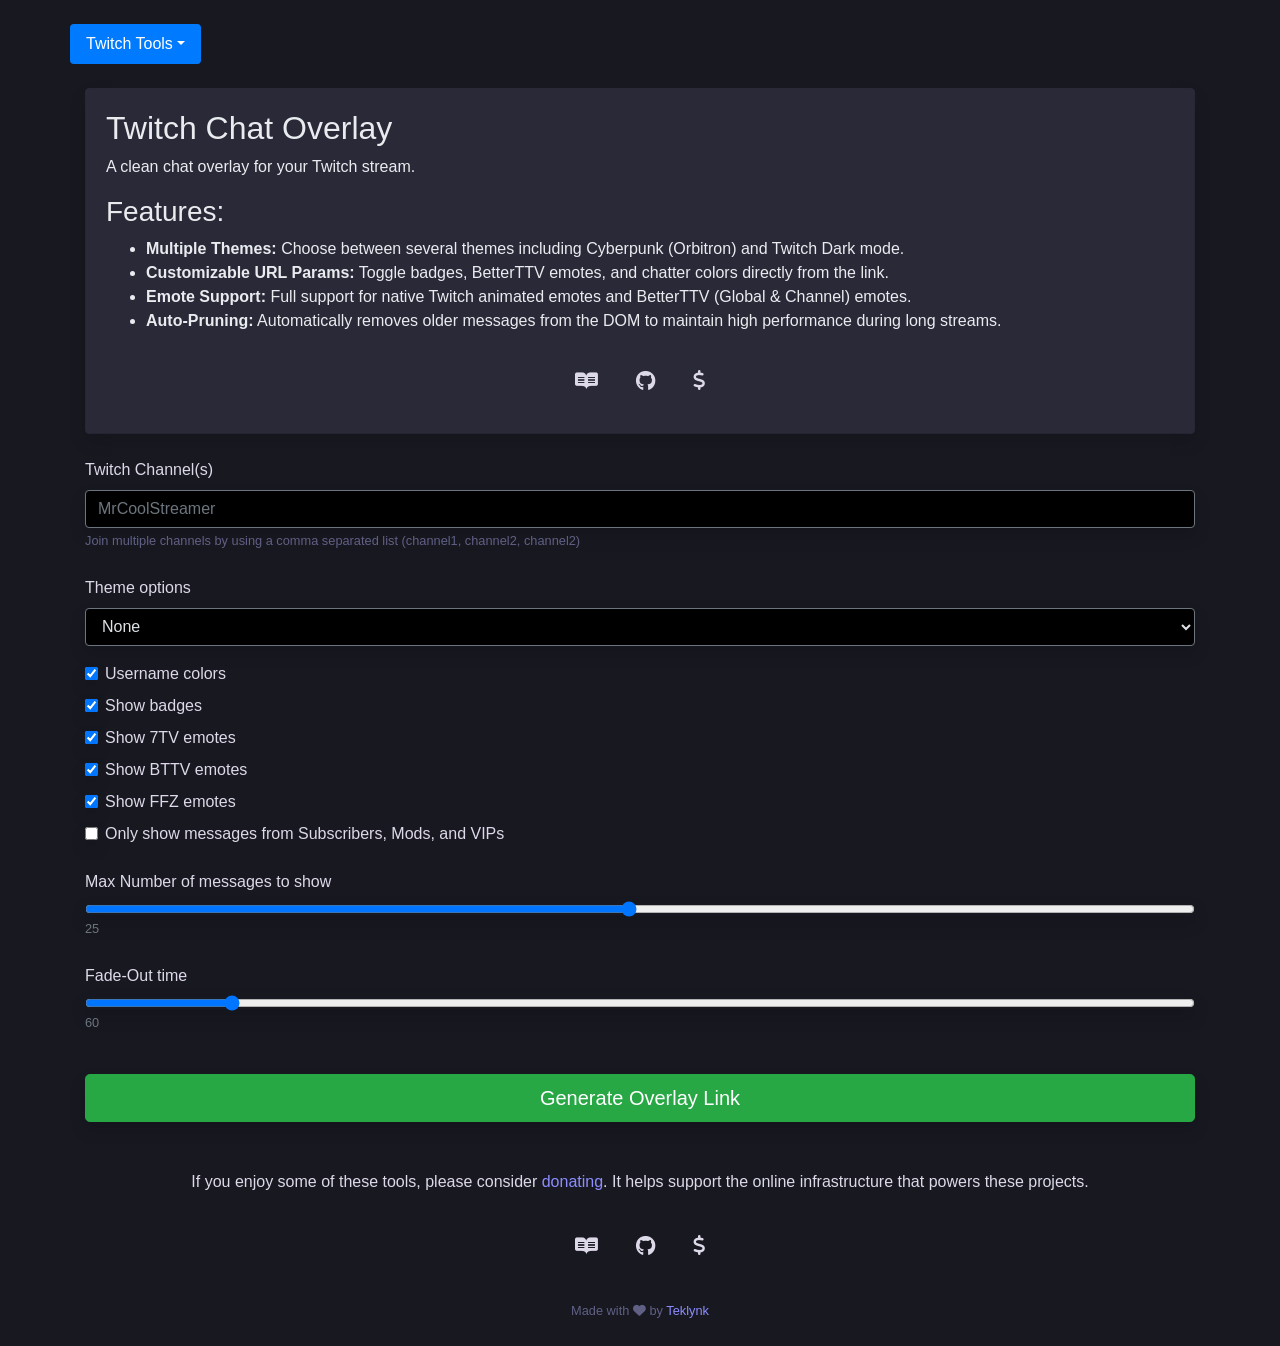
==== commit bdffdfe5: "updated with note about joining multiple channels" ====
--- a/index.html
+++ b/index.html
@@ -169,9 +169,12 @@
         </div>
 
         <div class="form-label-group mb-4">
-            <label for="mainChannel">Twitch Account</label>
+            <label for="mainChannel">Twitch Channel(s)</label>
             <input type="text" id="mainChannel" class="form-control shadow" value="" placeholder="MrCoolStreamer"
                 size="50">
+            <div>
+                <small class="muted">Join multiple channels by using a comma separated list (channel1, channel2, channel2)</small>
+            </div>
         </div>
 
         <div class="form-group">
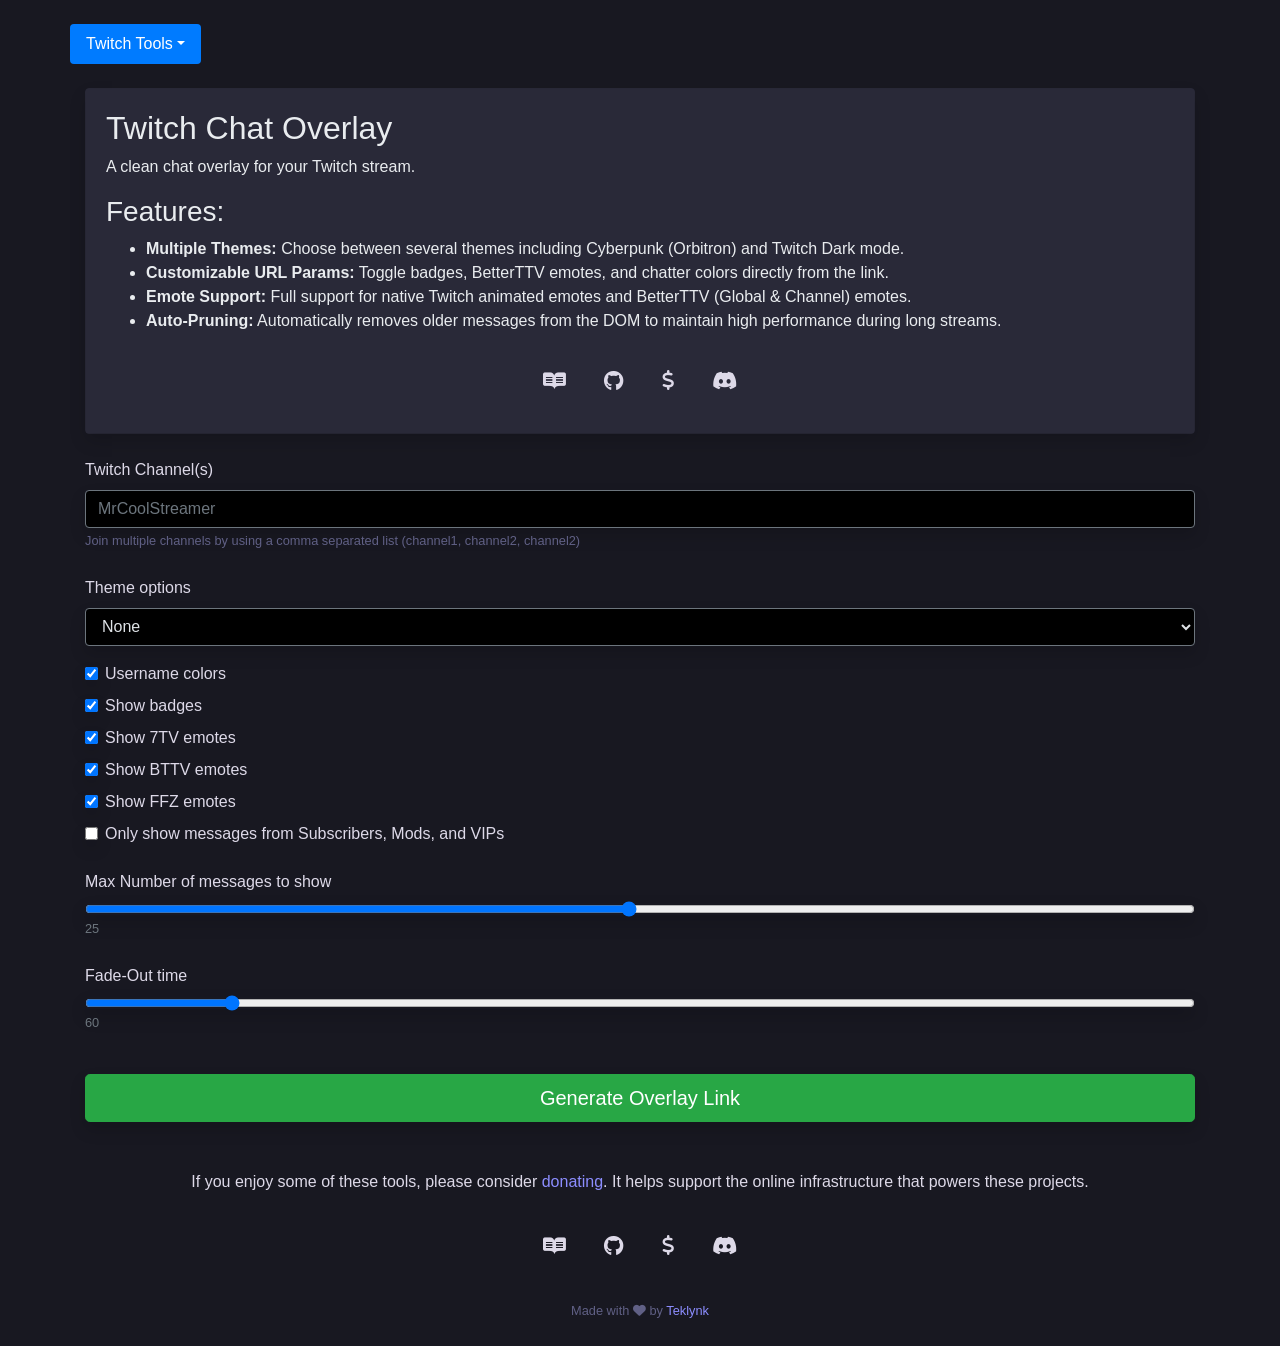
==== commit c753a5bb: "added link to discord page" ====
--- a/index.html
+++ b/index.html
@@ -162,8 +162,9 @@
                         title="README"><i class="fa-brands fa-readme"></i></a>
                     <a class="btn btn-link btn-lg" href="https://github.com/teklynk/twitch_chat_overlay" target="_blank"
                         title="GitHub"><i class="fa-brands fa-github"></i></a>
-                    <a class="btn btn-link btn-lg" href="https://github.com/sponsors/teklynk" target="_blank"
+                    <a class="btn btn-link btn-lg" href="https://teklynktools.com/support" target="_blank"
                         title="Donate/Support"><i class="fa-solid fa-dollar-sign"></i></a>
+                    <a class="btn btn-link btn-lg" href="https://teklynktools.com/discord" target="_blank" title="Discord"><i class="fa-brands fa-discord"></i></a>
                 </div>
             </div>
         </div>
@@ -250,7 +251,7 @@
         <div id="overlaylink" class="hide"></div>
 
         <p class="text-center m-0 mt-4 d-block">If you enjoy some of these tools, please consider <a
-                href="https://www.teklynk.com/support" target="_blank">donating</a>. It
+                href="https://teklynktools.com/support" target="_blank">donating</a>. It
             helps support the online infrastructure that powers these projects.</p>
     </div>
     <div class="text-center p-1 mt-4">
@@ -258,11 +259,12 @@
             target="_blank" title="README"><i class="fa-brands fa-readme"></i></a>
         <a class="btn btn-link btn-lg" href="https://github.com/teklynk/twitch_chat_overlay" target="_blank"
             title="GitHub"><i class="fa-brands fa-github"></i></a>
-        <a class="btn btn-link btn-lg" href="https://github.com/sponsors/teklynk" target="_blank"
+        <a class="btn btn-link btn-lg" href="https://teklynktools.com/support" target="_blank"
             title="Donate/Support"><i class="fa-solid fa-dollar-sign"></i></a>
+        <a class="btn btn-link btn-lg" href="https://teklynktools.com/discord" target="_blank" title="Discord"><i class="fa-brands fa-discord"></i></a>
     </div>
     <div class="container text-center p-4">
-        <small class="muted">Made with <i class="fa fa-heart vertical-middle"></i> by <a href="https://www.teklynk.com"
+        <small class="muted">Made with <i class="fa fa-heart vertical-middle"></i> by <a href="https://teklynktools.com"
                 target="_blank">Teklynk</a></small>
     </div>
 
@@ -289,7 +291,7 @@
                         </div>
                     </div>
 
-                    <a href="https://www.teklynk.com/support" target="_blank" rel="noopener noreferrer"
+                    <a href="https://teklynktools.com/support" target="_blank" rel="noopener noreferrer"
                         class="btn btn-lg btn-success btn-block text-white text-decoration-none shadow">Donate Now</a>
                     <button type="button" class="btn btn-lg btn-link btn-block text-white text-decoration-none"
                         data-dismiss="modal">No thanks</button>
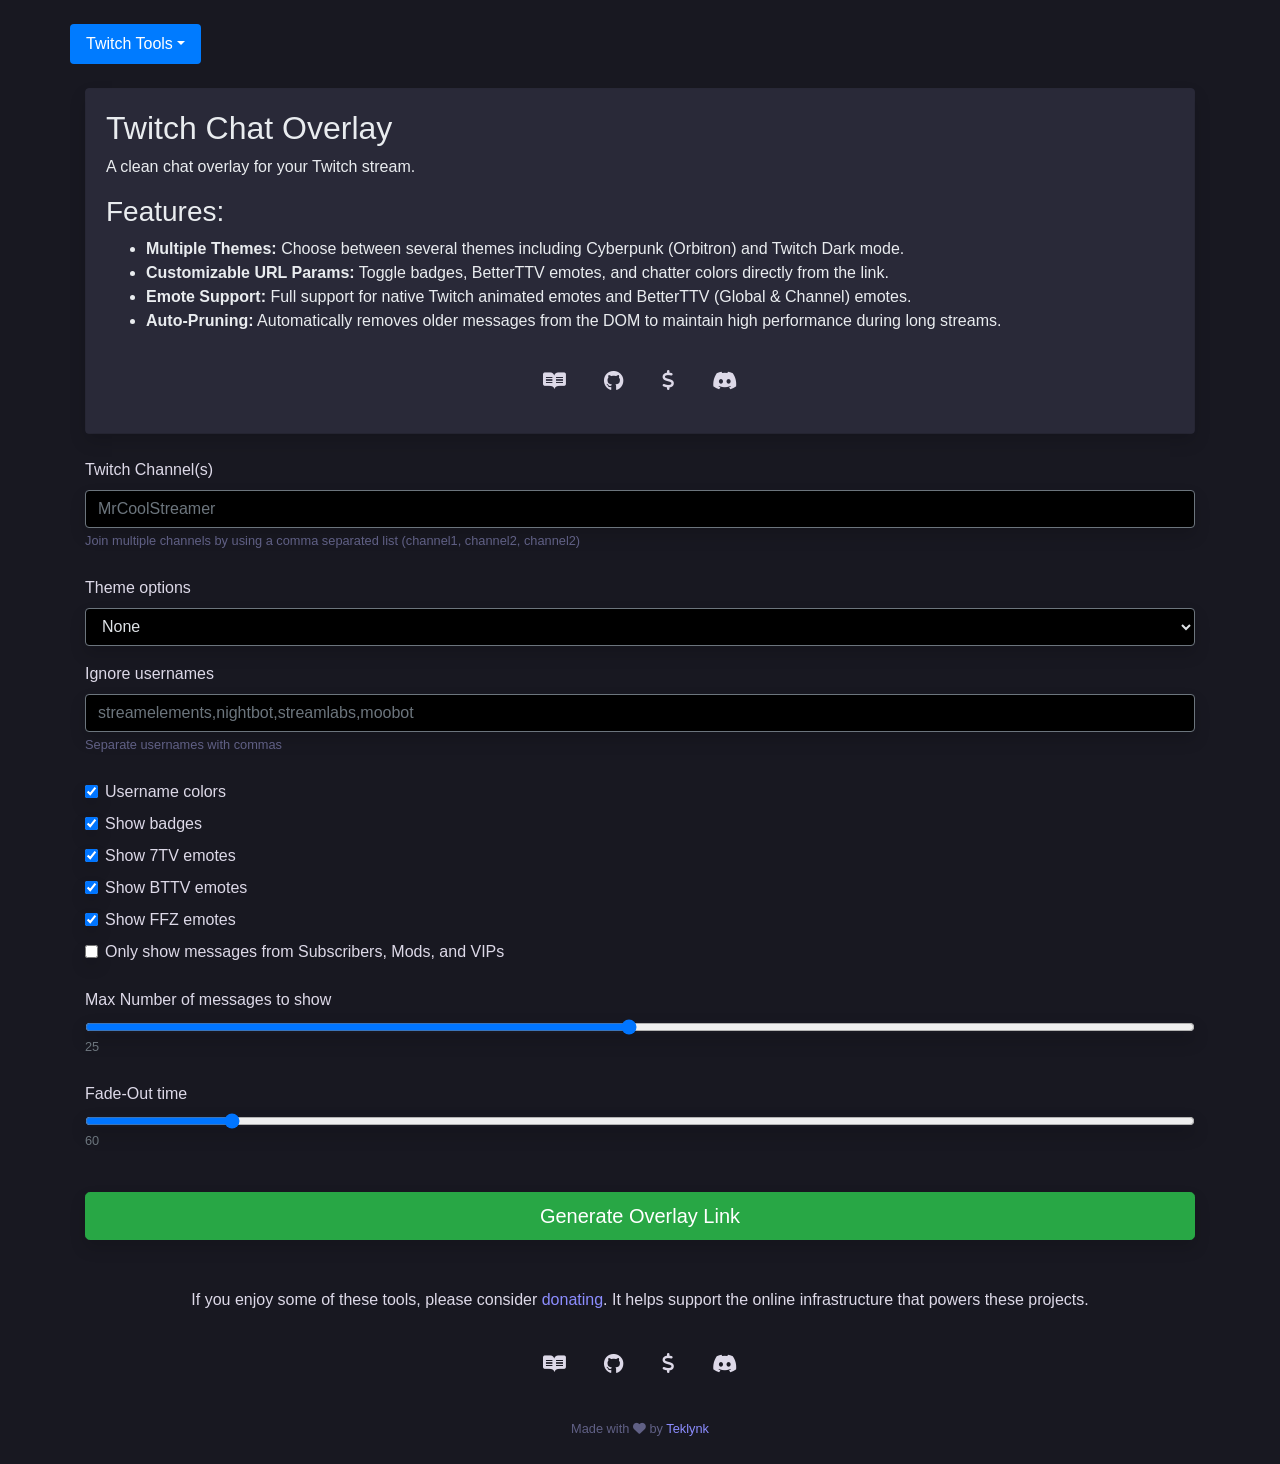
==== commit b4cd1dcc: "added username ignore list option" ====
--- a/index.html
+++ b/index.html
@@ -189,6 +189,15 @@
             </select>
         </div>
 
+        <div class="form-label-group mb-4">
+            <label for="ignore">Ignore usernames</label>
+            <input type="text" id="ignore" class="form-control shadow" value=""
+                placeholder="streamelements,nightbot,streamlabs,moobot">
+            <div>
+                <small class="muted">Separate usernames with commas</small>
+            </div>
+        </div>
+
         <div class="form-check mb-2">
             <input class="form-check-input shadow" type="checkbox" value="" id="useColor" checked>
             <label class="form-check-label" for="useColor">
@@ -310,7 +319,9 @@
             if (localStorage.getItem("TwitchChatThemeOption")) {
                 document.getElementById("themeOption").value = localStorage.getItem("TwitchChatThemeOption");
             }
-
+            if (localStorage.getItem("TwitchChatIgnore")) {
+                document.getElementById("ignore").value = localStorage.getItem("TwitchChatIgnore");
+            }
             if (localStorage.getItem("TwitchChatShowBadges")) {
                 let isChecked = (localStorage.getItem("TwitchChatShowBadges") === 'true');
                 document.getElementById("showBadges").checked = isChecked;
@@ -369,6 +380,10 @@
 
         document.getElementById("themeOption").onchange = function () {
             localStorage.setItem("TwitchChatThemeOption", this.value);
+        };
+
+        document.getElementById("ignore").oninput = function () {
+            localStorage.setItem("TwitchChatIgnore", this.value.toLowerCase());
         };
 
         document.getElementById("useColor").onchange = function () {
@@ -432,6 +447,7 @@
             let show7tvEmotes = document.getElementById("show7tvEmotes").checked;
             let showFfzEmotes = document.getElementById("showFfzEmotes").checked;
             let onlySpecialUsers = document.getElementById("onlySpecialUsers").checked;
+            let ignore = document.getElementById("ignore").value.trim();
             let fadeOutTime = document.getElementById("fadeOutTime").value;
             let maxMessages = document.getElementById("maxMessages").value;
 
@@ -452,7 +468,7 @@
             if (!validationError) {
                 // build overlay url
                 let srcURL = window.location.protocol + "//" + window.location.host + window.location.pathname;
-                let fullUrl = srcURL + "chat.html?channel=" + mainChannel + "&themeOption=" + themeOption + "&useColor=" + useColor + "&showBadges=" + showBadges + "&showBttvEmotes=" + showBttvEmotes + "&show7tvEmotes=" + show7tvEmotes + "&showFfzEmotes=" + showFfzEmotes + "&onlySpecialUsers=" + onlySpecialUsers + "&fadeOutTime=" + fadeOutTime + "&maxMessages=" + maxMessages;
+                let fullUrl = srcURL + "chat.html?channel=" + mainChannel + "&themeOption=" + themeOption + "&useColor=" + useColor + "&showBadges=" + showBadges + "&showBttvEmotes=" + showBttvEmotes + "&show7tvEmotes=" + show7tvEmotes + "&showFfzEmotes=" + showFfzEmotes + "&onlySpecialUsers=" + onlySpecialUsers + "&ignore=" + encodeURIComponent(ignore) + "&fadeOutTime=" + fadeOutTime + "&maxMessages=" + maxMessages;
                 fullUrl = fullUrl.replace("index.htmlchat.html", "chat.html");
                 document.getElementById("overlaylink").classList.remove("hide");
                 document.getElementById("overlaylink").innerHTML = "<p>Add this link as a browser source in OBS.<br>" +
